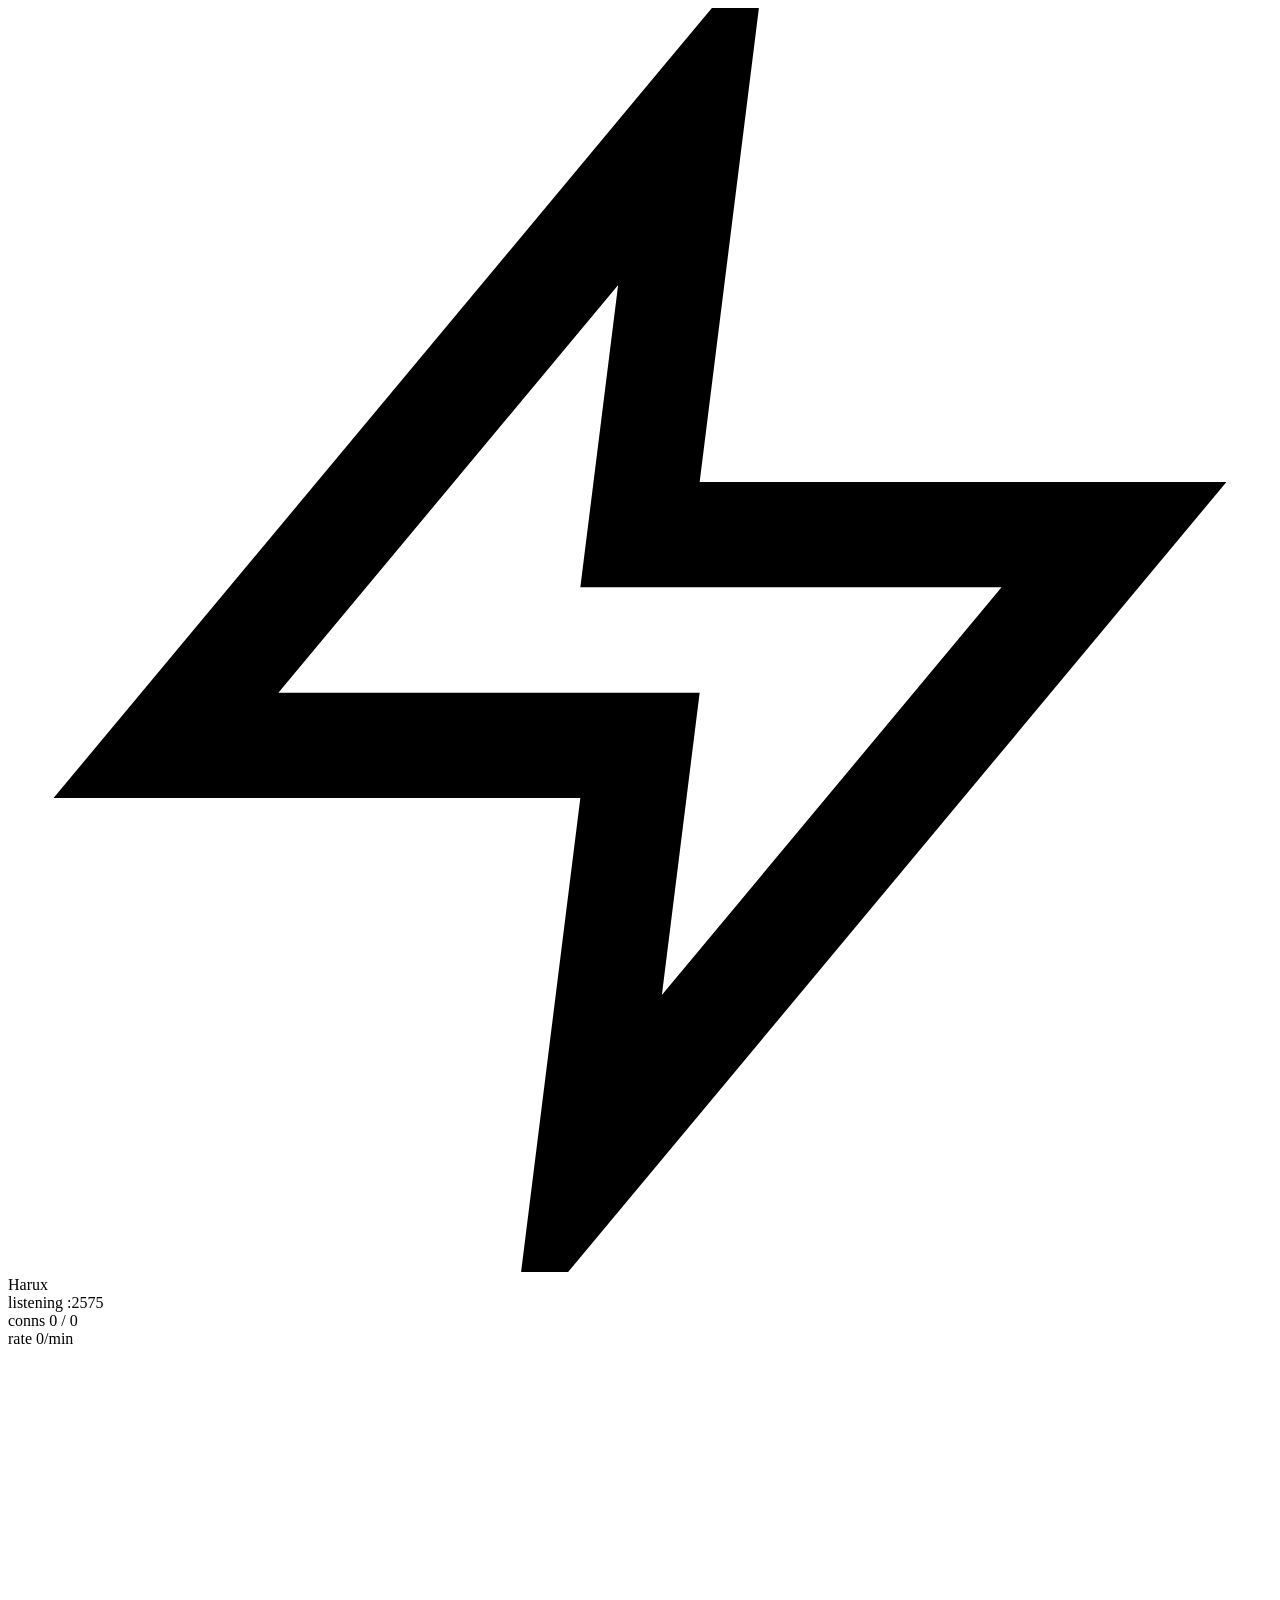
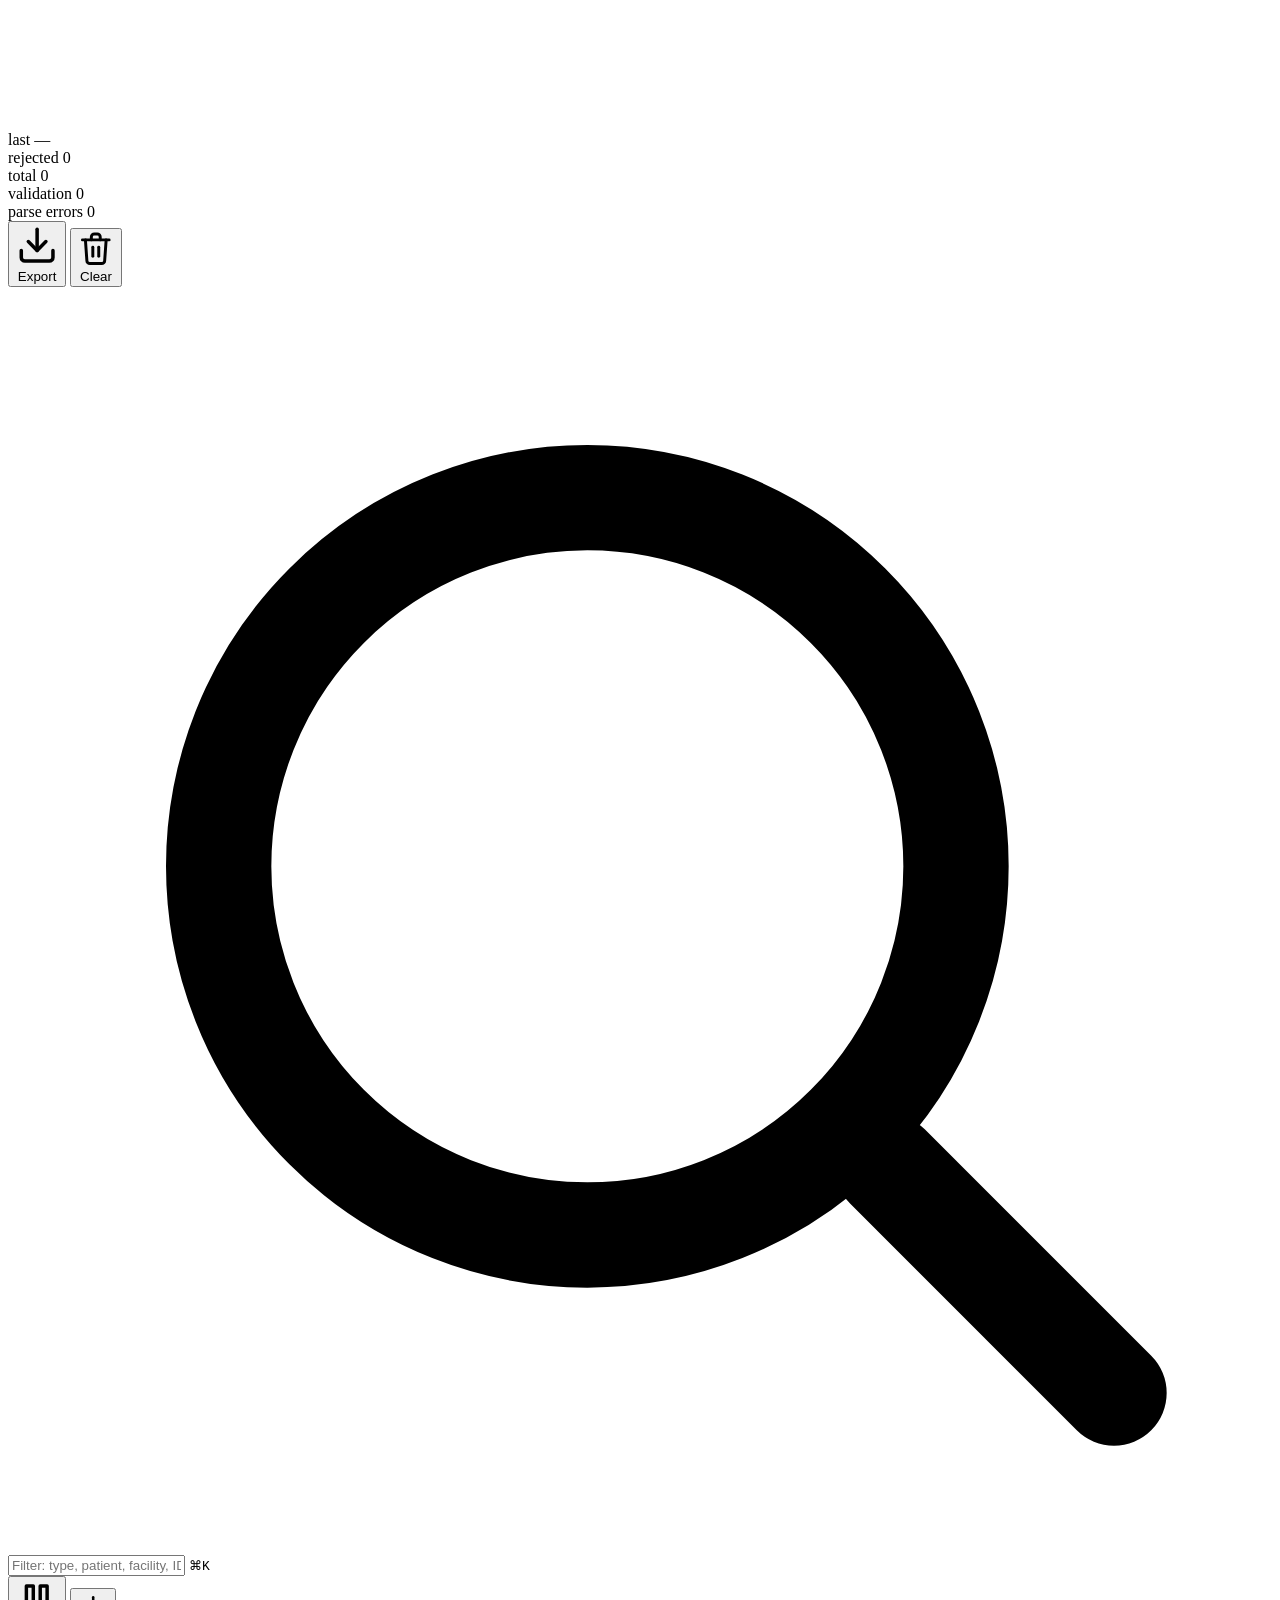
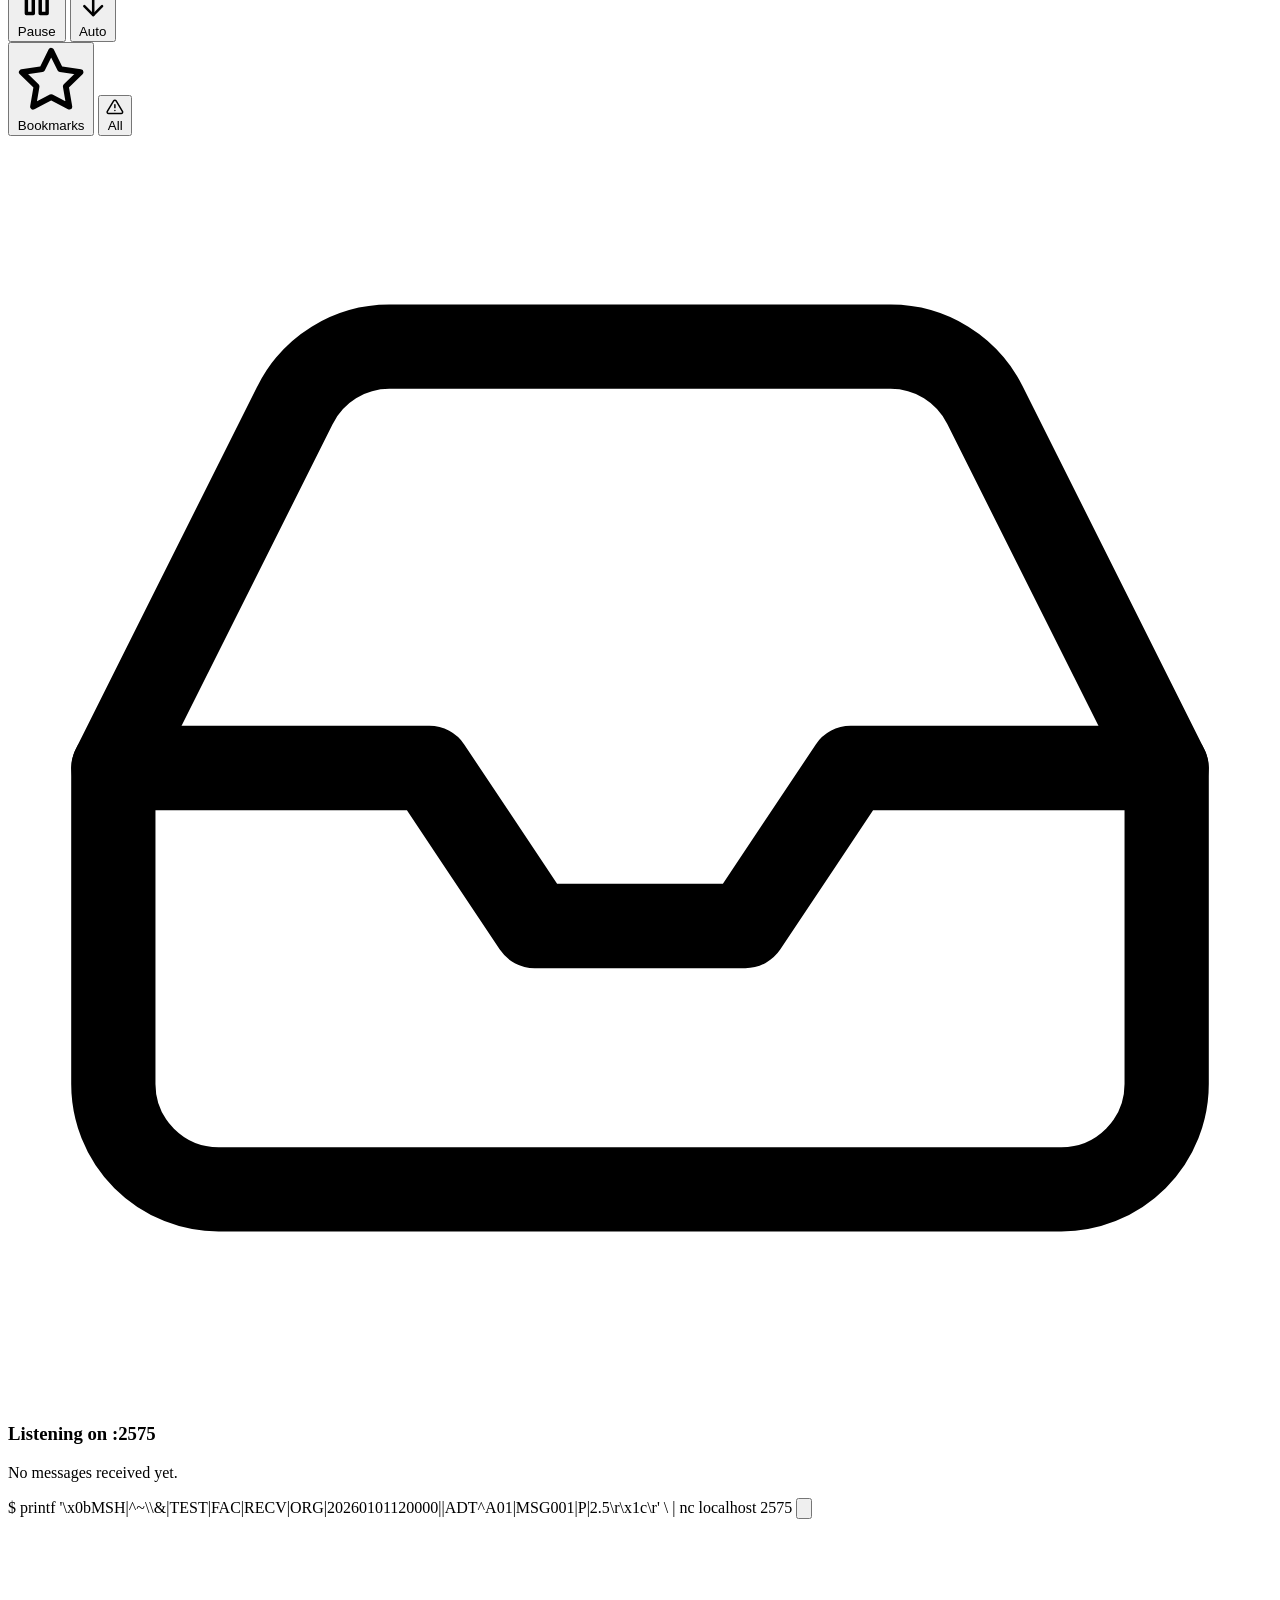
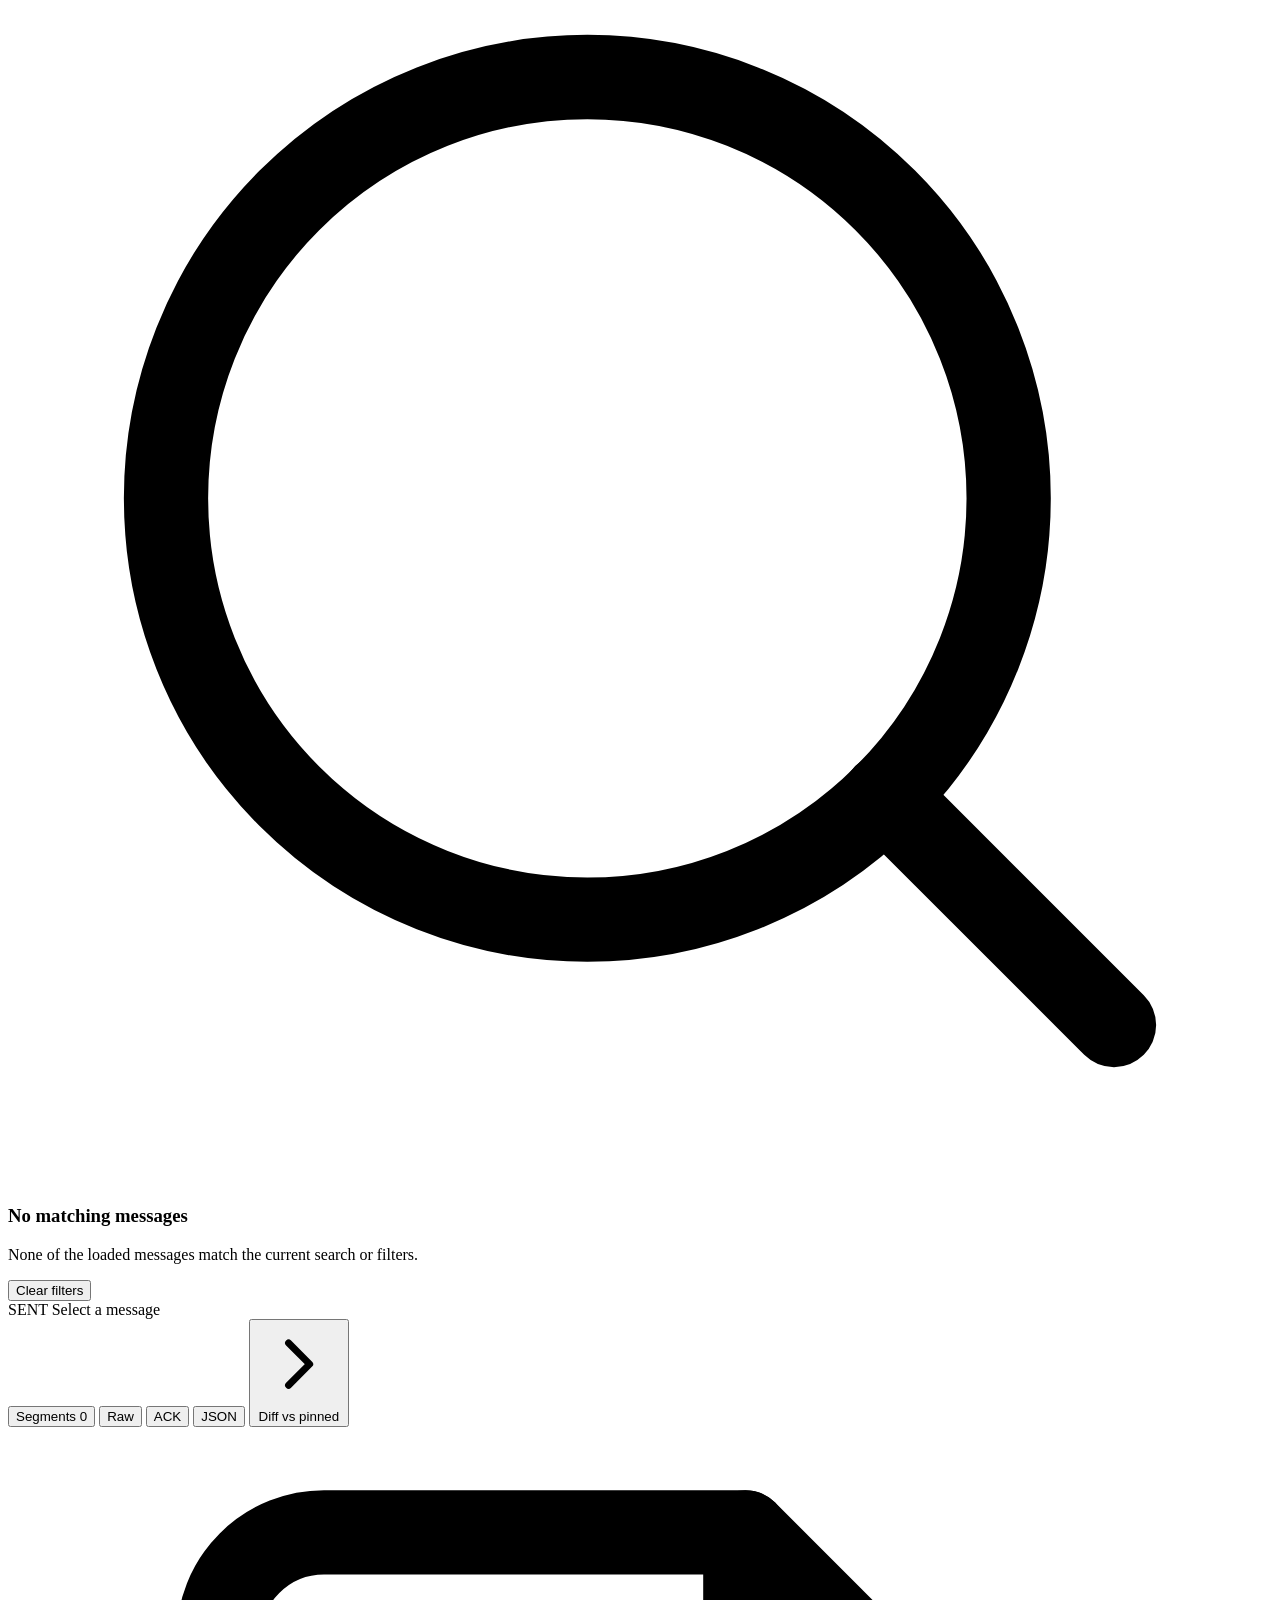
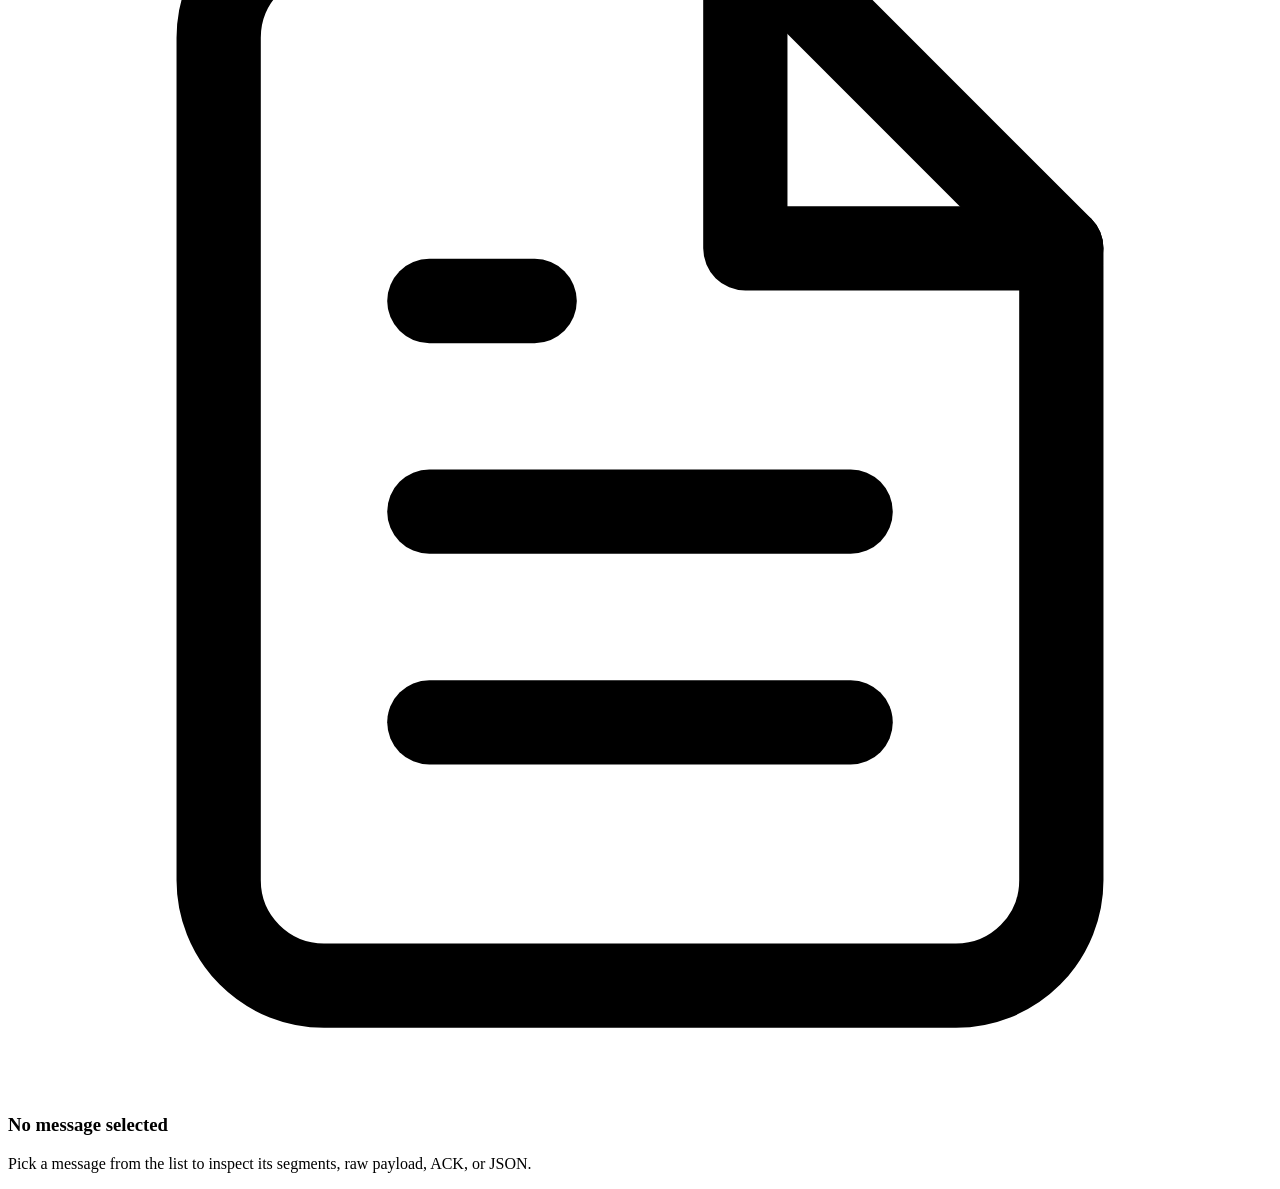
==== static/index.html @ ef63840b "feat(send): resend a stored message unchanged (M4-1, #272) First work package of Milestone 4. With `" ====
<!DOCTYPE html>
<html lang="en">

<head>
    <meta charset="UTF-8">
    <meta name="viewport" content="width=device-width, initial-scale=1.0">
    <title>Harux</title>
    <link rel="stylesheet" href="/style.css">
</head>

<body>
    <header>
        <div class="logo">
            <svg viewBox="0 0 24 24" fill="none" stroke="currentColor" stroke-width="2">
                <path d="M13 2L3 14h9l-1 8 10-12h-9l1-8z" fill="var(--accent)" stroke="var(--accent)" />
            </svg>
            Harux
        </div>
        <div class="health" id="health-pills">
            <div class="health-pill live" id="pill-listening" title="MLLP listener health">
                <span class="dot" id="health-dot"></span>
                <span class="label">listening</span>
                <span class="value">:<span id="pill-port">2575</span></span>
            </div>
            <div class="health-pill" id="pill-conns" title="Active TCP connections">
                <span class="label">conns</span>
                <span class="value" id="pill-conns-value">0 / 0</span>
            </div>
            <div class="health-pill hidden" id="pill-rate" title="Messages/min over last 60s">
                <span class="label">rate</span>
                <span class="value" id="pill-rate-value">0/min</span>
                <svg class="spark" id="pill-rate-spark" viewBox="0 0 60 18" preserveAspectRatio="none"></svg>
            </div>
            <div class="health-pill hidden" id="pill-last" title="Time since last message">
                <span class="label">last</span>
                <span class="value" id="pill-last-value">—</span>
            </div>
            <div class="health-pill hidden" id="pill-rejected" title="Connections rejected over capacity">
                <span class="label">rejected</span>
                <span class="value" id="pill-rejected-value">0</span>
            </div>
            <div class="topbar-divider" aria-hidden="true"></div>
            <div class="health-pill" id="pill-total" title="Total messages currently held in the inbox">
                <span class="label">total</span>
                <span class="value" id="pill-total-value">0</span>
            </div>
            <div class="health-pill" id="pill-validation" title="Validation warnings + segment errors across all messages">
                <span class="label">validation</span>
                <span class="value" id="pill-validation-value">0</span>
            </div>
            <div class="health-pill" id="pill-parse-errors" title="MLLP frames the parser rejected (server-side)">
                <span class="label">parse errors</span>
                <span class="value" id="pill-errors-value">0</span>
            </div>
        </div>
        <div class="header-actions">
            <button id="btn-export" title="Download all stored messages as an MLLP-framed .hl7 file, byte for byte as received">
                <svg class="i" viewBox="0 0 24 24" fill="none" stroke="currentColor" stroke-width="2" stroke-linecap="round" stroke-linejoin="round"><path d="M21 15v4a2 2 0 0 1-2 2H5a2 2 0 0 1-2-2v-4"/><polyline points="7 10 12 15 17 10"/><line x1="12" y1="15" x2="12" y2="3"/></svg>
                Export
            </button>
            <button id="btn-clear" class="danger" title="Clear all">
                <svg class="i" viewBox="0 0 24 24" fill="none" stroke="currentColor" stroke-width="2" stroke-linecap="round" stroke-linejoin="round"><polyline points="3 6 5 6 21 6"/><path d="M19 6l-1 14a2 2 0 0 1-2 2H8a2 2 0 0 1-2-2L5 6"/><line x1="10" y1="11" x2="10" y2="17"/><line x1="14" y1="11" x2="14" y2="17"/><path d="M9 6V4a2 2 0 0 1 2-2h2a2 2 0 0 1 2 2v2"/></svg>
                Clear
            </button>
        </div>
    </header>

    <div class="main-container">
        <div class="list-panel">
            <div class="search-bar">
                <svg class="i search-icon" viewBox="0 0 24 24" fill="none" stroke="currentColor" stroke-width="2" stroke-linecap="round" stroke-linejoin="round"><circle cx="11" cy="11" r="7"/><path d="M21 21l-4.3-4.3"/></svg>
                <input type="text" id="search-input" placeholder="Filter: type, patient, facility, ID, has:errors…" />
                <kbd class="search-tip" id="search-tip">⌘K</kbd>
            </div>
            <div class="inbox-controls">
                <button class="ctl-btn" id="btn-pause" title="Pause live updates">
                    <svg class="i" viewBox="0 0 24 24" fill="none" stroke="currentColor" stroke-width="2" stroke-linecap="round" stroke-linejoin="round"><rect x="6" y="4" width="4" height="16"/><rect x="14" y="4" width="4" height="16"/></svg>
                    <span class="btn-label">Pause</span>
                </button>
                <button class="ctl-btn" id="btn-autoscroll" title="Auto-scroll to newest">
                    <svg class="i" viewBox="0 0 24 24" fill="none" stroke="currentColor" stroke-width="2" stroke-linecap="round" stroke-linejoin="round"><line x1="12" y1="5" x2="12" y2="19"/><polyline points="19 12 12 19 5 12"/></svg>
                    <span class="btn-label">Auto</span>
                </button>
                <div class="ctl-divider" aria-hidden="true"></div>
                <button class="ctl-btn" id="btn-bookmarks" title="Show bookmarked only">
                    <svg class="i" viewBox="0 0 24 24" fill="none" stroke="currentColor" stroke-width="2" stroke-linecap="round" stroke-linejoin="round"><polygon points="12 2 15.09 8.26 22 9.27 17 14.14 18.18 21.02 12 17.77 5.82 21.02 7 14.14 2 9.27 8.91 8.26 12 2"/></svg>
                    <span class="btn-label">Bookmarks</span>
                </button>
                <button class="ctl-btn" id="btn-validation" title="Filter by validation state">
                    <svg class="i" viewBox="0 0 24 24" fill="none" stroke="currentColor" stroke-width="2" stroke-linecap="round" stroke-linejoin="round"><path d="M10.29 3.86L1.82 18a2 2 0 0 0 1.71 3h16.94a2 2 0 0 0 1.71-3L13.71 3.86a2 2 0 0 0-3.42 0z"/><line x1="12" y1="9" x2="12" y2="13"/><line x1="12" y1="17" x2="12.01" y2="17"/></svg>
                    <span class="btn-label">All</span>
                </button>
            </div>
            <div class="source-rail" id="source-rail"></div>
            <div class="message-list" id="message-list">
                <div class="empty-state" id="empty-state">
                    <div class="empty-card" id="empty-onboarding">
                        <div class="glyph">
                            <svg viewBox="0 0 24 24" fill="none" stroke="currentColor" stroke-width="1.6" stroke-linecap="round" stroke-linejoin="round">
                                <polyline points="22 12 16 12 14 15 10 15 8 12 2 12" />
                                <path d="M5.45 5.11L2 12v6a2 2 0 0 0 2 2h16a2 2 0 0 0 2-2v-6l-3.45-6.89A2 2 0 0 0 16.76 4H7.24a2 2 0 0 0-1.79 1.11z" />
                            </svg>
                        </div>
                        <h3>Listening on :<span id="mllp-port">2575</span></h3>
                        <p>No messages received yet.</p>
                        <div class="cli-block" id="cli-block">
                            <span class="prompt">$</span>
                            <span class="cmd"><span id="cli-snippet">printf '\x0bMSH|^~\\&|TEST|FAC|RECV|ORG|20260101120000||ADT^A01|MSG001|P|2.5\r\x1c\r' \
    | nc localhost <span id="cli-port">2575</span></span></span>
                            <button class="cmd-copy" id="btn-copy-cli" title="Copy command" aria-label="Copy command">
                                <svg class="i-sm" viewBox="0 0 24 24" fill="none" stroke="currentColor" stroke-width="2" stroke-linecap="round" stroke-linejoin="round">
                                    <rect x="9" y="9" width="13" height="13" rx="2" ry="2"/>
                                    <path d="M5 15H4a2 2 0 0 1-2-2V4a2 2 0 0 1 2-2h9a2 2 0 0 1 2 2v1"/>
                                </svg>
                            </button>
                        </div>
                    </div>
                    <div class="empty-card hidden" id="empty-no-match">
                        <div class="glyph">
                            <svg viewBox="0 0 24 24" fill="none" stroke="currentColor" stroke-width="1.6" stroke-linecap="round" stroke-linejoin="round">
                                <circle cx="11" cy="11" r="8" />
                                <line x1="21" y1="21" x2="16.65" y2="16.65" />
                            </svg>
                        </div>
                        <h3>No matching messages</h3>
                        <p>None of the loaded messages match the current search or filters.</p>
                        <button class="ctl-btn empty-action" id="btn-clear-filters">Clear filters</button>
                    </div>
                </div>
            </div>
        </div>

        <div class="panel-splitter" id="panel-splitter" title="Drag to resize, double-click to reset"></div>

        <div class="detail-panel">
            <div class="detail-header" id="detail-header">
                <div class="detail-title-line">
                    <span id="detail-direction" class="detail-direction hidden" title="A message Harux sent">SENT</span>
                    <span id="detail-type" class="detail-type hidden"></span>
                    <span id="detail-title" class="detail-title">Select a message</span>
                </div>
                <div id="detail-actions" class="detail-actions">
                    <div id="detail-tags" class="detail-tags-inline"></div>
                </div>
                <div id="detail-desc" class="detail-desc hidden"></div>
                <div id="detail-meta" class="detail-meta"></div>
            </div>
            <div class="detail-tabs">
                <button class="detail-tab active" data-tab="parsed">
                    Segments <span class="badge hidden" id="tab-segments-badge">0</span>
                </button>
                <button class="detail-tab" data-tab="raw">Raw</button>
                <button class="detail-tab" id="tab-btn-ack" data-tab="ack">ACK</button>
                <button class="detail-tab" data-tab="json">JSON</button>
                <button class="detail-tab diff-tab hidden" id="tab-btn-diff" data-tab="diff">
                    <svg class="i-sm" viewBox="0 0 24 24" fill="none" stroke="currentColor" stroke-width="2" stroke-linecap="round" stroke-linejoin="round"><polyline points="9 18 15 12 9 6"/></svg>
                    Diff vs pinned
                </button>
            </div>
            <div class="detail-content" id="detail-content">
                <div class="empty-state">
                    <div class="empty-card">
                        <div class="glyph">
                            <svg viewBox="0 0 24 24" fill="none" stroke="currentColor" stroke-width="1.6" stroke-linecap="round" stroke-linejoin="round">
                                <path d="M14 2H6a2 2 0 0 0-2 2v16a2 2 0 0 0 2 2h12a2 2 0 0 0 2-2V8z"/>
                                <polyline points="14 2 14 8 20 8"/>
                                <line x1="16" y1="13" x2="8" y2="13"/>
                                <line x1="16" y1="17" x2="8" y2="17"/>
                                <polyline points="10 9 9 9 8 9"/>
                            </svg>
                        </div>
                        <h3>No message selected</h3>
                        <p>Pick a message from the list to inspect its segments, raw payload, ACK, or JSON.</p>
                    </div>
                </div>
            </div>
        </div>
    </div>

    <script src="/state.js" defer></script>
    <script src="/util.js" defer></script>
    <script src="/ws.js" defer></script>
    <script src="/render.js" defer></script>
    <script src="/diff.js" defer></script>
    <script src="/app.js" defer></script>
</body>

</html>
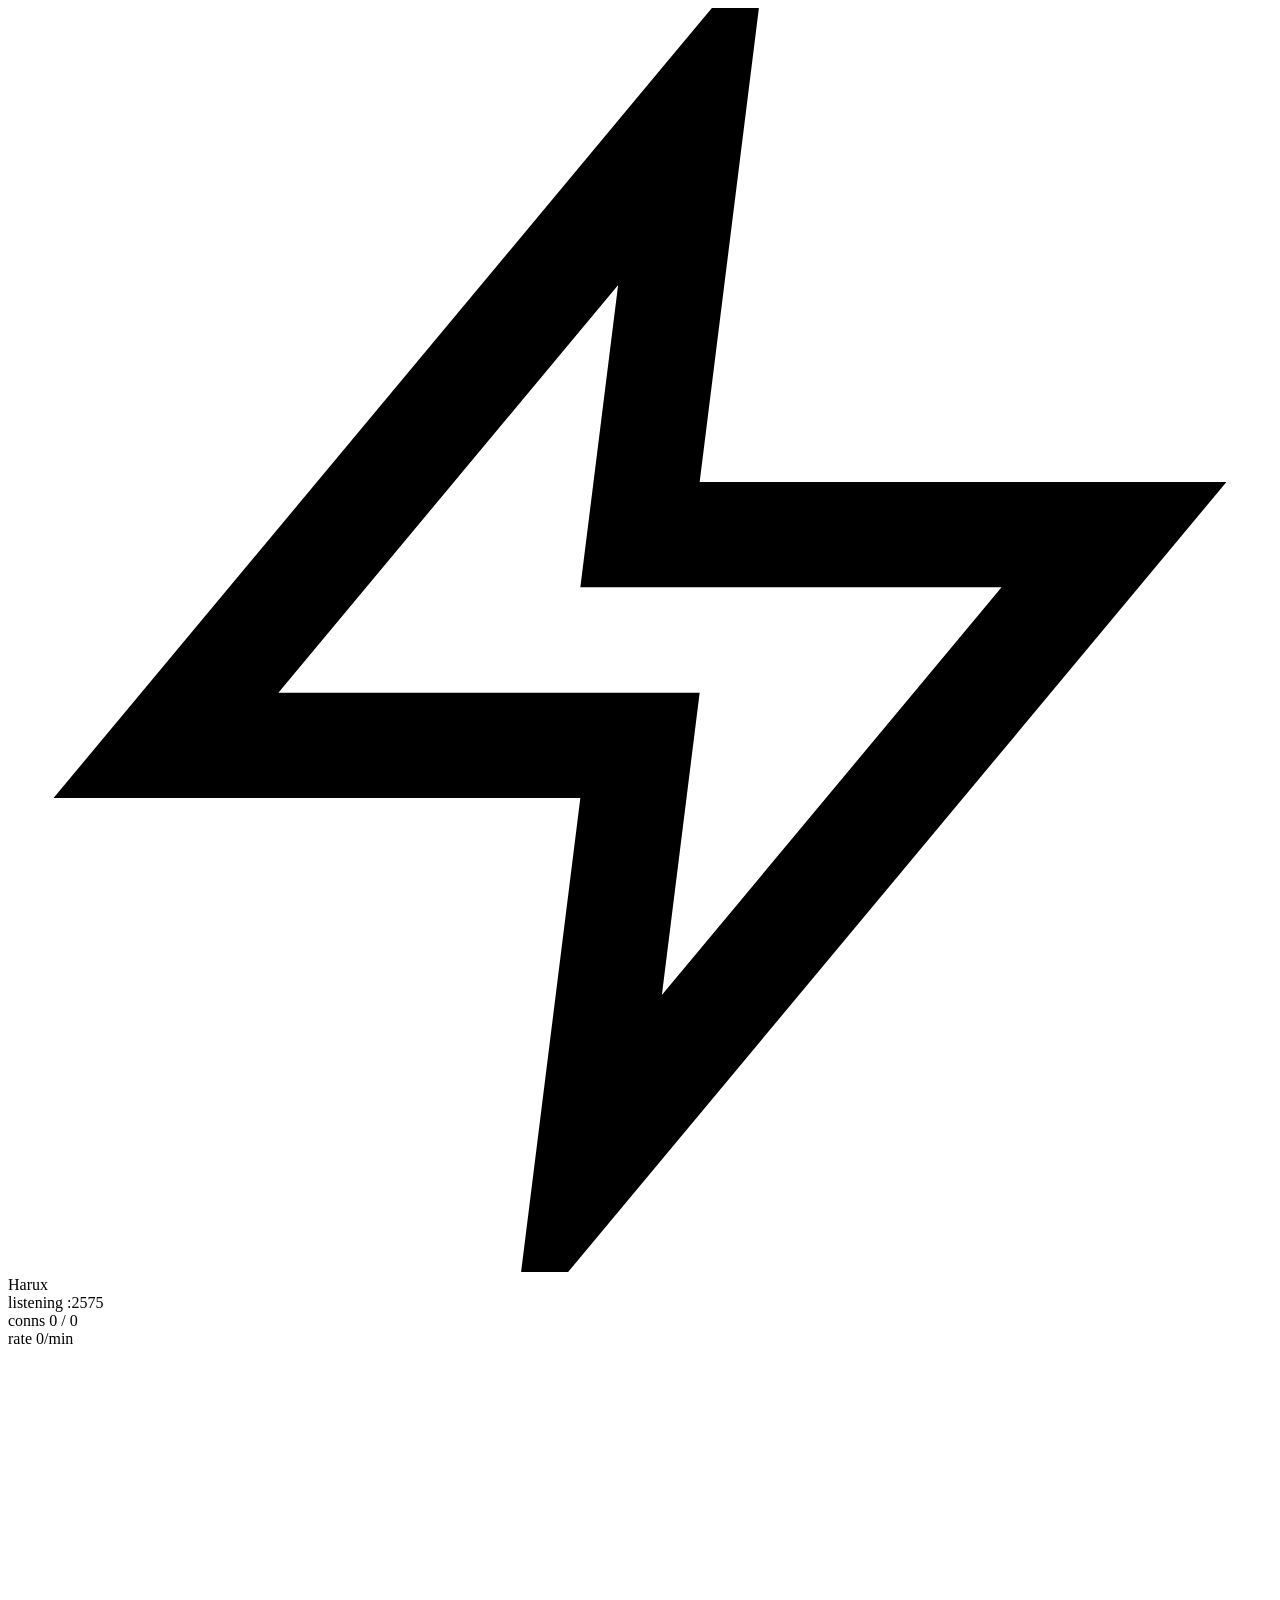
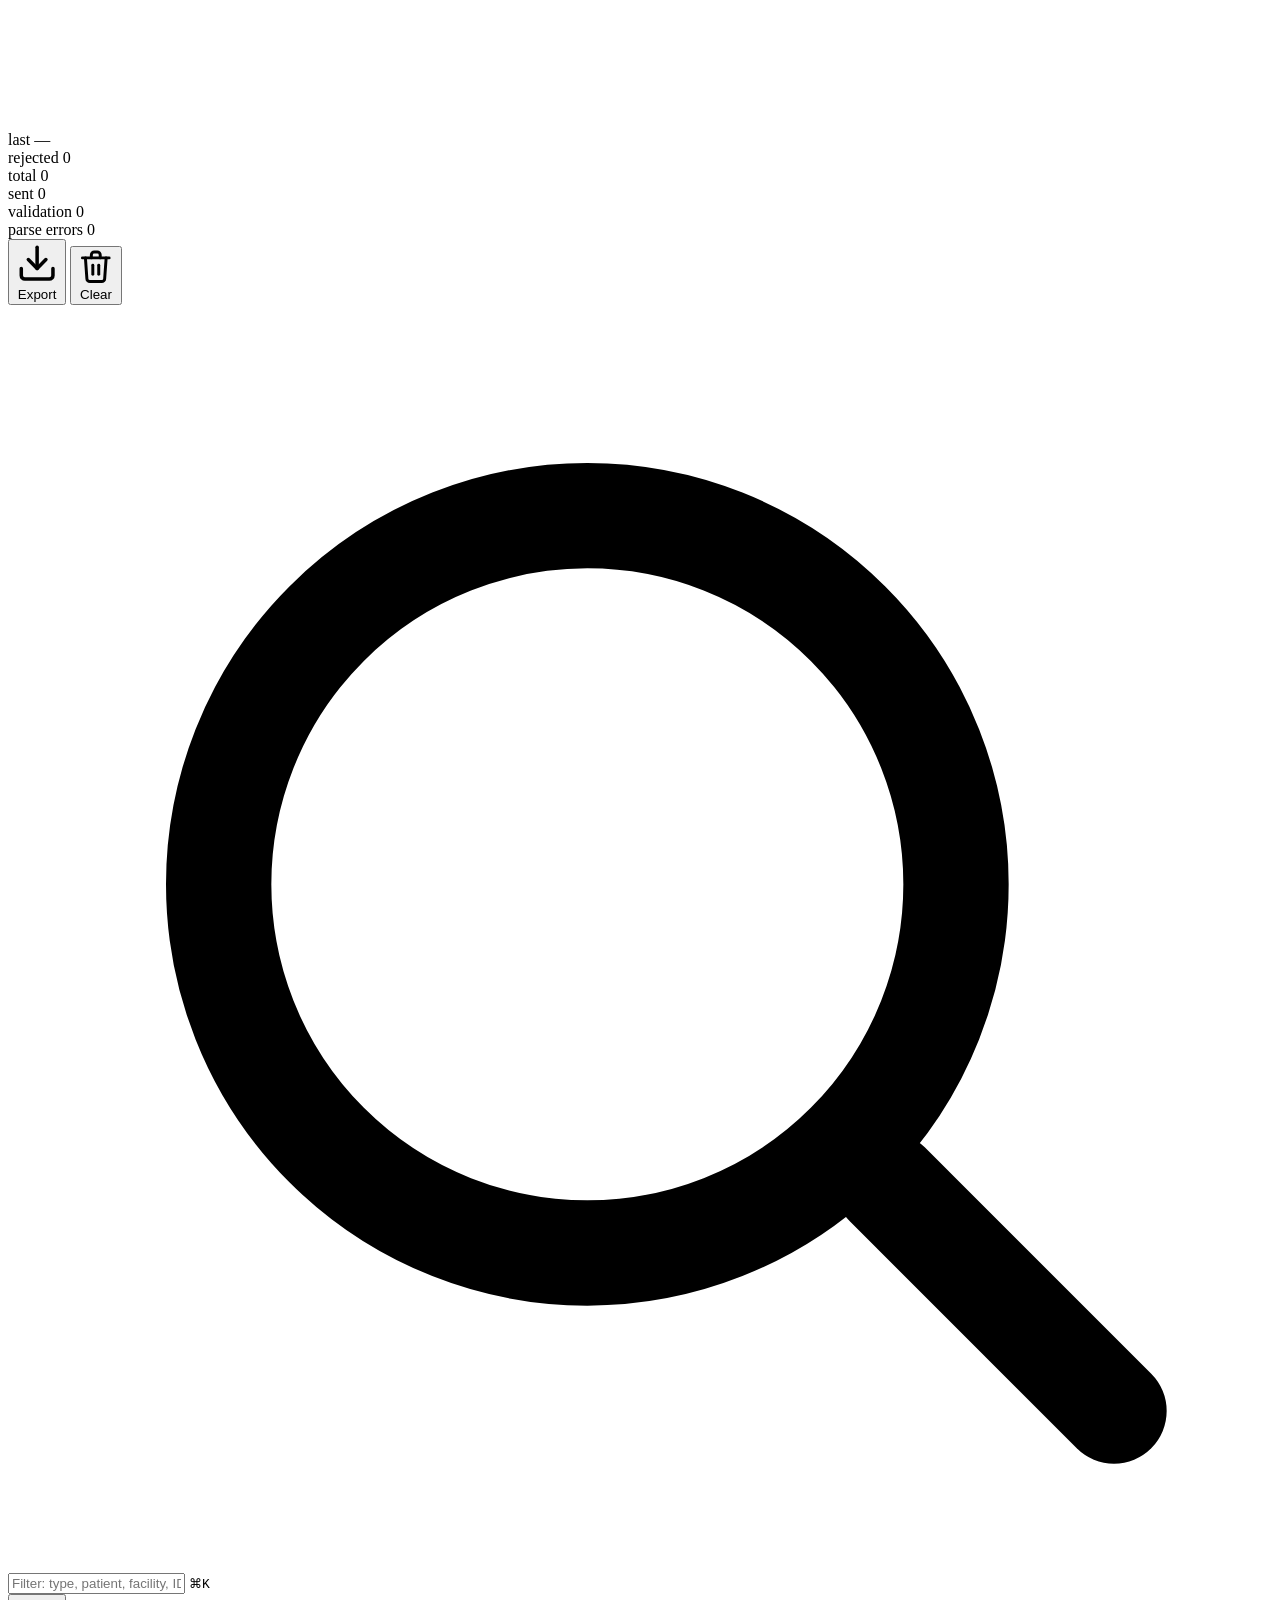
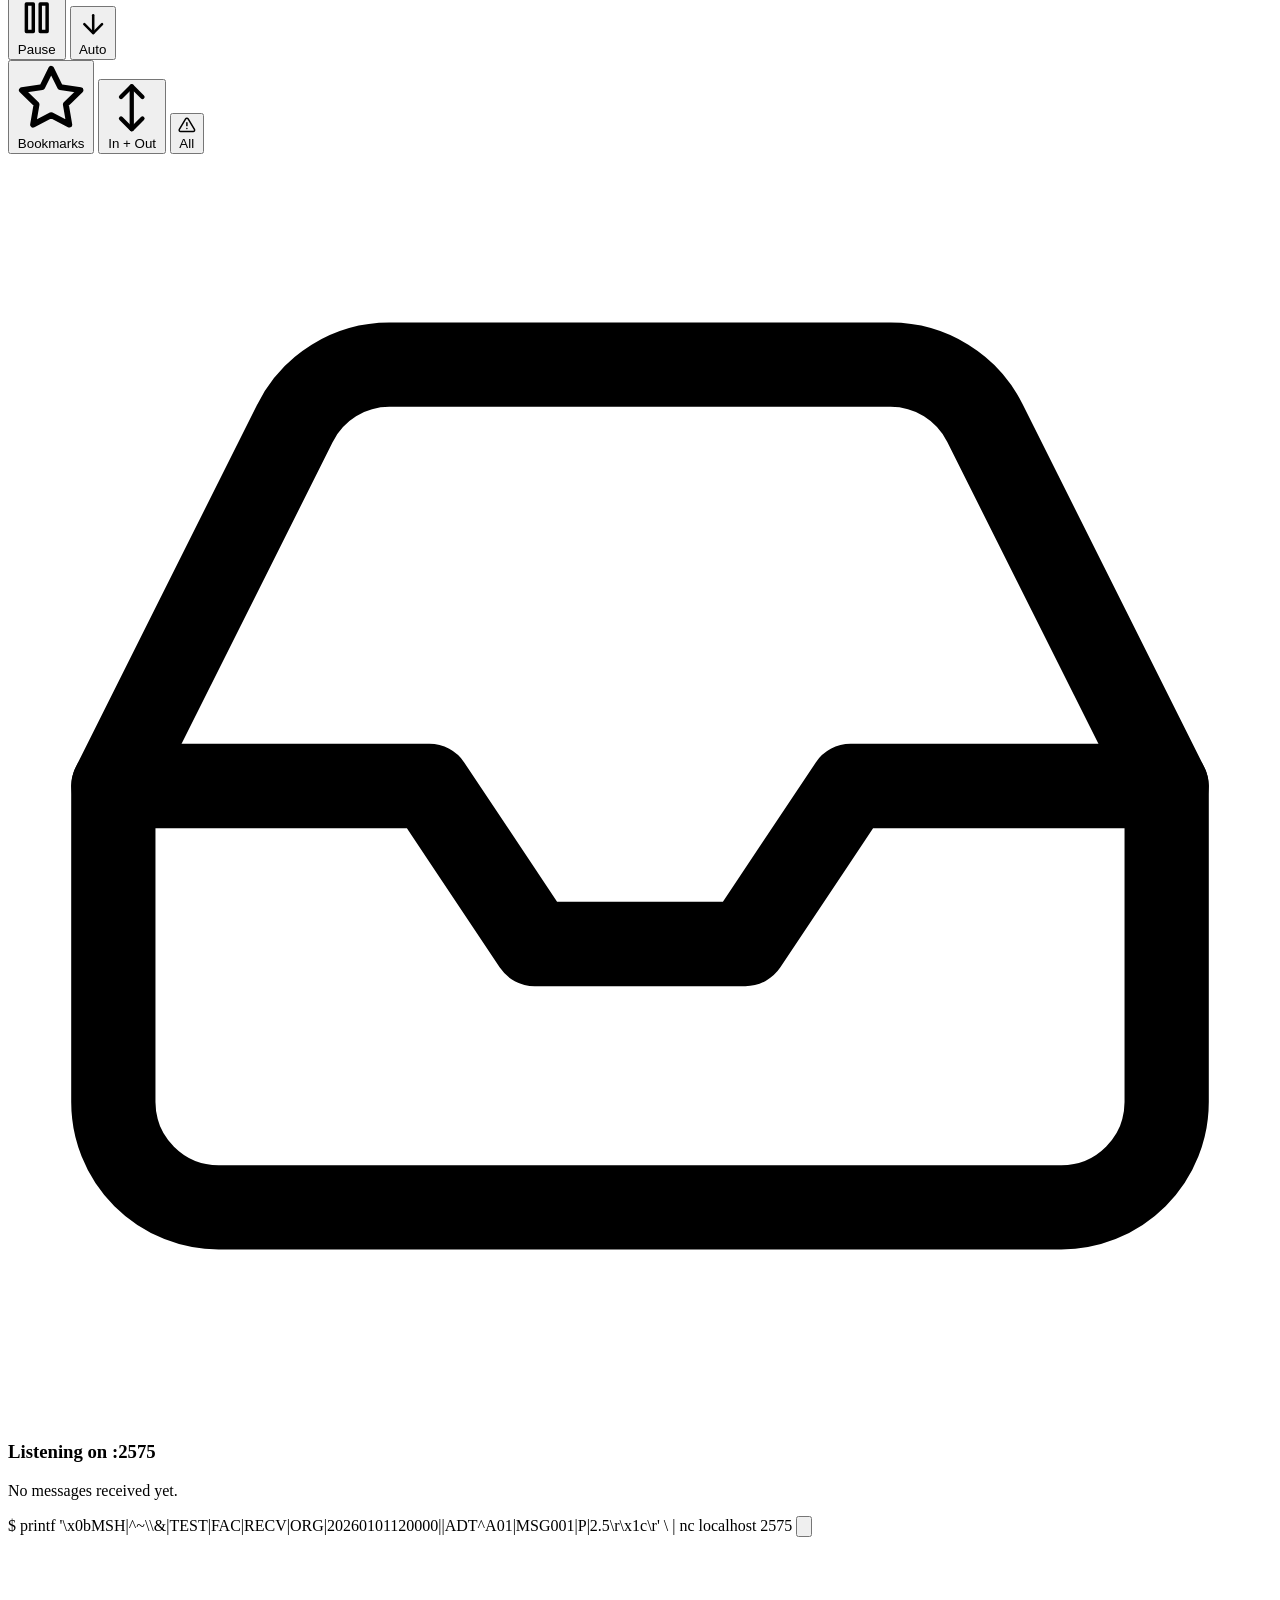
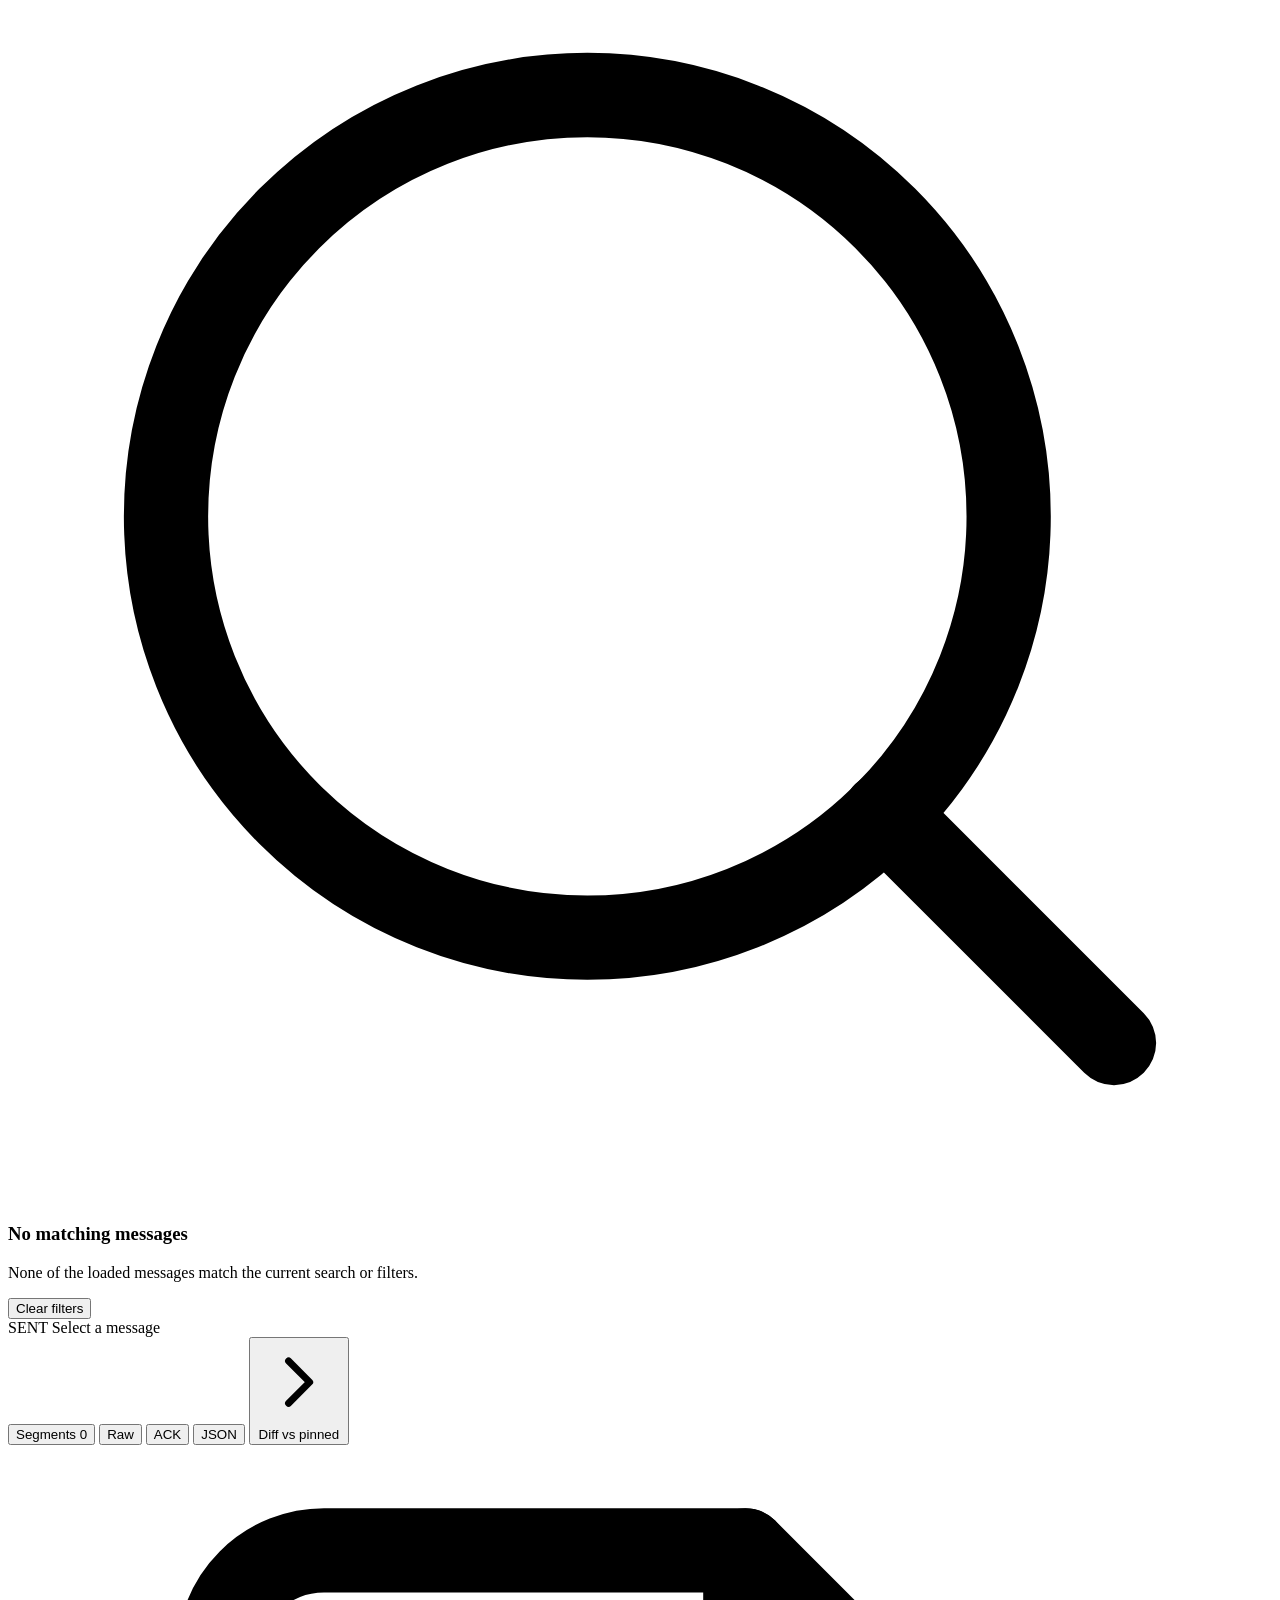
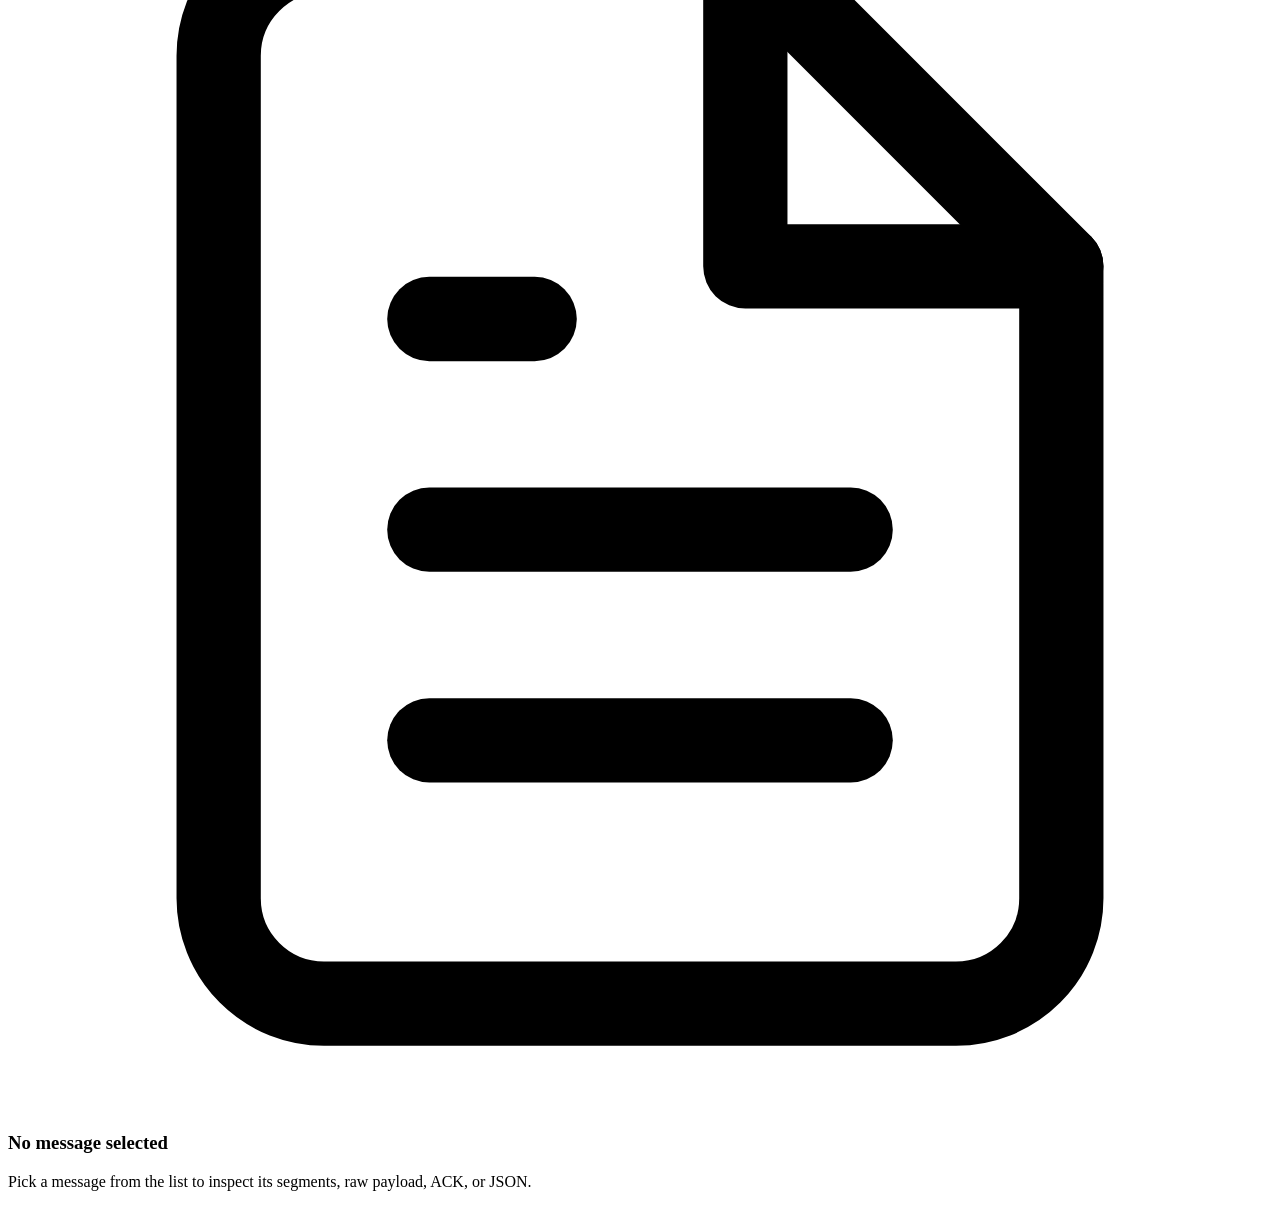
==== commit 9b77d572: "feat(ui): resend from the UI with a target list per user (M4-3, #274) While sending is on, the detai" ====
--- a/static/index.html
+++ b/static/index.html
@@ -44,6 +44,10 @@
                 <span class="label">total</span>
                 <span class="value" id="pill-total-value">0</span>
             </div>
+            <div class="health-pill hidden" id="pill-sent" title="Messages Harux sent">
+                <span class="label">sent</span>
+                <span class="value" id="pill-sent-value">0</span>
+            </div>
             <div class="health-pill" id="pill-validation" title="Validation warnings + segment errors across all messages">
                 <span class="label">validation</span>
                 <span class="value" id="pill-validation-value">0</span>
@@ -85,6 +89,10 @@
                 <button class="ctl-btn" id="btn-bookmarks" title="Show bookmarked only">
                     <svg class="i" viewBox="0 0 24 24" fill="none" stroke="currentColor" stroke-width="2" stroke-linecap="round" stroke-linejoin="round"><polygon points="12 2 15.09 8.26 22 9.27 17 14.14 18.18 21.02 12 17.77 5.82 21.02 7 14.14 2 9.27 8.91 8.26 12 2"/></svg>
                     <span class="btn-label">Bookmarks</span>
+                </button>
+                <button class="ctl-btn hidden" id="btn-direction" title="Show received and sent messages, received only, or sent only">
+                    <svg class="i" viewBox="0 0 24 24" fill="none" stroke="currentColor" stroke-width="2" stroke-linecap="round" stroke-linejoin="round"><polyline points="7 7 12 2 17 7"/><line x1="12" y1="2" x2="12" y2="22"/><polyline points="17 17 12 22 7 17"/></svg>
+                    <span class="btn-label">In + Out</span>
                 </button>
                 <button class="ctl-btn" id="btn-validation" title="Filter by validation state">
                     <svg class="i" viewBox="0 0 24 24" fill="none" stroke="currentColor" stroke-width="2" stroke-linecap="round" stroke-linejoin="round"><path d="M10.29 3.86L1.82 18a2 2 0 0 0 1.71 3h16.94a2 2 0 0 0 1.71-3L13.71 3.86a2 2 0 0 0-3.42 0z"/><line x1="12" y1="9" x2="12" y2="13"/><line x1="12" y1="17" x2="12.01" y2="17"/></svg>
@@ -144,6 +152,7 @@
                 </div>
                 <div id="detail-desc" class="detail-desc hidden"></div>
                 <div id="detail-meta" class="detail-meta"></div>
+                <div id="detail-tools" class="detail-tools"></div>
             </div>
             <div class="detail-tabs">
                 <button class="detail-tab active" data-tab="parsed">
@@ -182,6 +191,7 @@
     <script src="/ws.js" defer></script>
     <script src="/render.js" defer></script>
     <script src="/diff.js" defer></script>
+    <script src="/send.js" defer></script>
     <script src="/app.js" defer></script>
 </body>
 
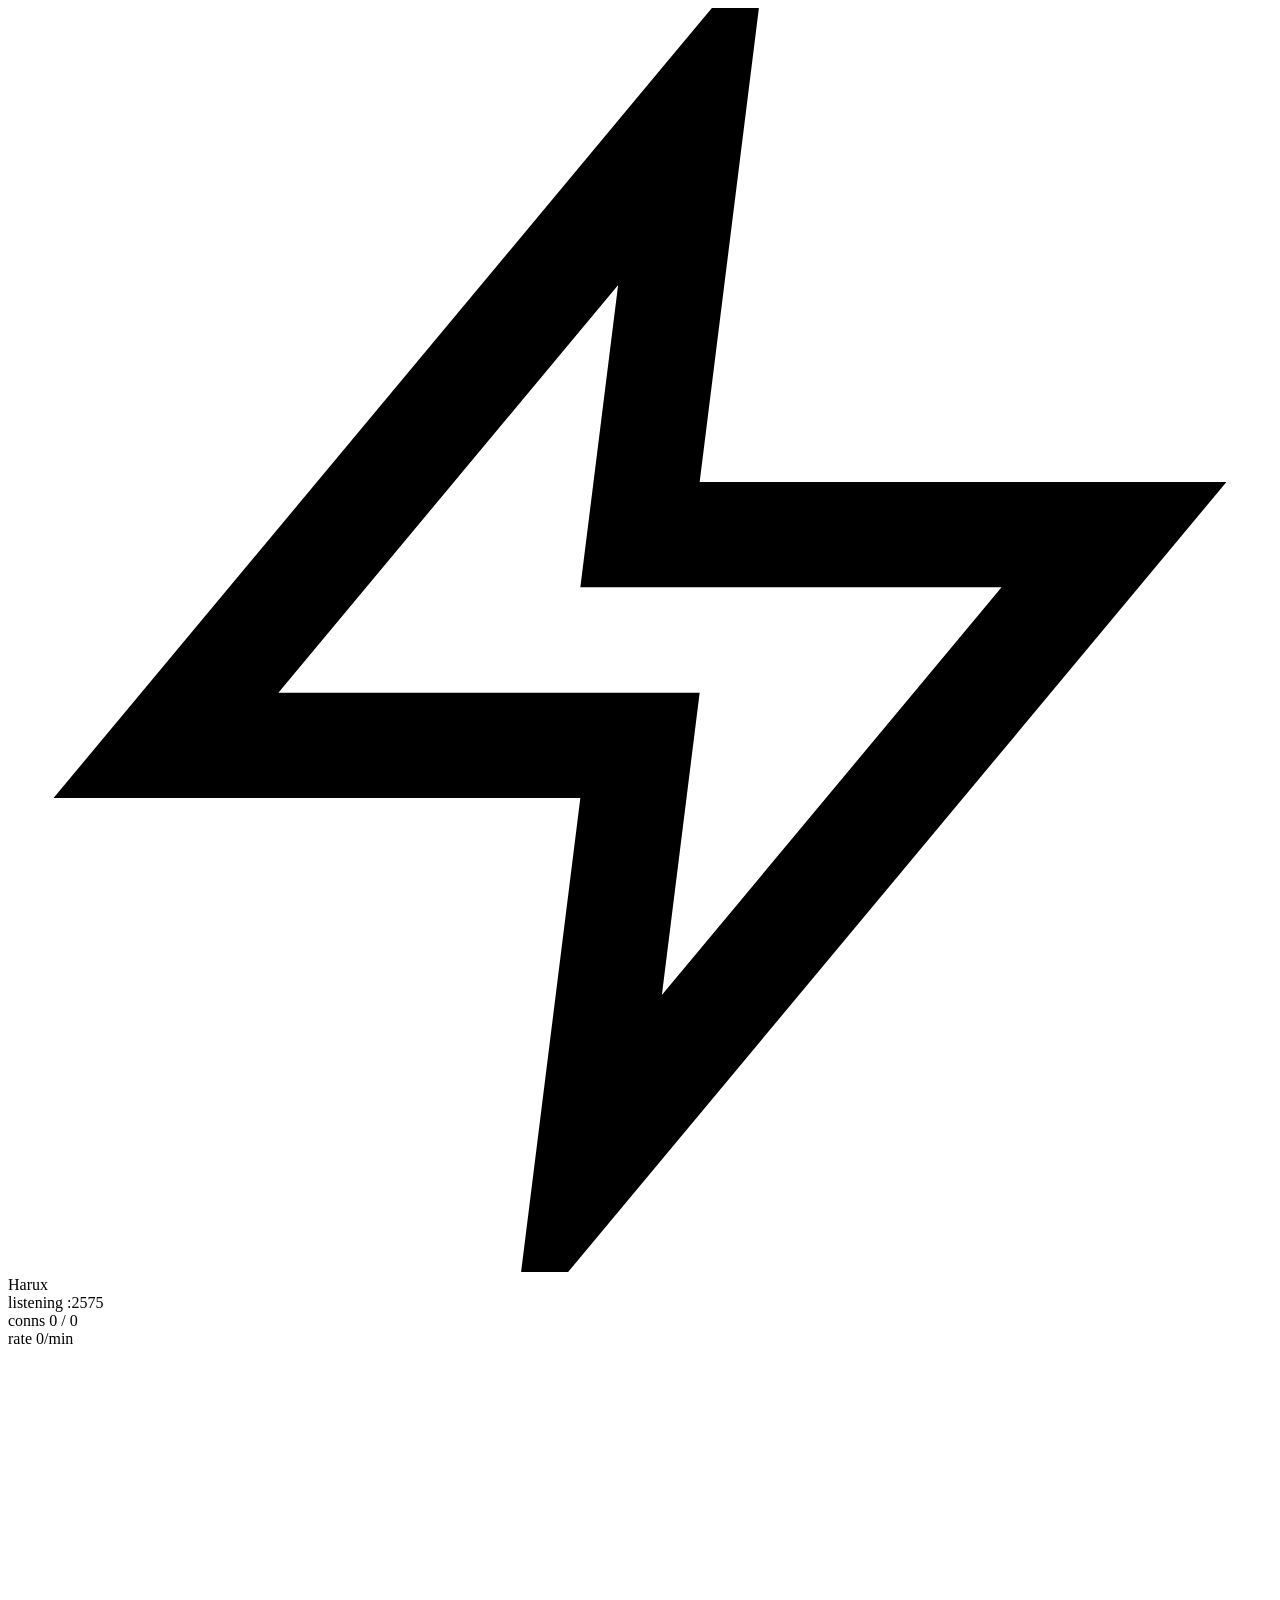
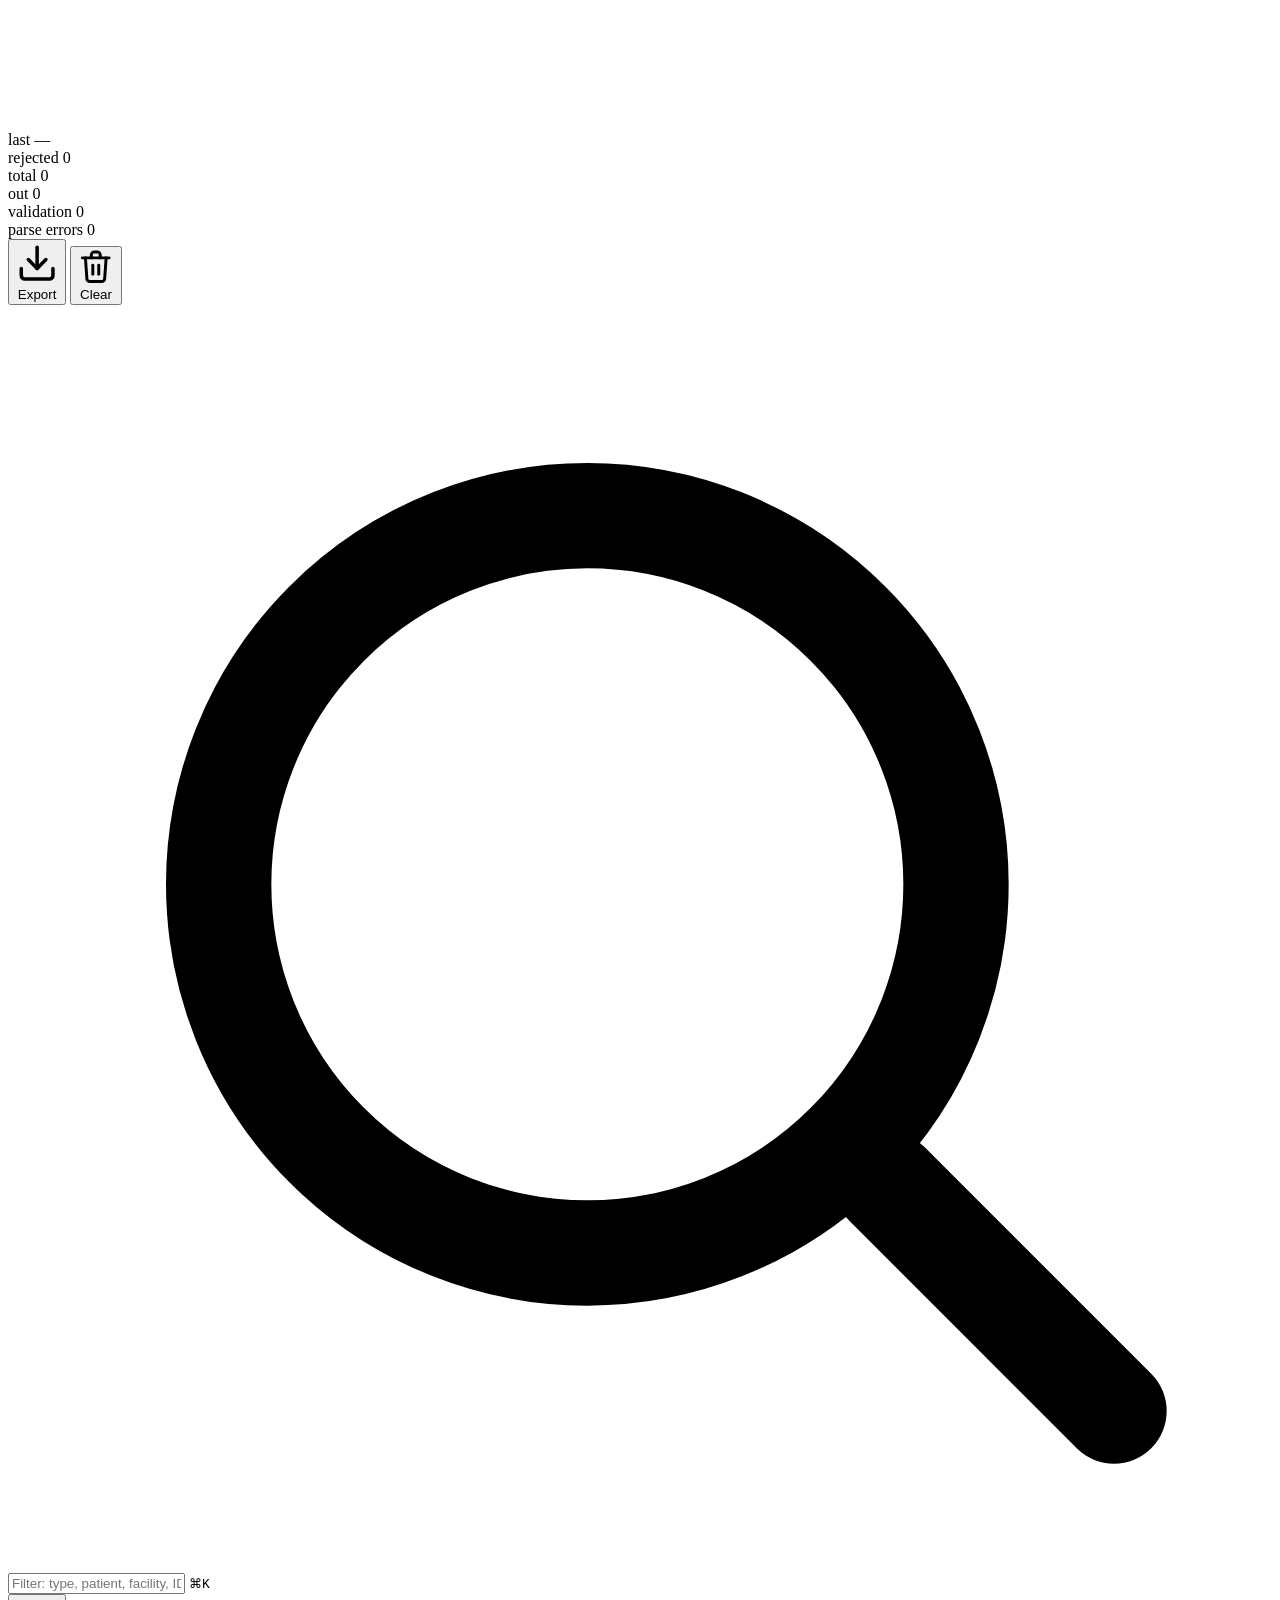
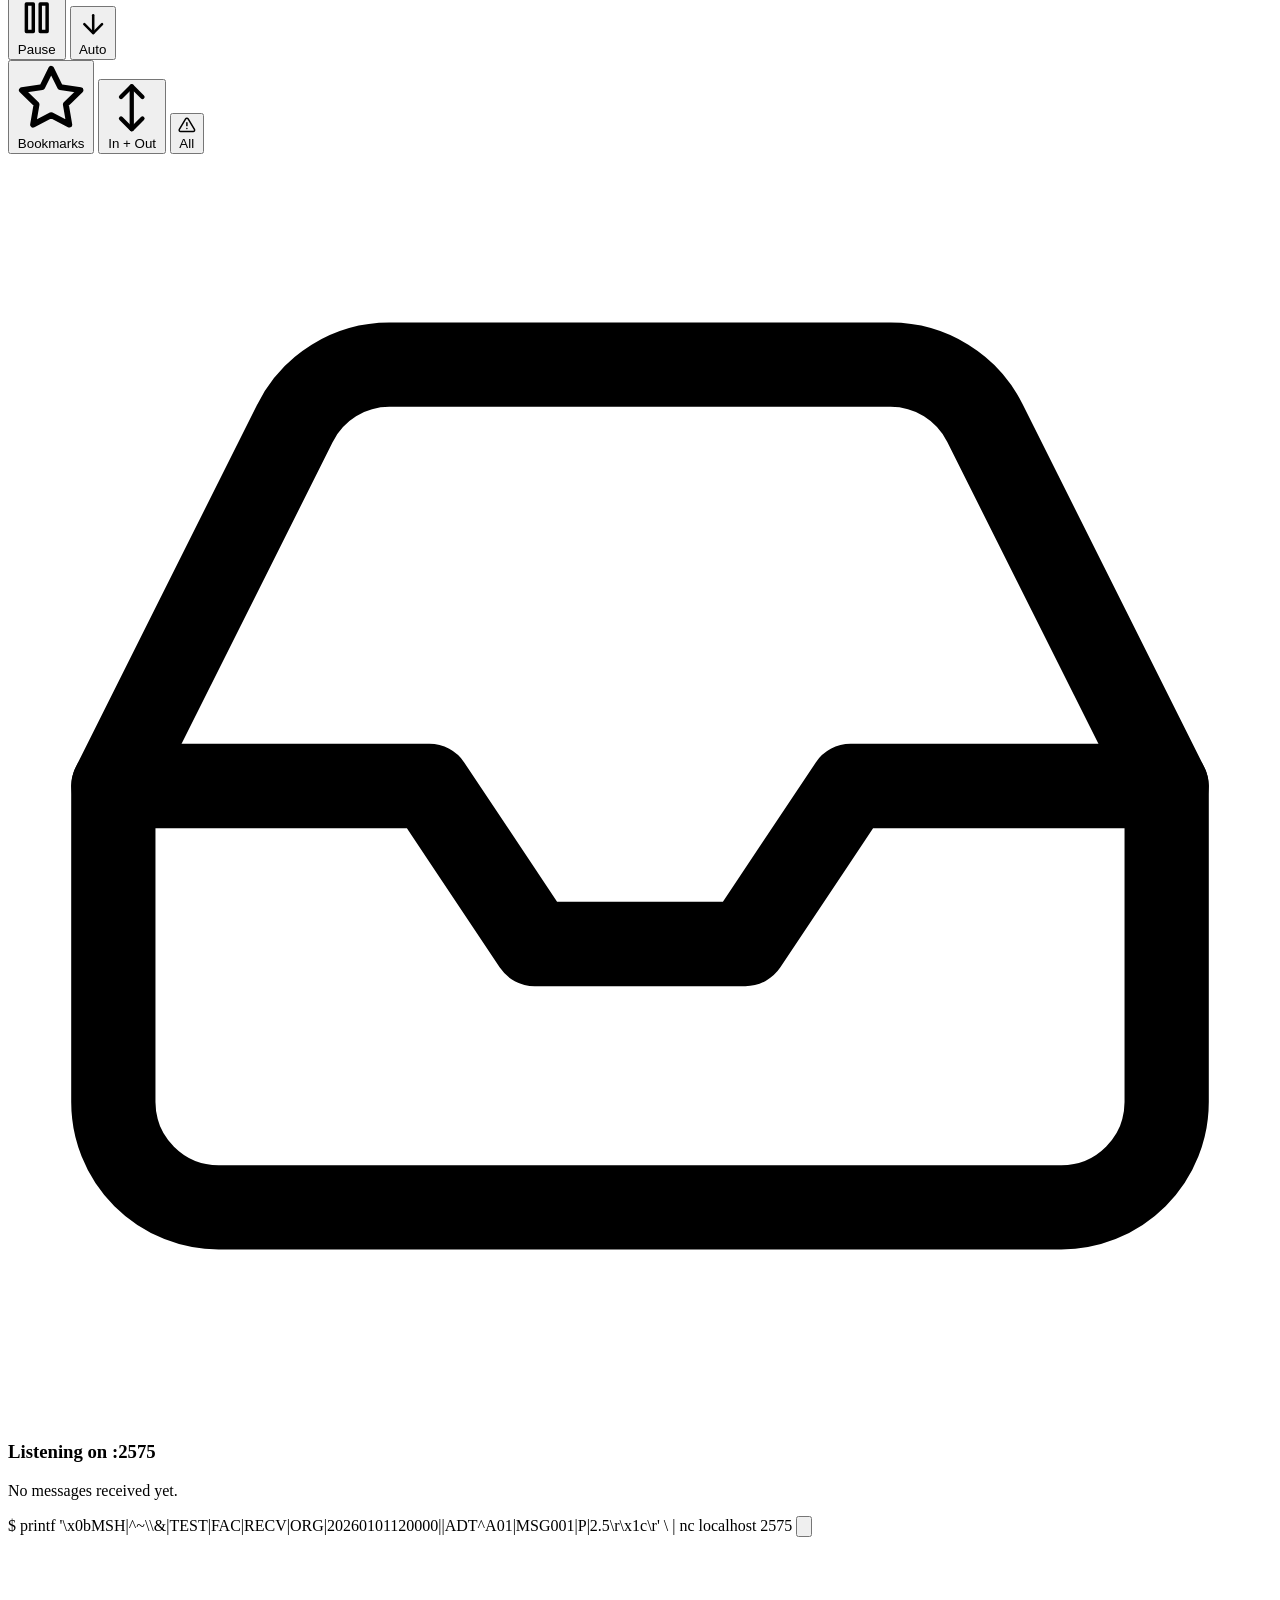
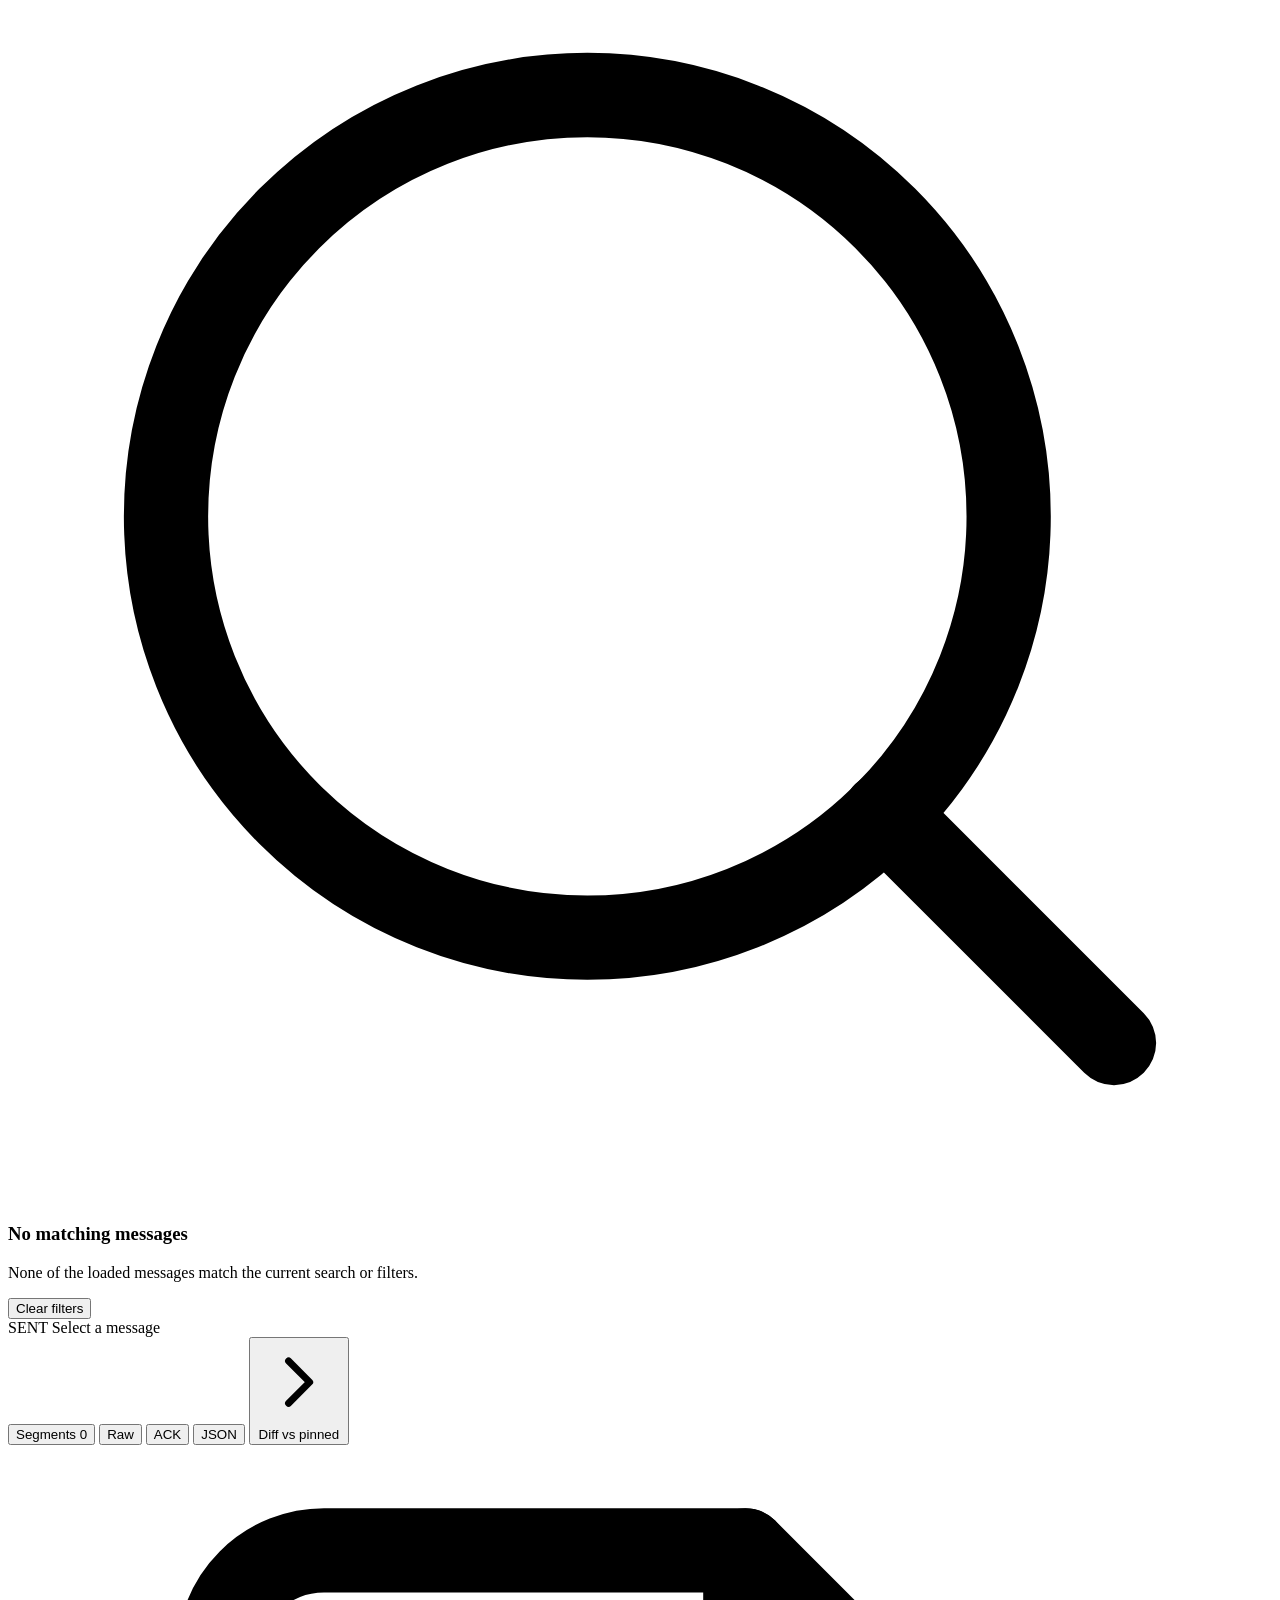
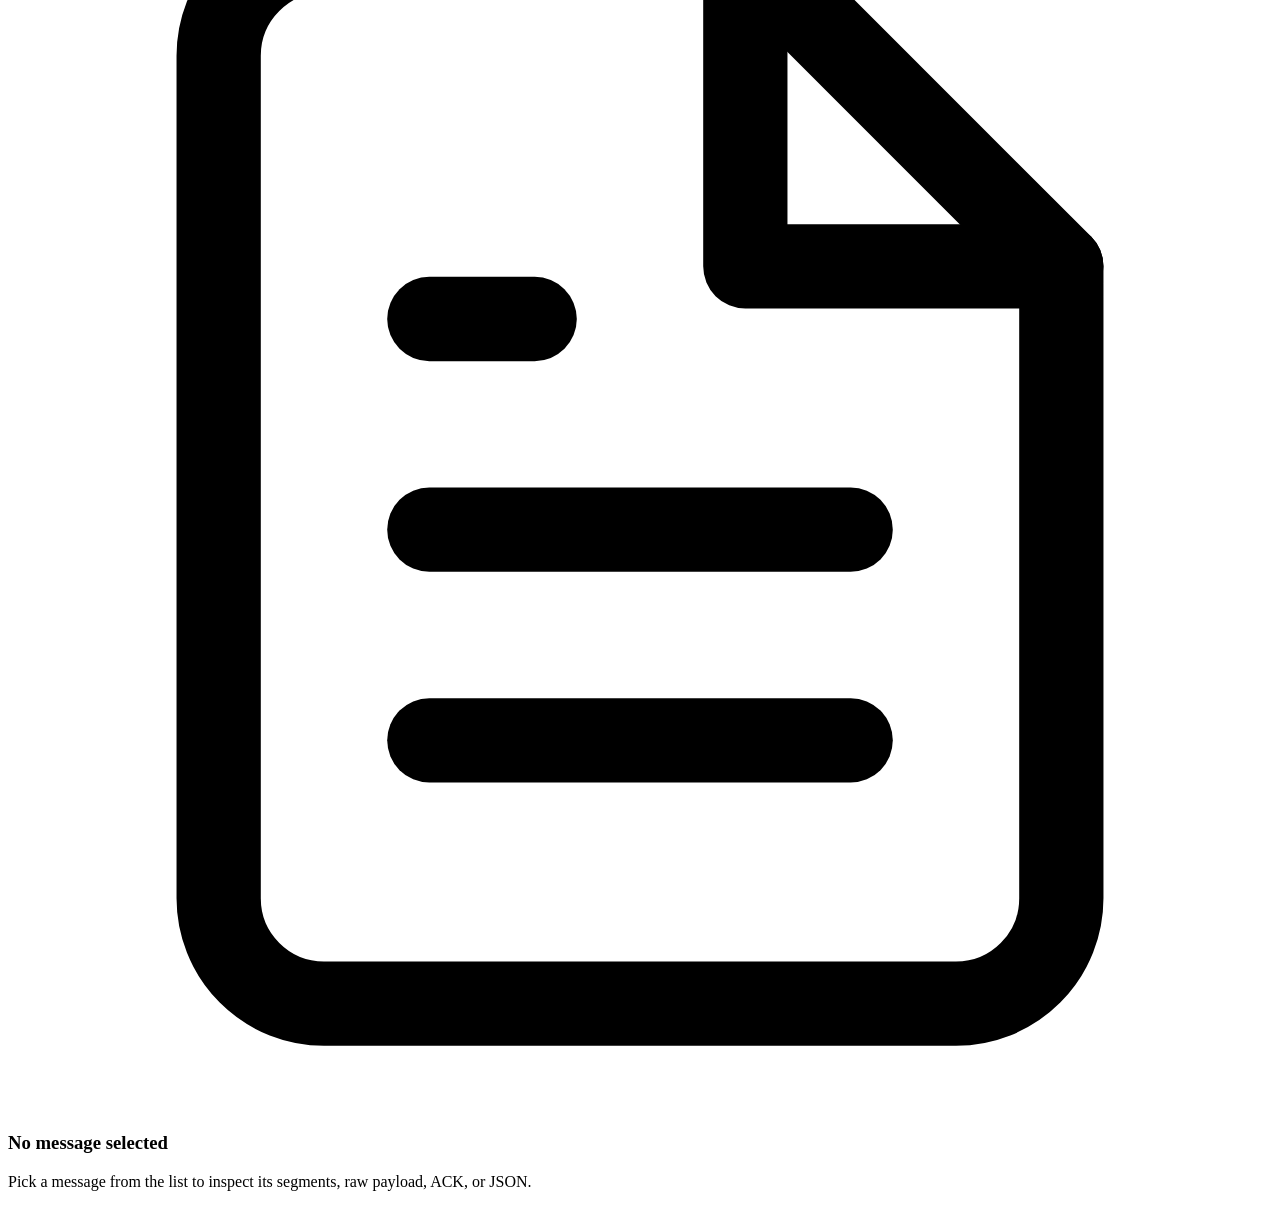
==== commit 53a8a6c9: "fix(ui): review of #286 — escaping test, newId guard, focus, `out` pill (#274) - tests/js/send.test." ====
--- a/static/index.html
+++ b/static/index.html
@@ -44,8 +44,8 @@
                 <span class="label">total</span>
                 <span class="value" id="pill-total-value">0</span>
             </div>
-            <div class="health-pill hidden" id="pill-sent" title="Messages Harux sent">
-                <span class="label">sent</span>
+            <div class="health-pill hidden" id="pill-sent" title="Messages Harux sent or tried to send">
+                <span class="label">out</span>
                 <span class="value" id="pill-sent-value">0</span>
             </div>
             <div class="health-pill" id="pill-validation" title="Validation warnings + segment errors across all messages">
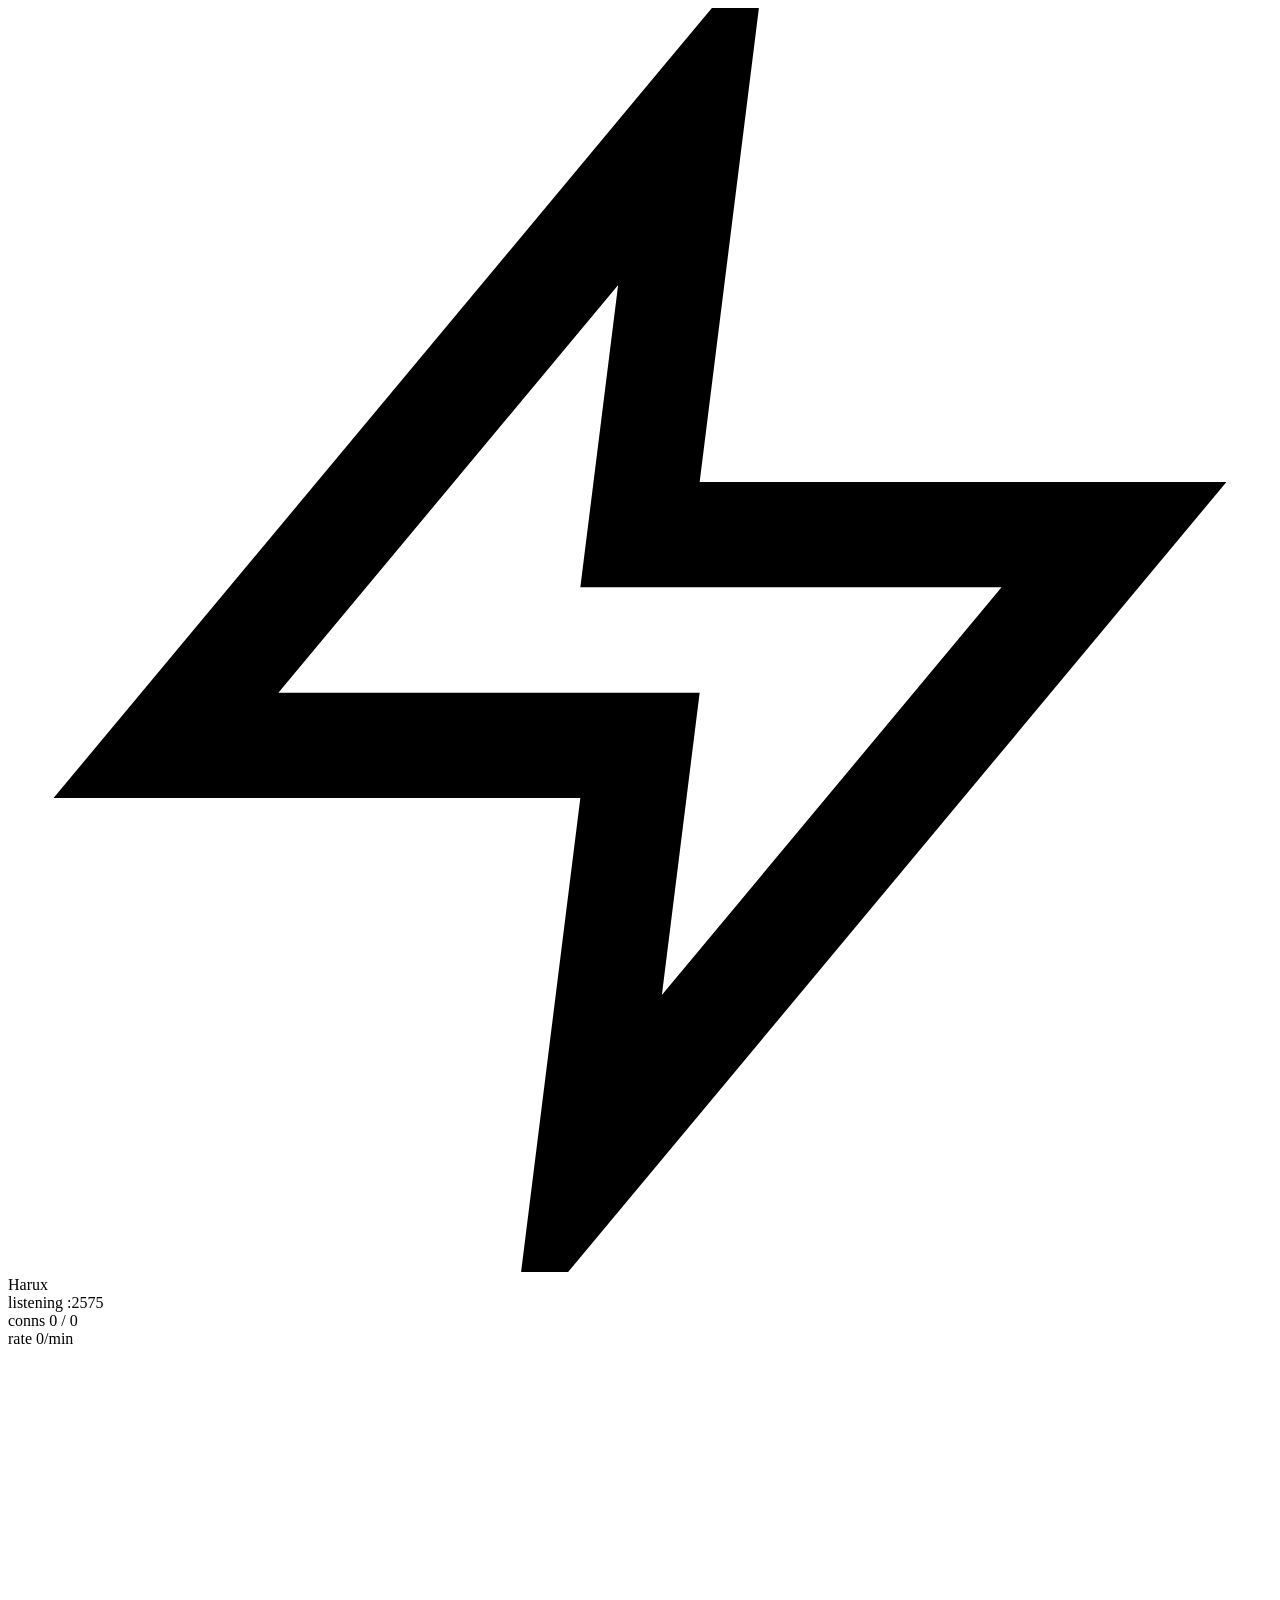
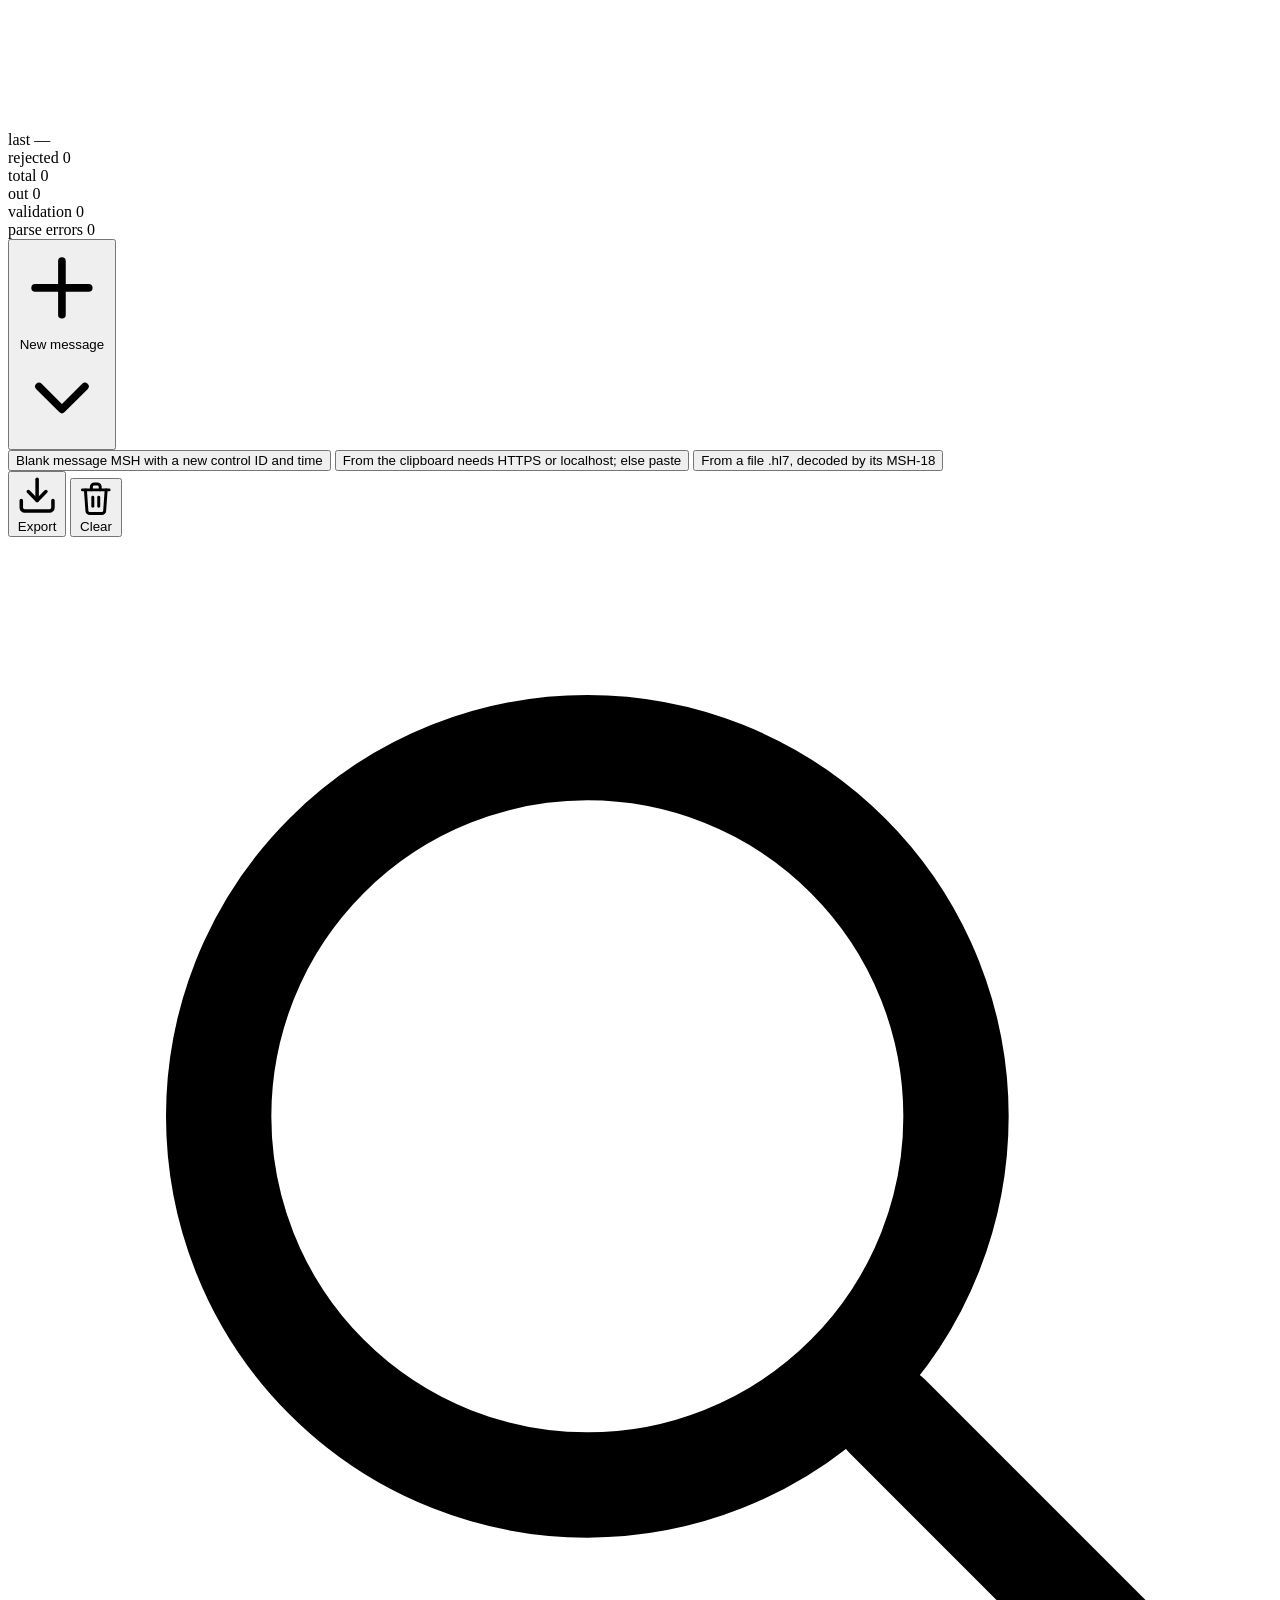
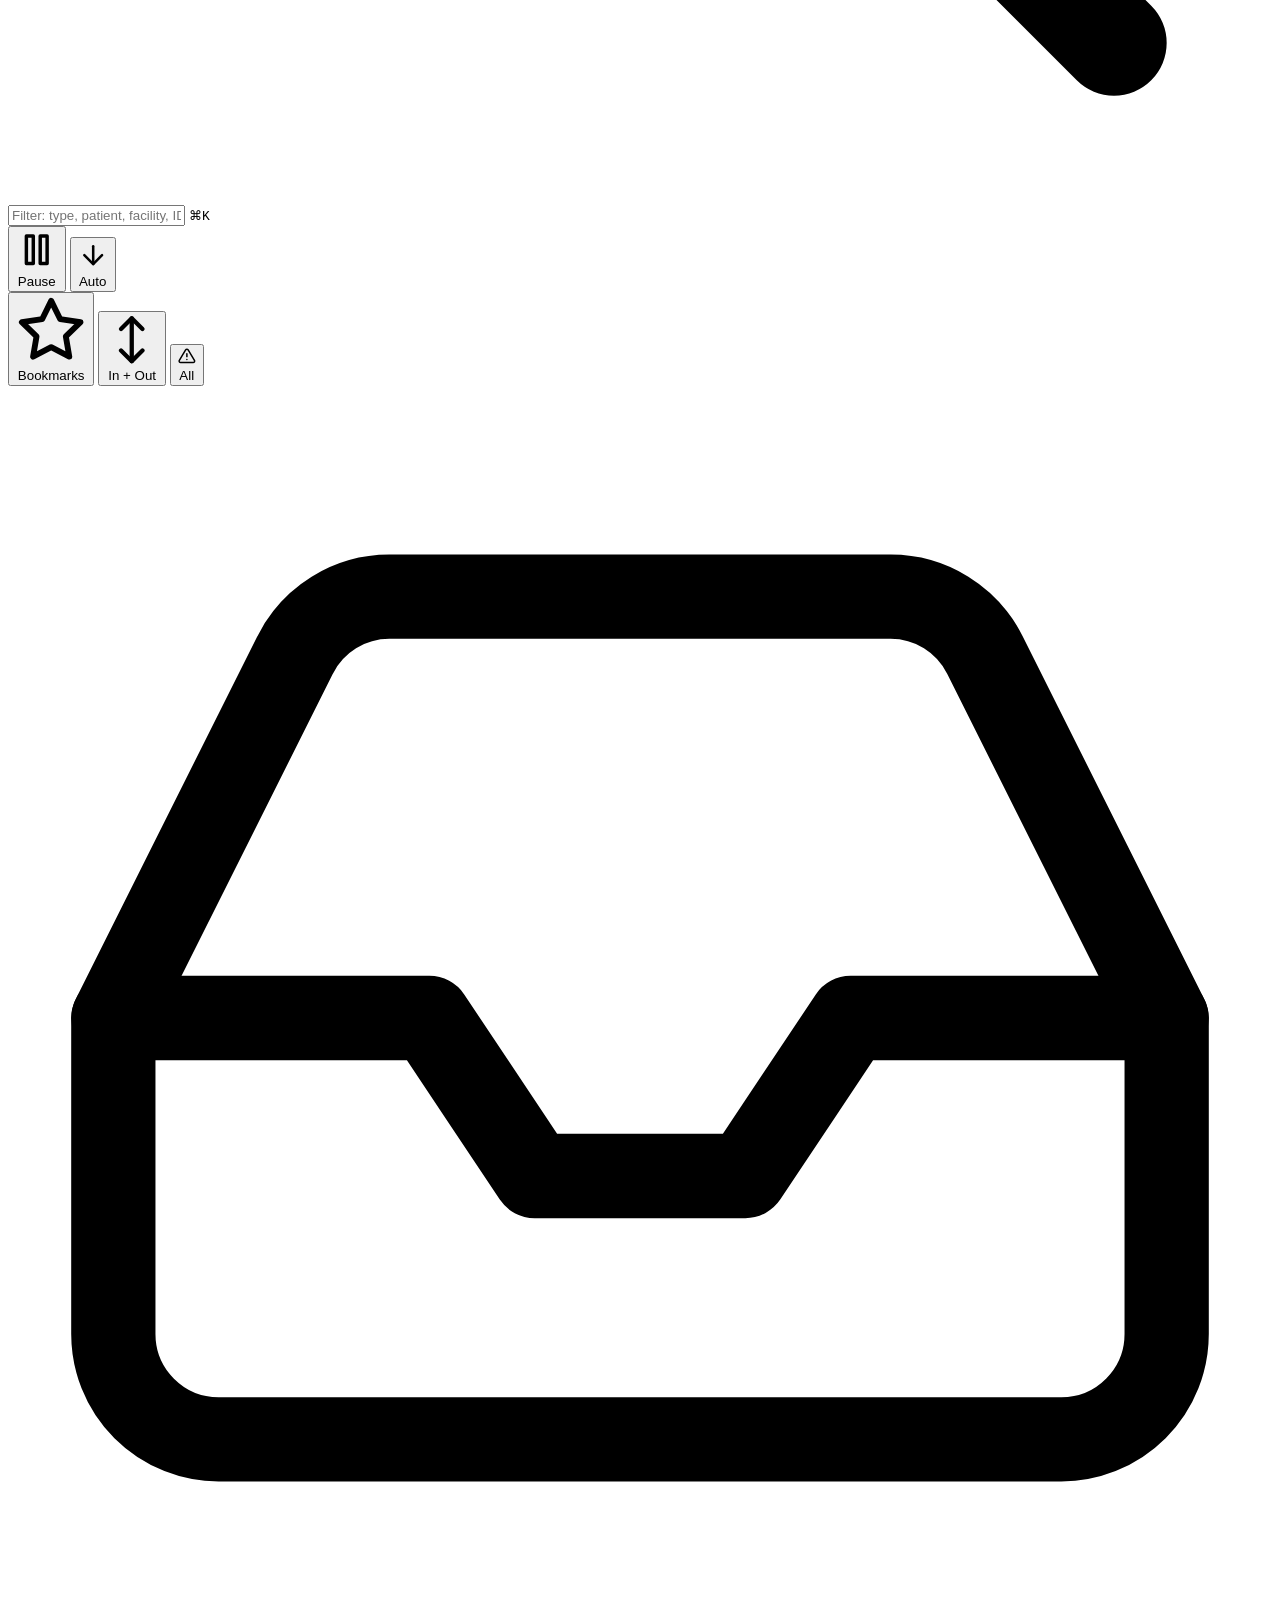
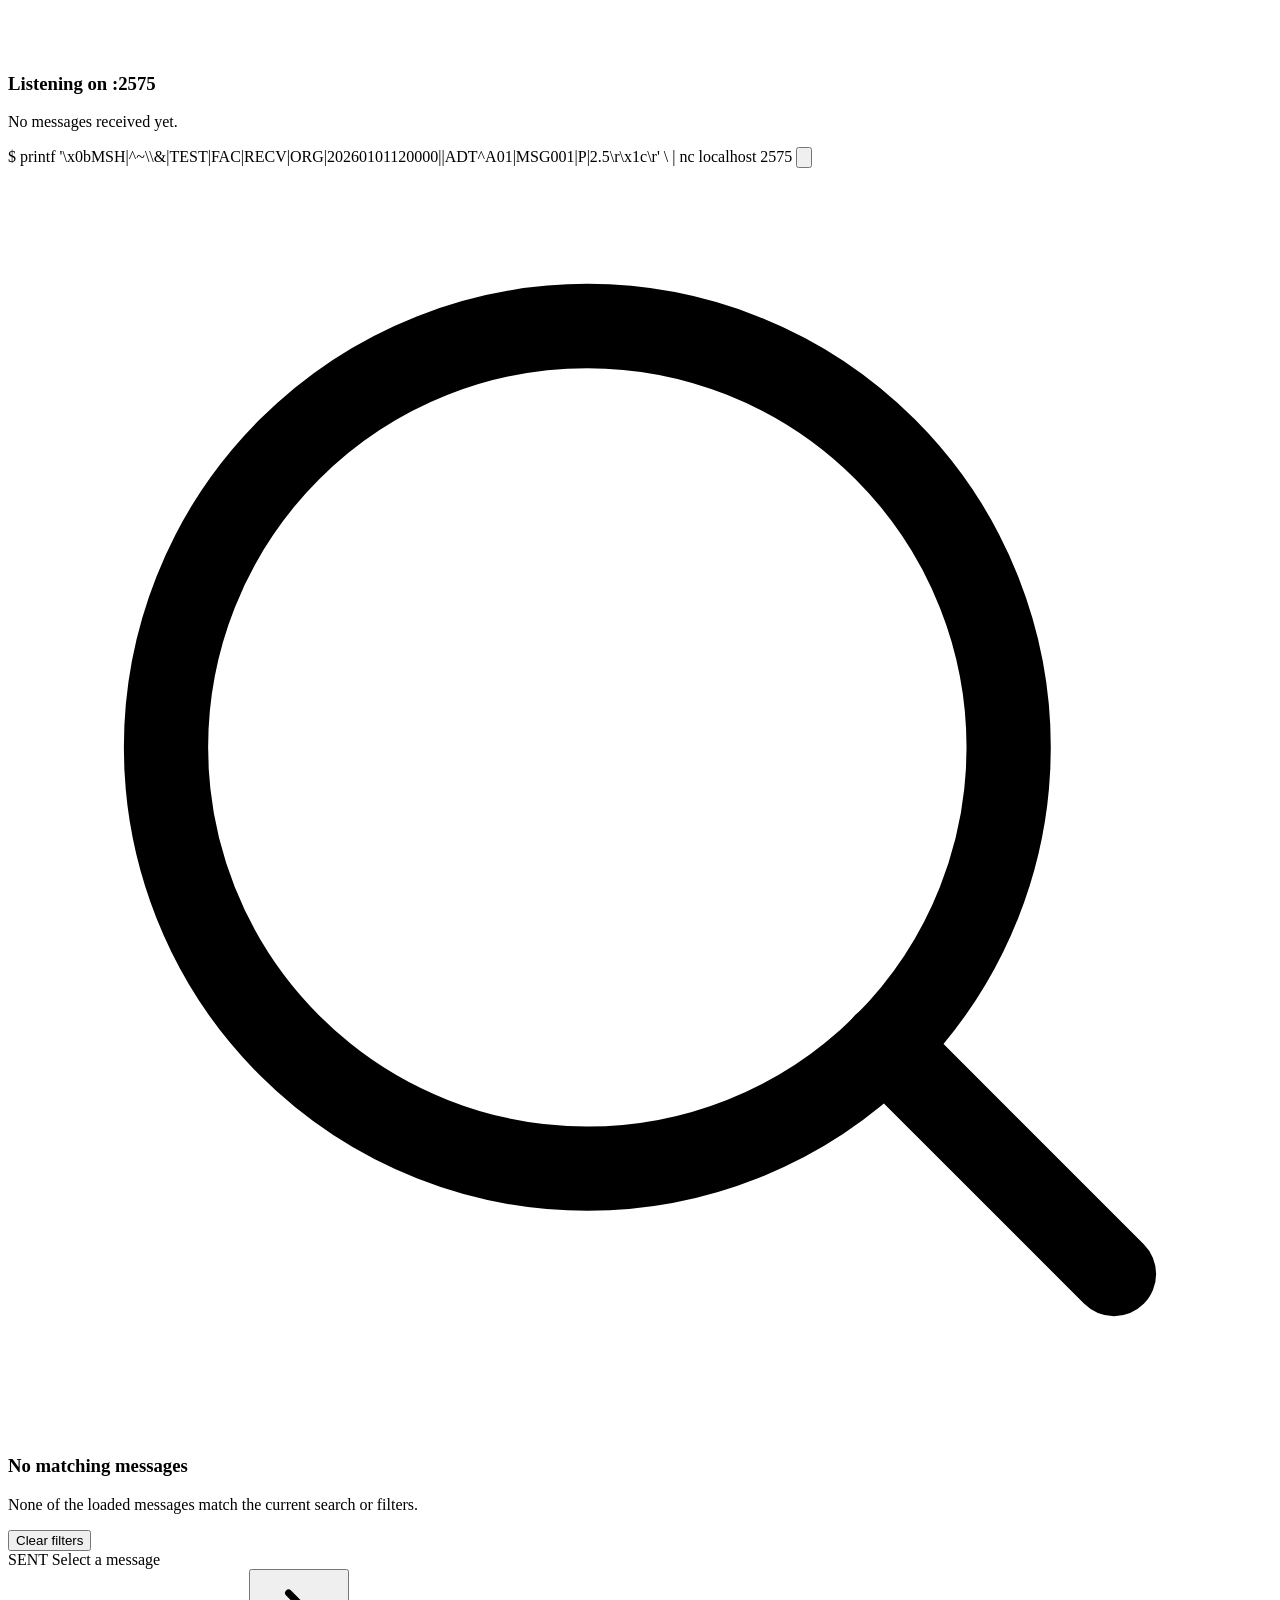
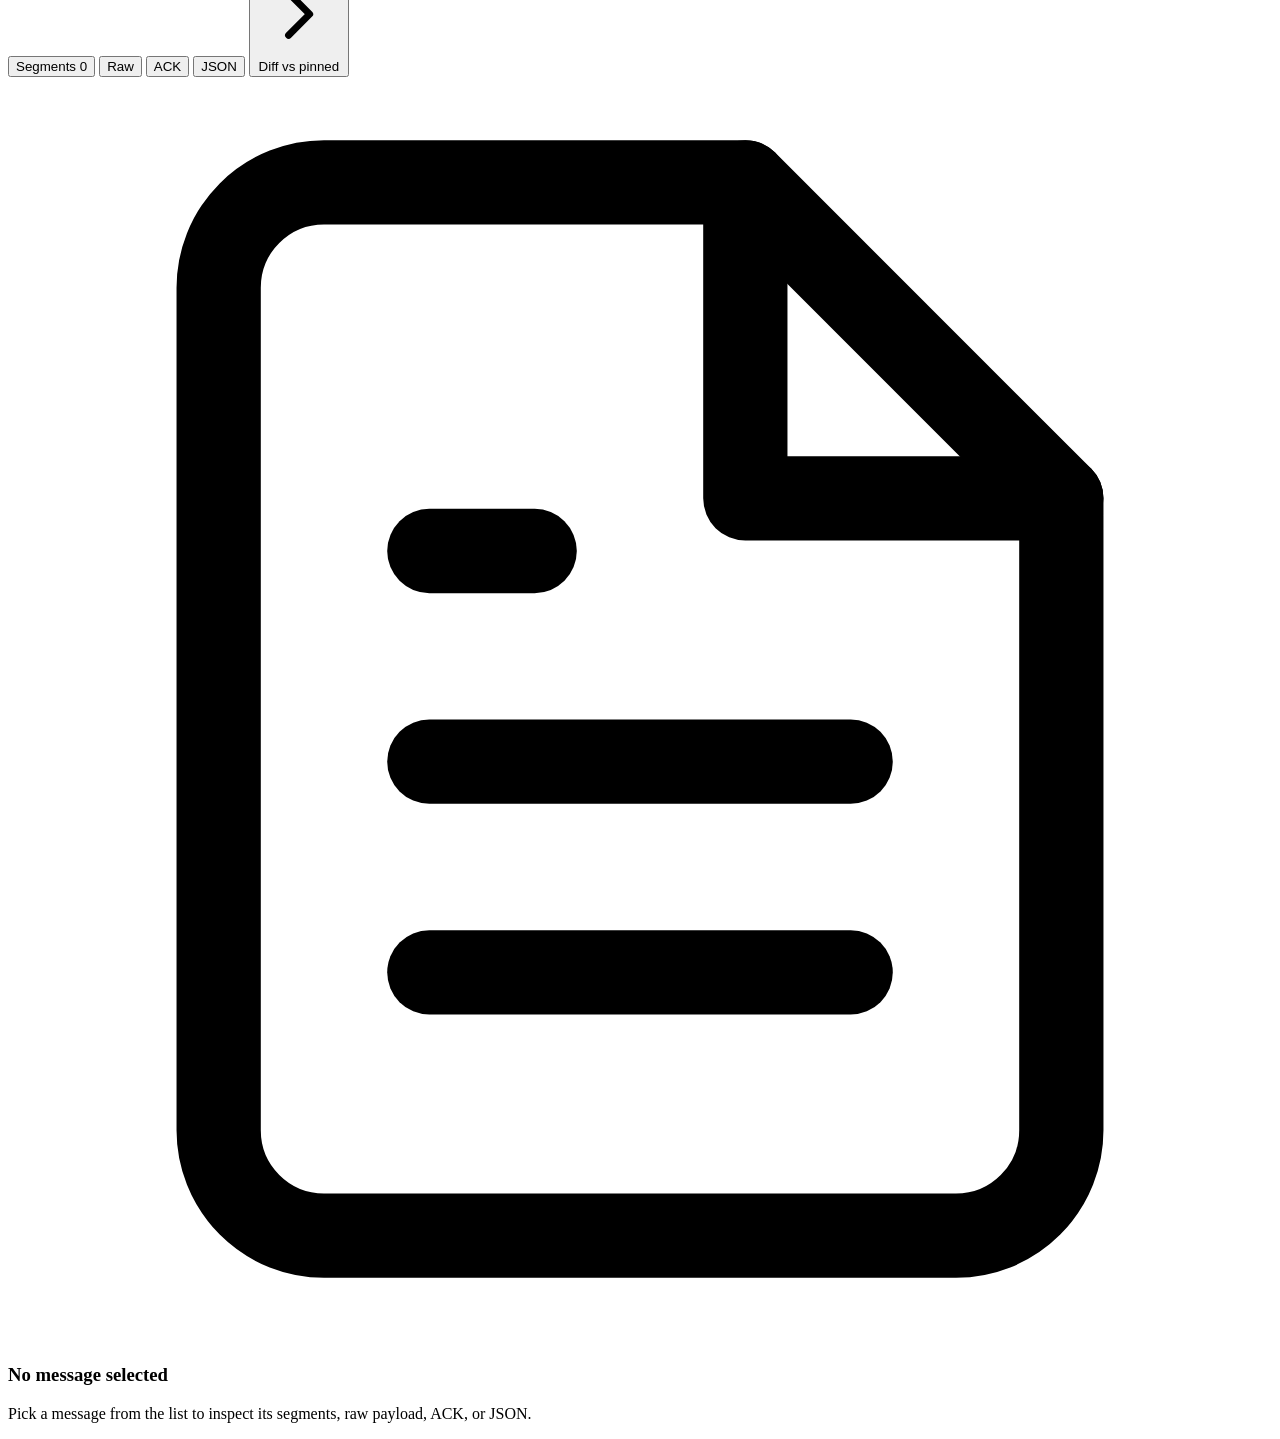
==== commit 102d729e: "feat(ui): drafts in the UI — edit or write a message and send it (M4-6, #277) - static/compose.js: t" ====
--- a/static/index.html
+++ b/static/index.html
@@ -58,6 +58,18 @@
             </div>
         </div>
         <div class="header-actions">
+            <div class="new-message hidden" id="new-message">
+                <button id="btn-new-message" aria-haspopup="menu" aria-expanded="false" title="Write a message as a draft and send it">
+                    <svg class="i" viewBox="0 0 24 24" fill="none" stroke="currentColor" stroke-width="2" stroke-linecap="round" stroke-linejoin="round"><line x1="12" y1="5" x2="12" y2="19"/><line x1="5" y1="12" x2="19" y2="12"/></svg>
+                    New message
+                    <svg class="i-sm" viewBox="0 0 24 24" fill="none" stroke="currentColor" stroke-width="2" stroke-linecap="round" stroke-linejoin="round"><polyline points="6 9 12 15 18 9"/></svg>
+                </button>
+                <div class="new-menu hidden" id="new-menu" role="menu" aria-label="New message">
+                    <button role="menuitem" data-action="new-blank">Blank message <span class="hint">MSH with a new control ID and time</span></button>
+                    <button role="menuitem" data-action="new-clipboard">From the clipboard <span class="hint">needs HTTPS or localhost; else paste</span></button>
+                    <button role="menuitem" data-action="new-file">From a file <span class="hint">.hl7, decoded by its MSH-18</span></button>
+                </div>
+            </div>
             <button id="btn-export" title="Download all stored messages as an MLLP-framed .hl7 file, byte for byte as received">
                 <svg class="i" viewBox="0 0 24 24" fill="none" stroke="currentColor" stroke-width="2" stroke-linecap="round" stroke-linejoin="round"><path d="M21 15v4a2 2 0 0 1-2 2H5a2 2 0 0 1-2-2v-4"/><polyline points="7 10 12 15 17 10"/><line x1="12" y1="15" x2="12" y2="3"/></svg>
                 Export
@@ -100,6 +112,7 @@
                 </button>
             </div>
             <div class="source-rail" id="source-rail"></div>
+            <div class="draft-rail hidden" id="draft-rail" aria-label="Drafts"></div>
             <div class="message-list" id="message-list">
                 <div class="empty-state" id="empty-state">
                     <div class="empty-card" id="empty-onboarding">
@@ -160,7 +173,7 @@
                 </button>
                 <button class="detail-tab" data-tab="raw">Raw</button>
                 <button class="detail-tab" id="tab-btn-ack" data-tab="ack">ACK</button>
-                <button class="detail-tab" data-tab="json">JSON</button>
+                <button class="detail-tab" id="tab-btn-json" data-tab="json">JSON</button>
                 <button class="detail-tab diff-tab hidden" id="tab-btn-diff" data-tab="diff">
                     <svg class="i-sm" viewBox="0 0 24 24" fill="none" stroke="currentColor" stroke-width="2" stroke-linecap="round" stroke-linejoin="round"><polyline points="9 18 15 12 9 6"/></svg>
                     Diff vs pinned
@@ -192,6 +205,7 @@
     <script src="/render.js" defer></script>
     <script src="/diff.js" defer></script>
     <script src="/send.js" defer></script>
+    <script src="/compose.js" defer></script>
     <script src="/app.js" defer></script>
 </body>
 
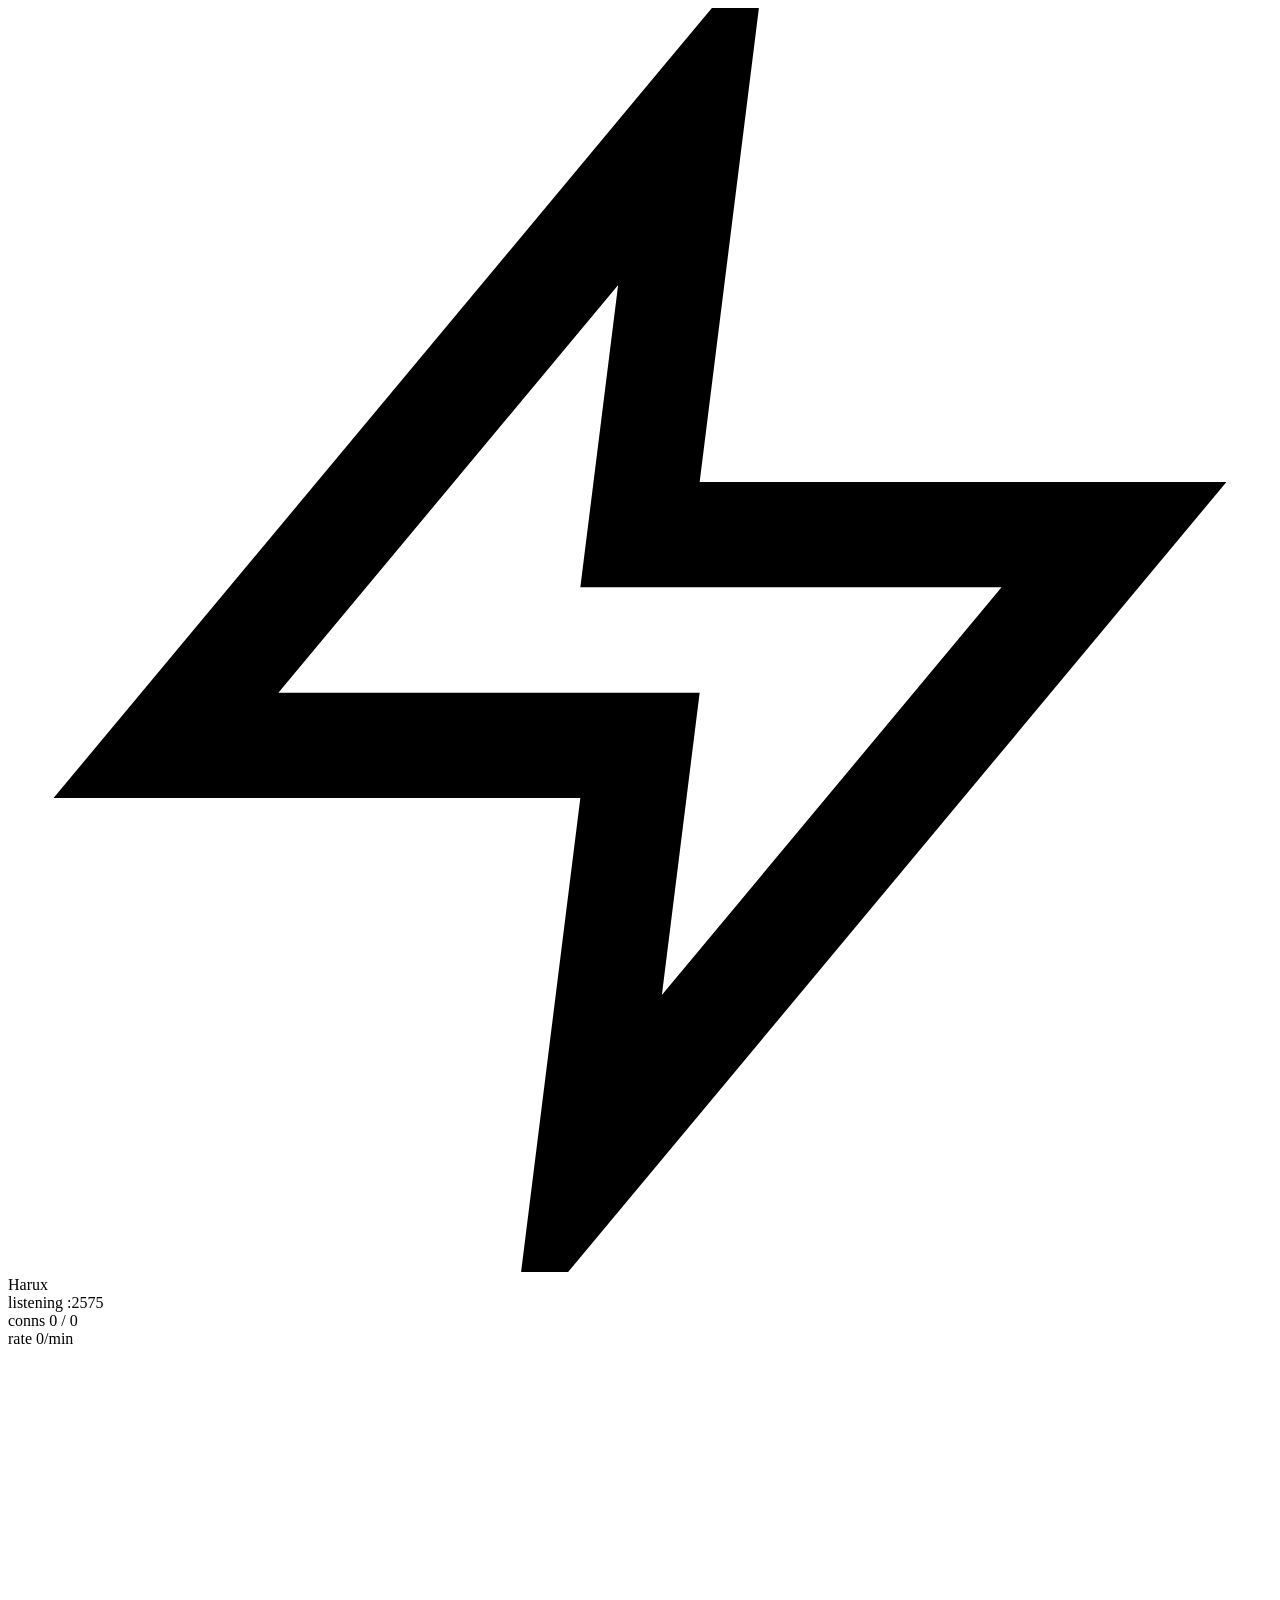
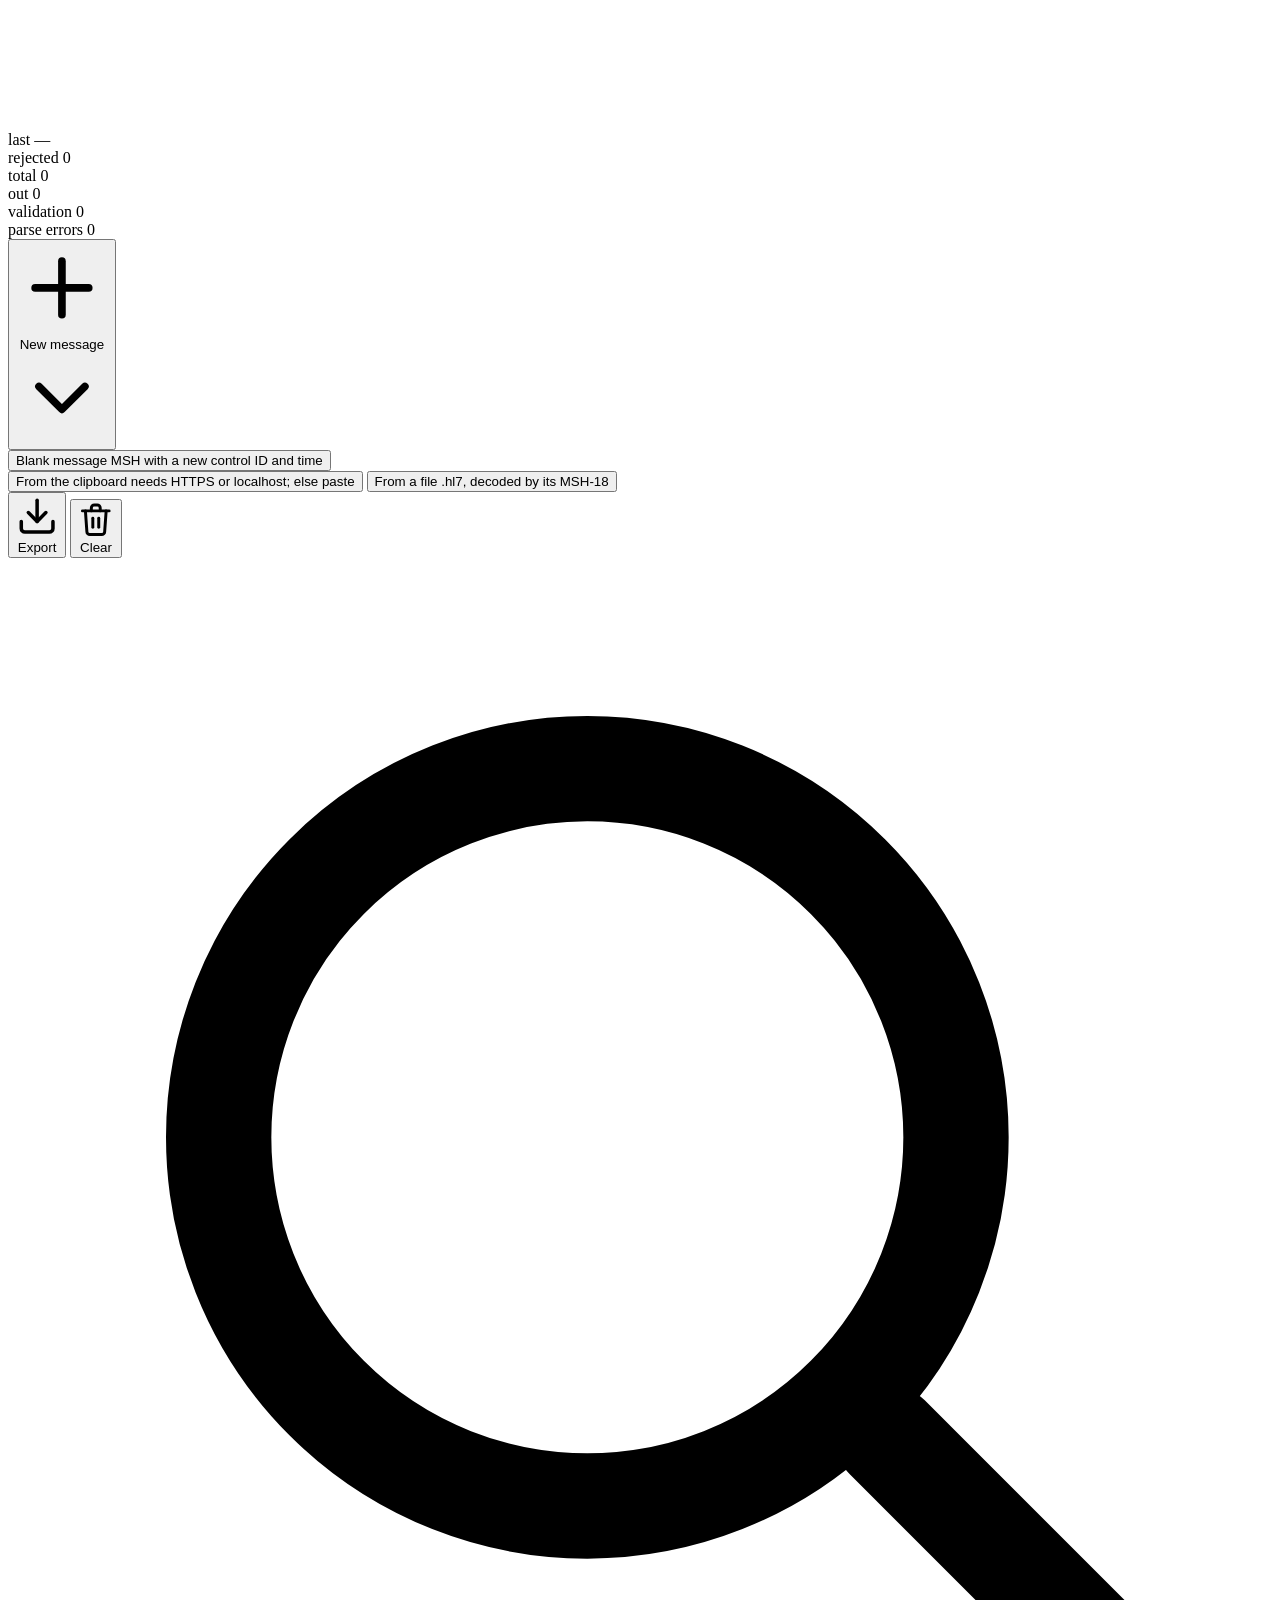
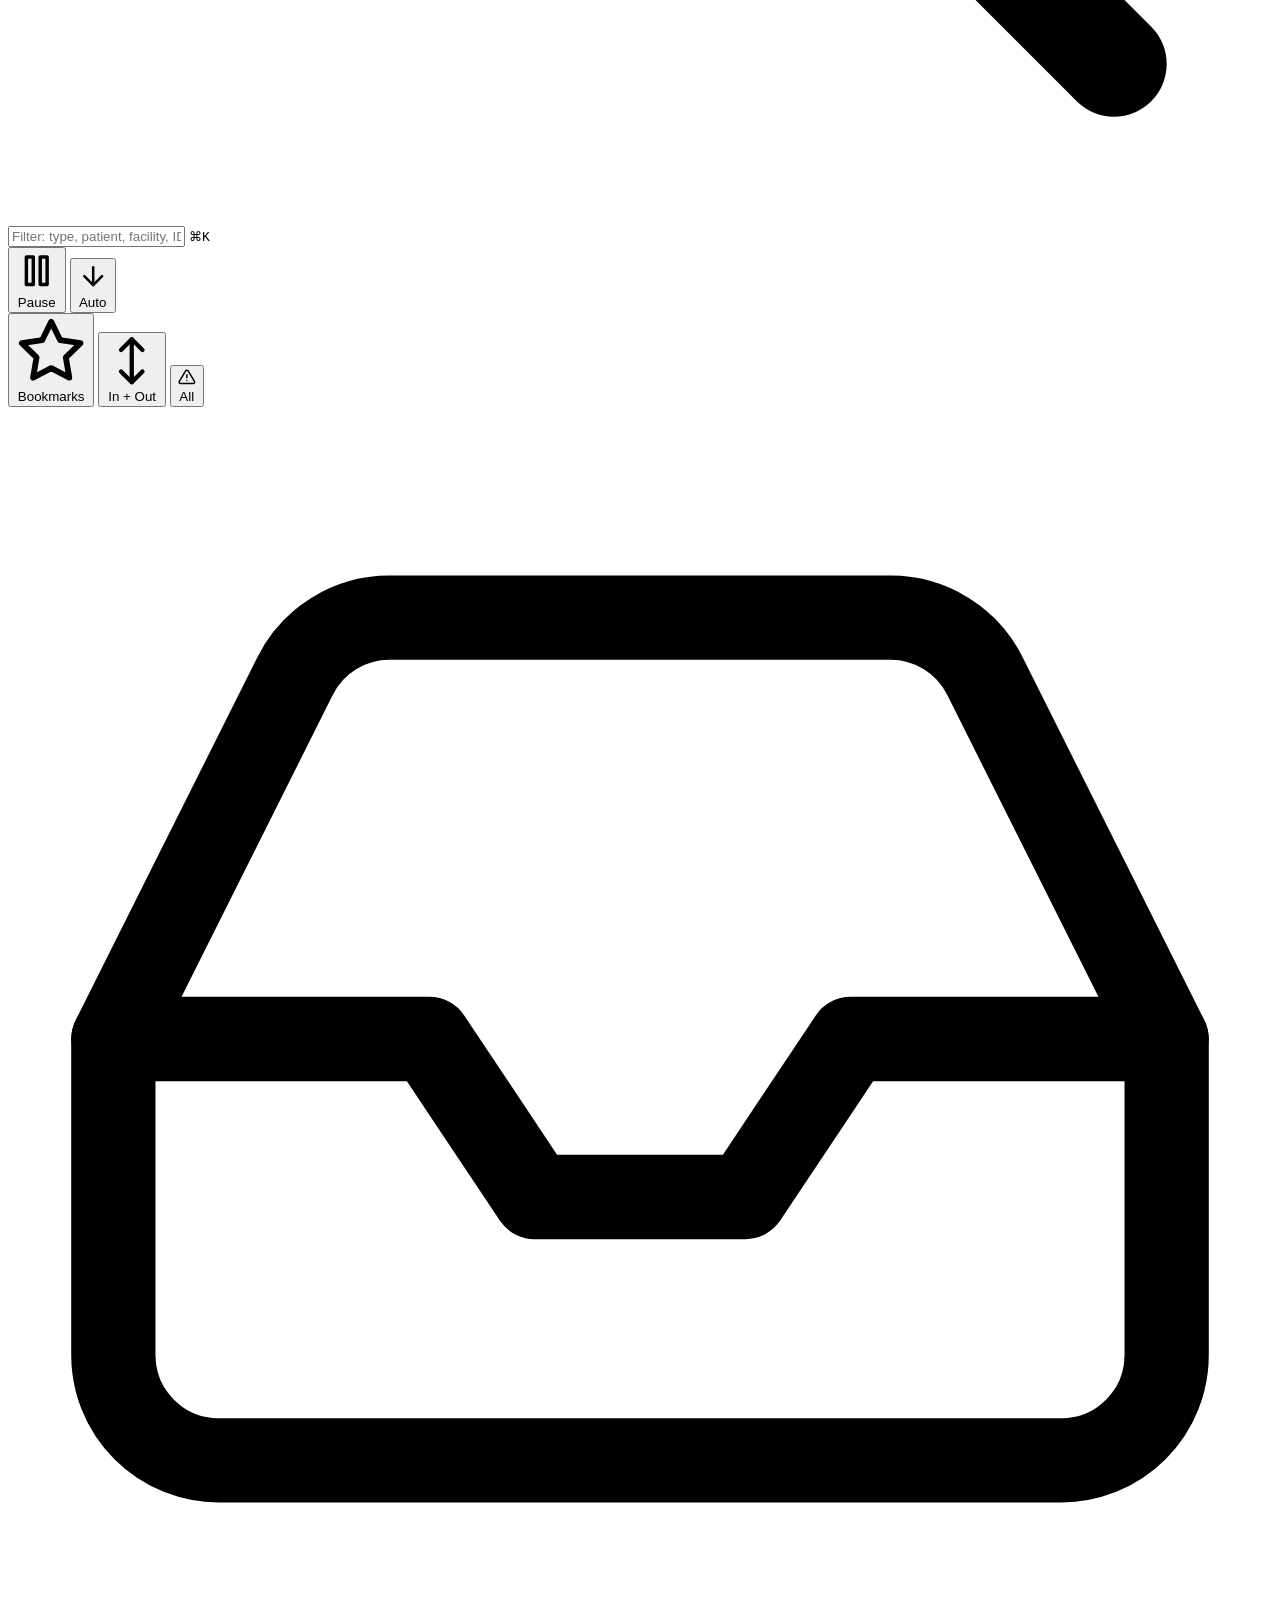
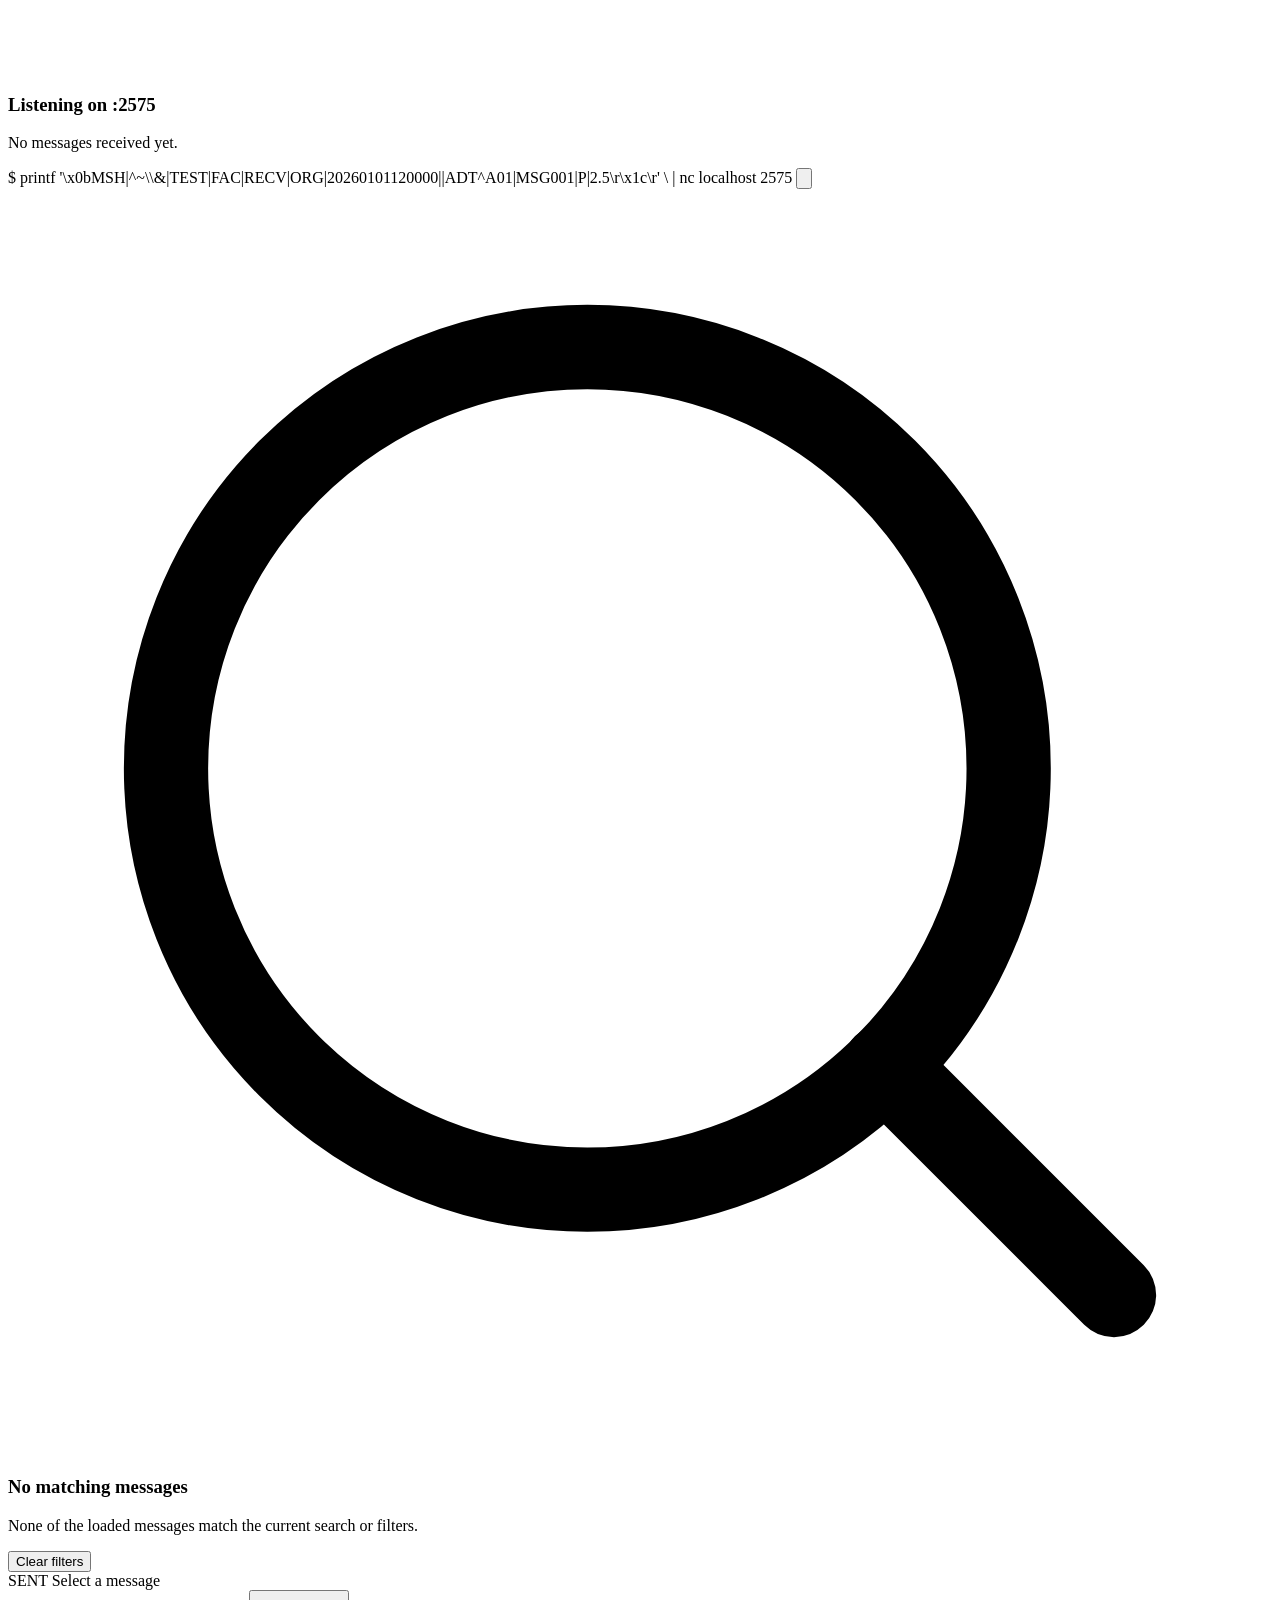
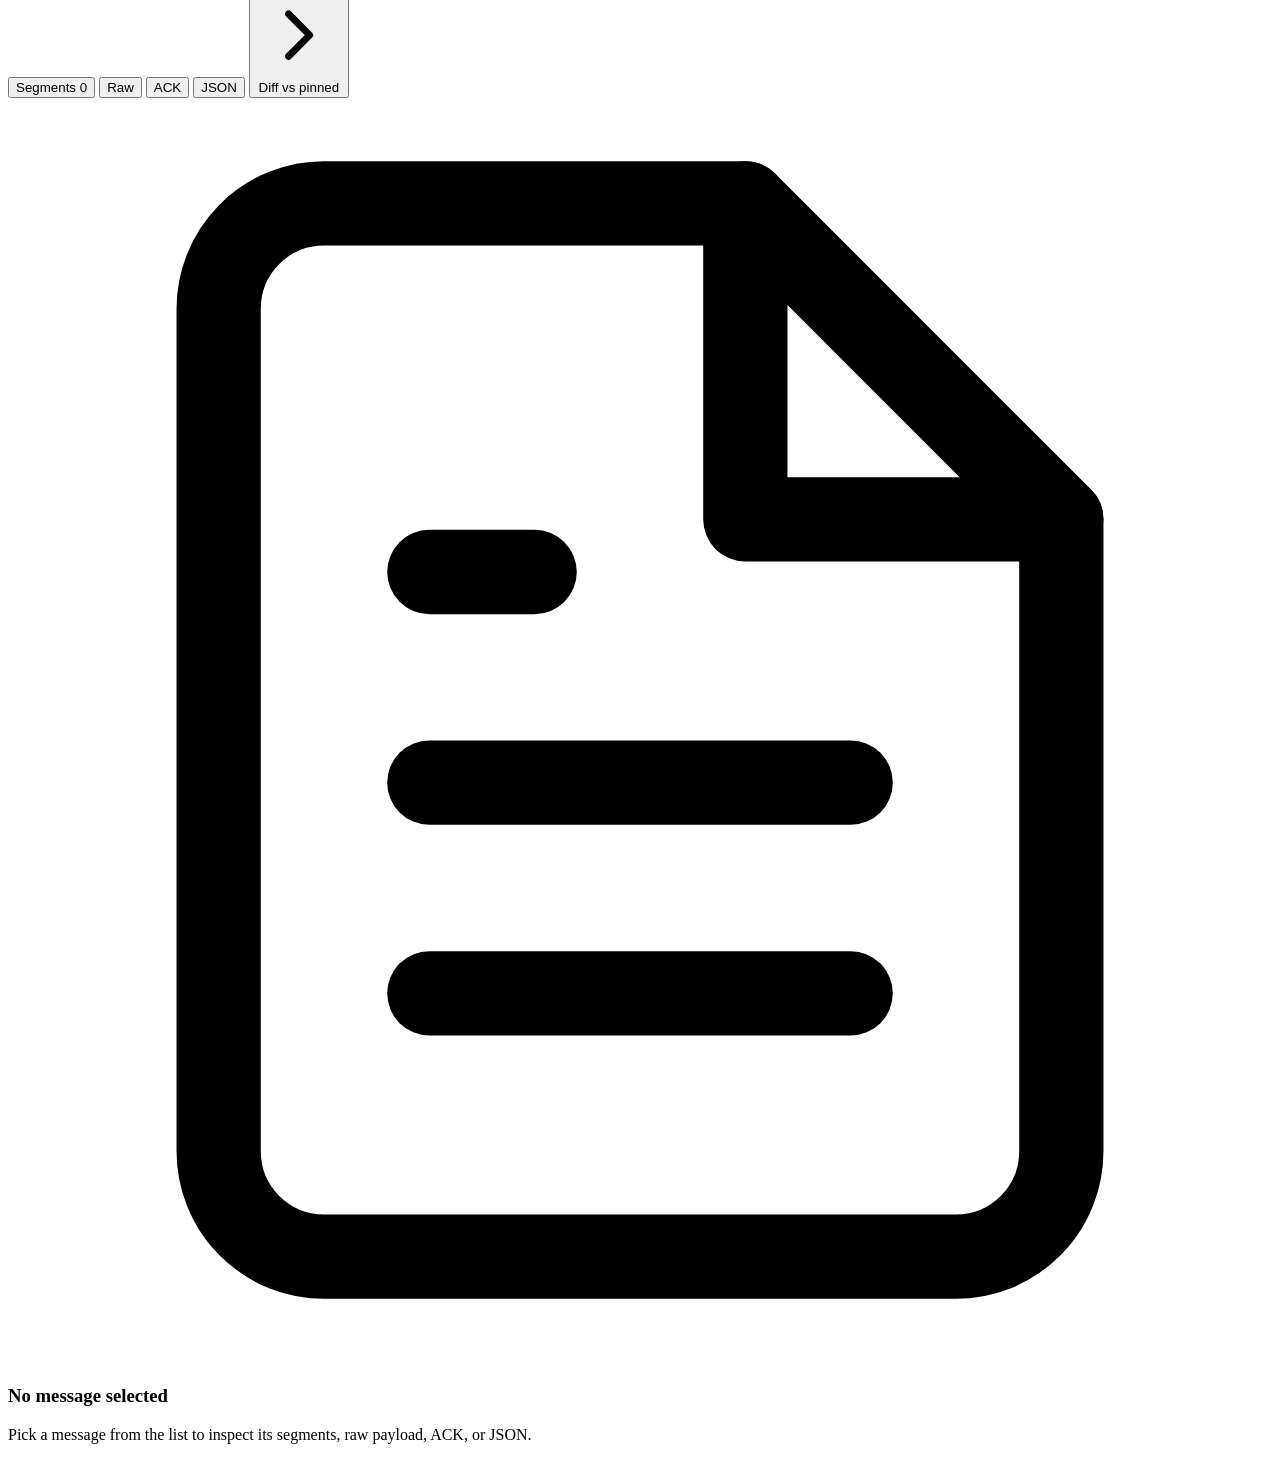
==== commit 6ce93192: "feat(templates): built-in set, a site template directory, New message menu (M4-8, #279) - src/templa" ====
--- a/static/index.html
+++ b/static/index.html
@@ -66,6 +66,7 @@
                 </button>
                 <div class="new-menu hidden" id="new-menu" role="menu" aria-label="New message">
                     <button role="menuitem" data-action="new-blank">Blank message <span class="hint">MSH with a new control ID and time</span></button>
+                    <div class="new-menu-templates" id="new-menu-templates" role="group" aria-label="Templates"></div>
                     <button role="menuitem" data-action="new-clipboard">From the clipboard <span class="hint">needs HTTPS or localhost; else paste</span></button>
                     <button role="menuitem" data-action="new-file">From a file <span class="hint">.hl7, decoded by its MSH-18</span></button>
                 </div>
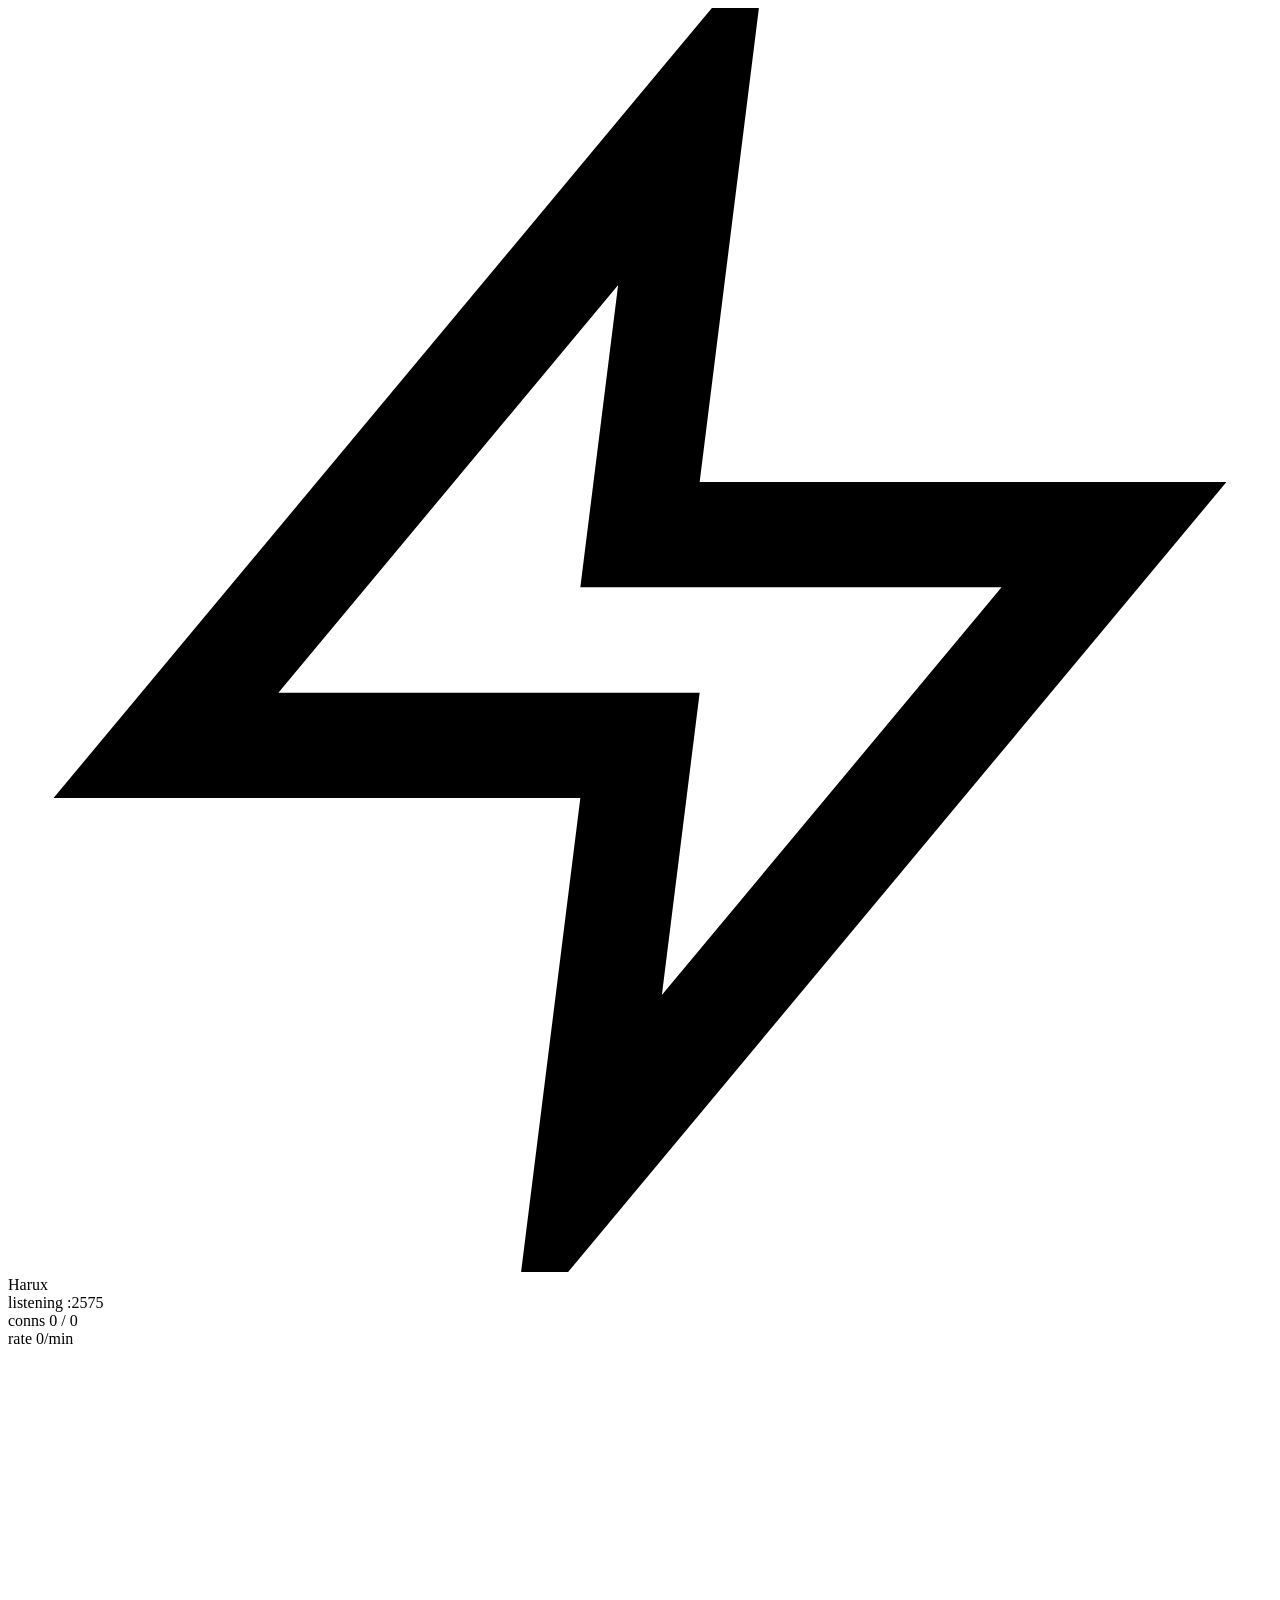
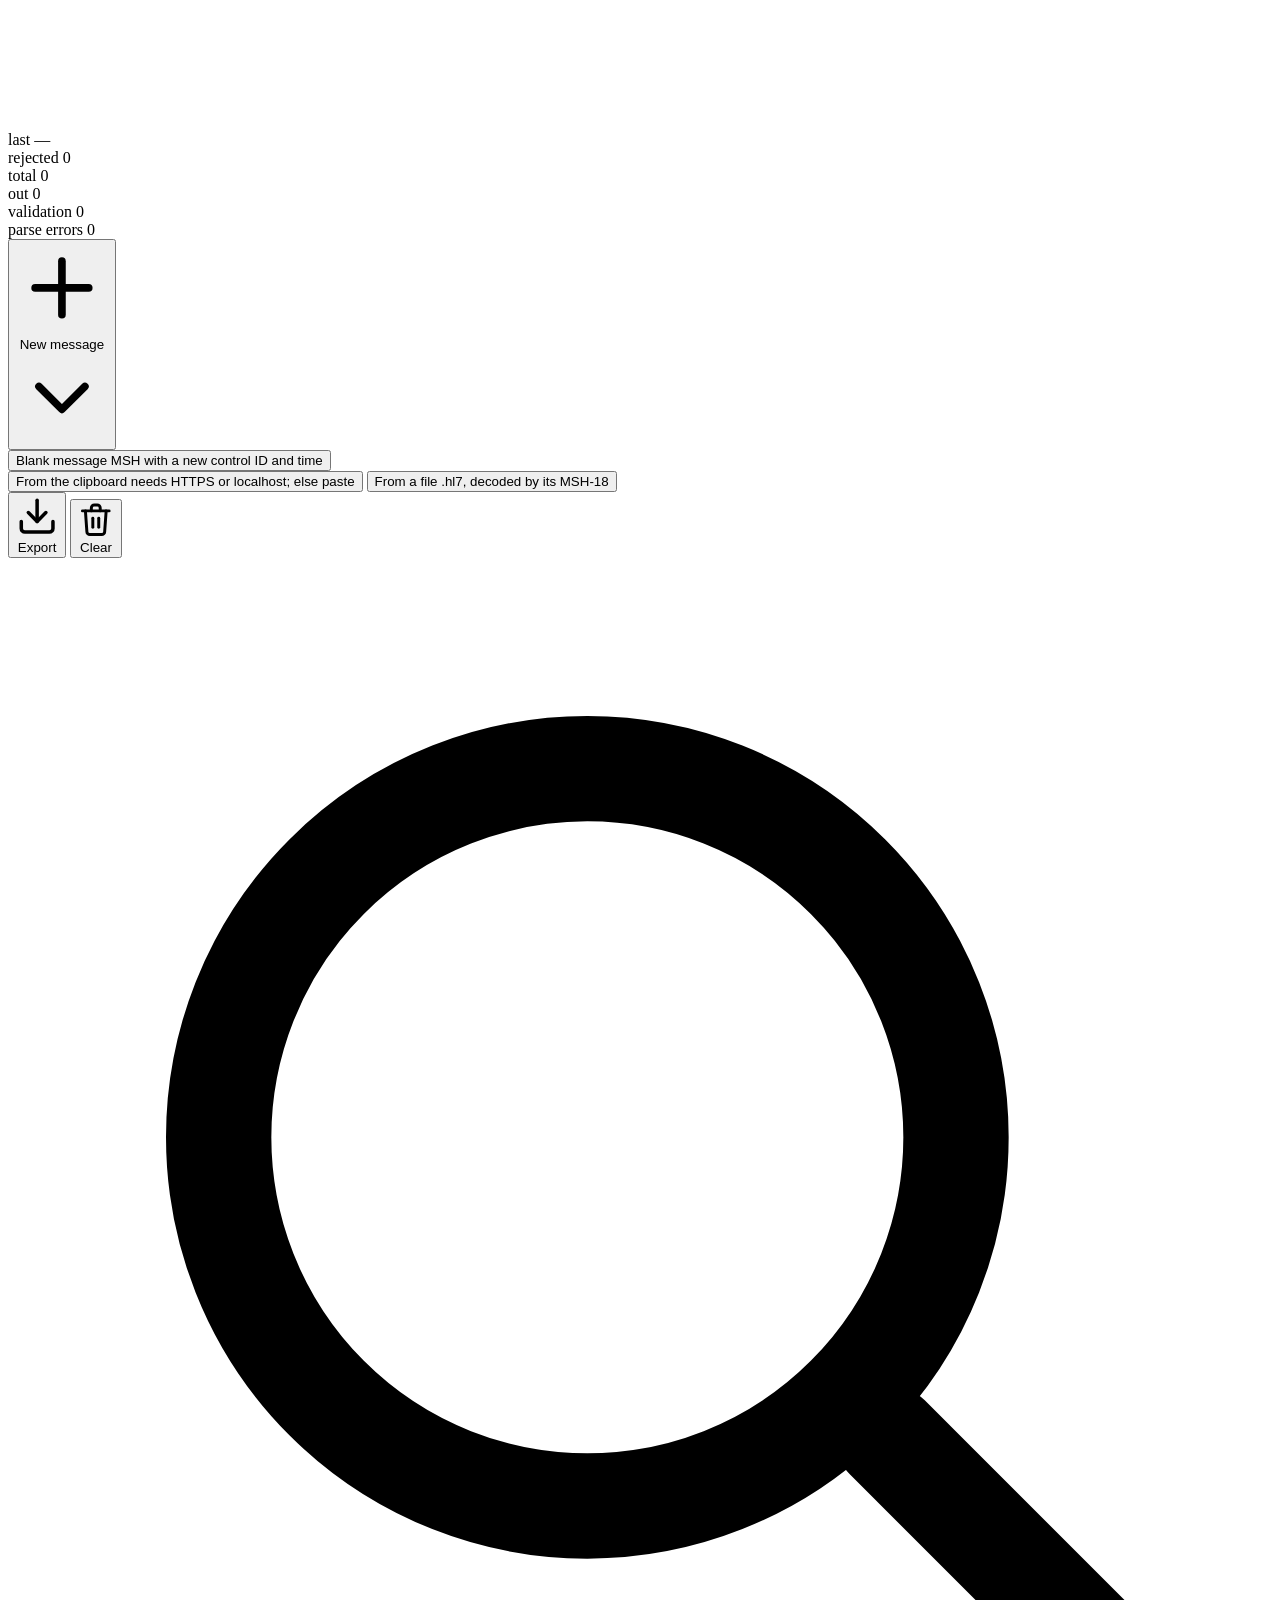
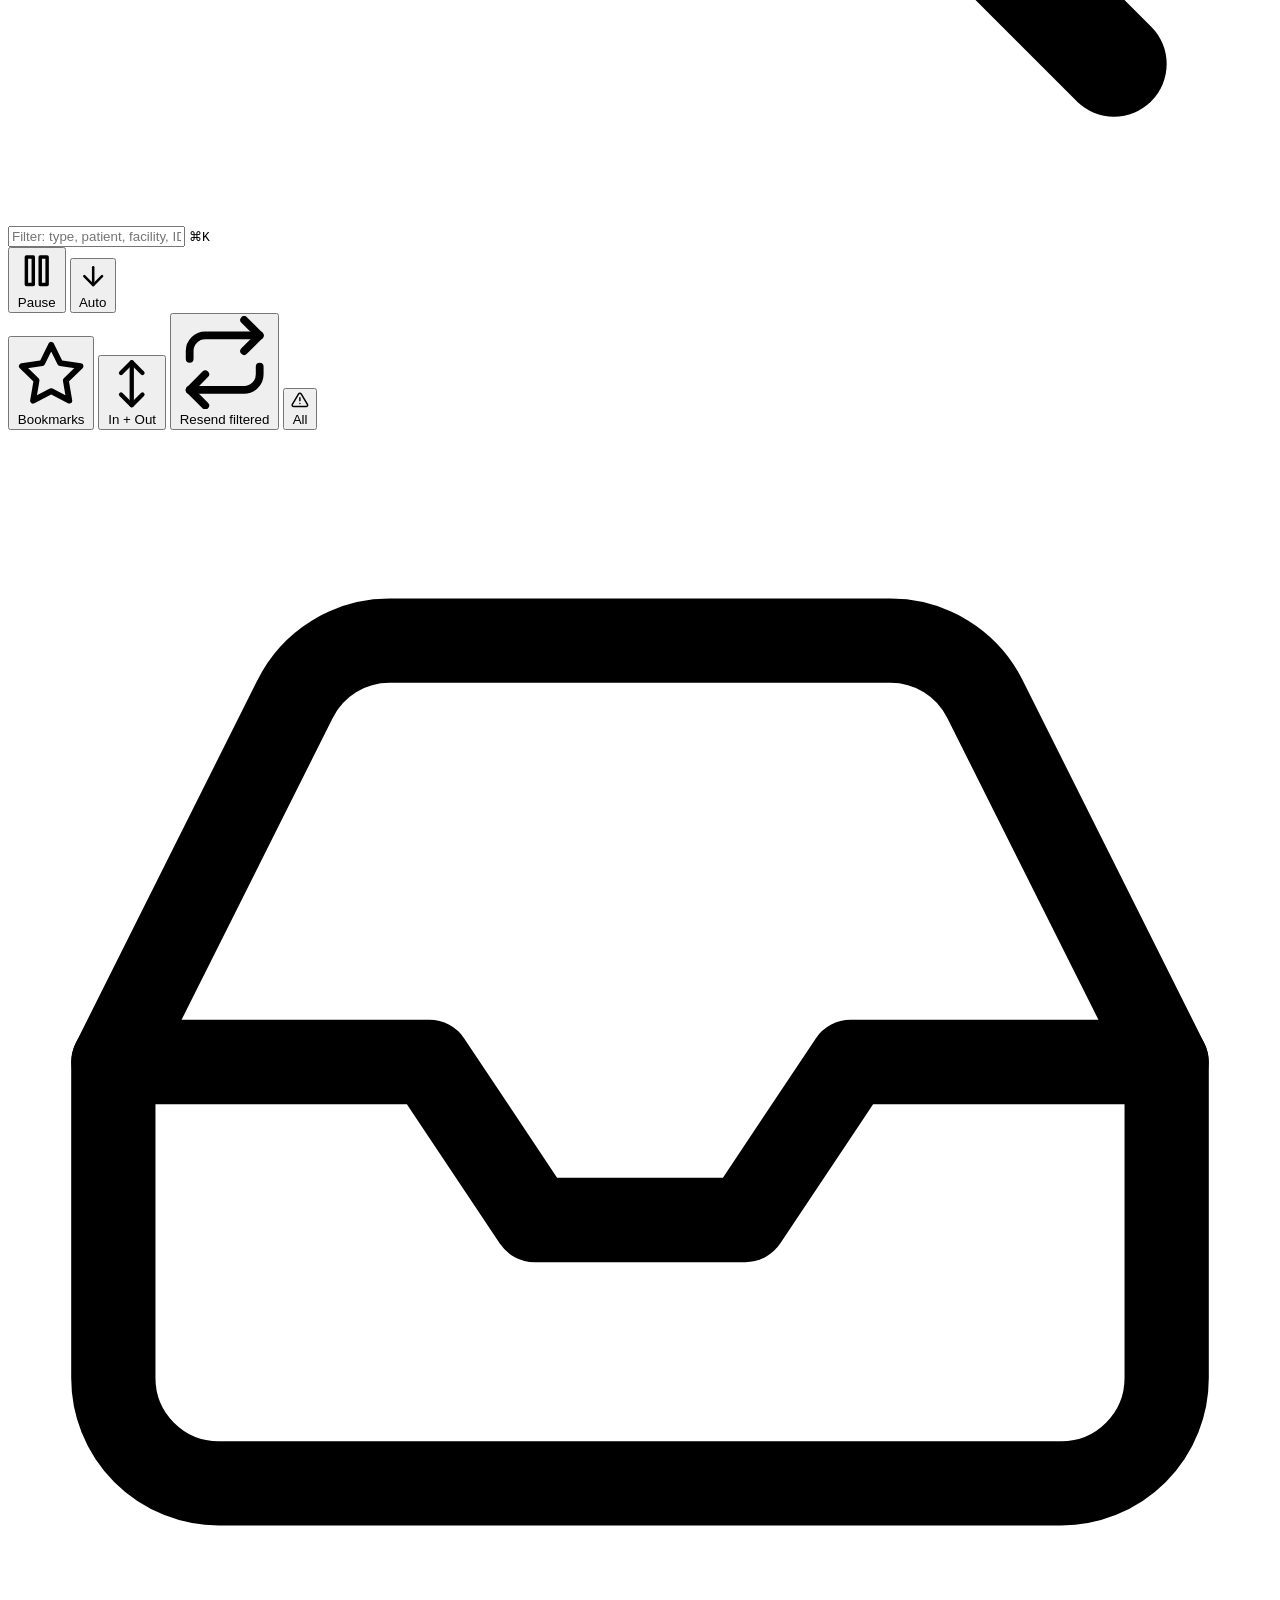
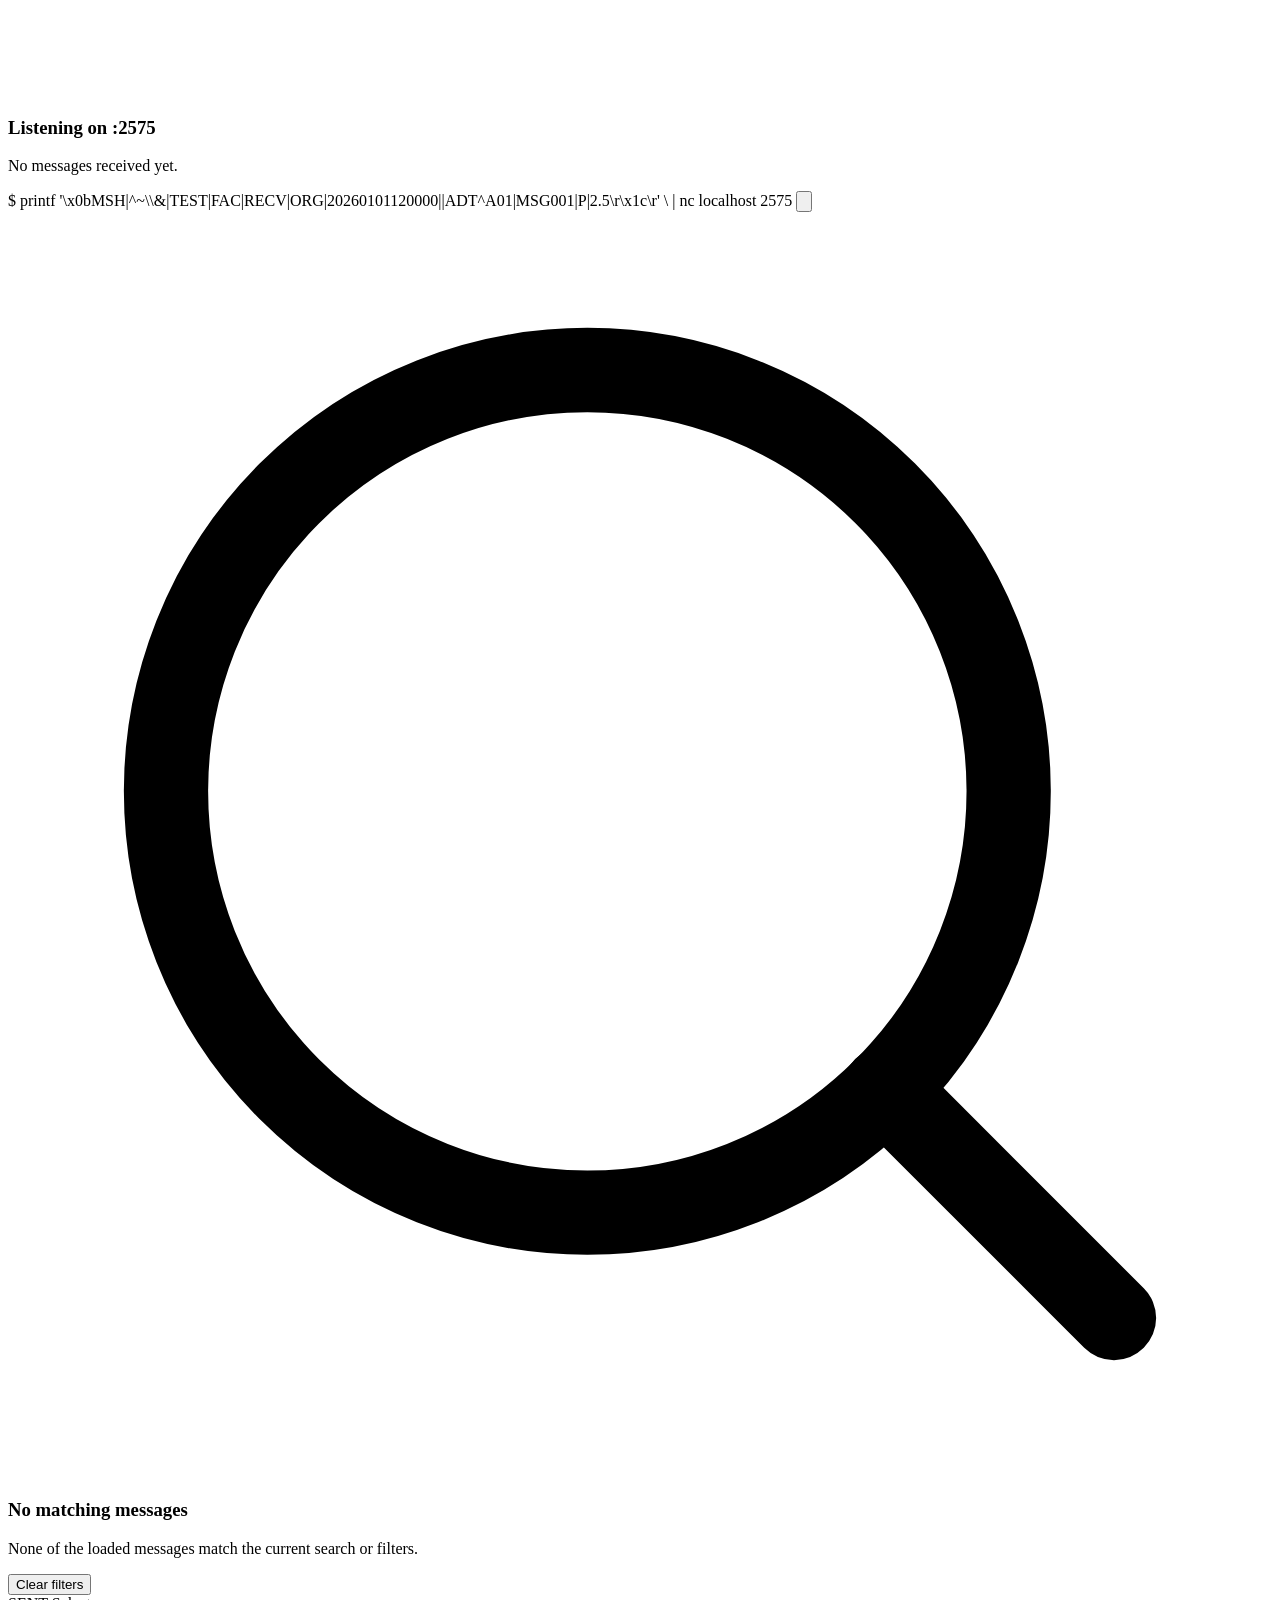
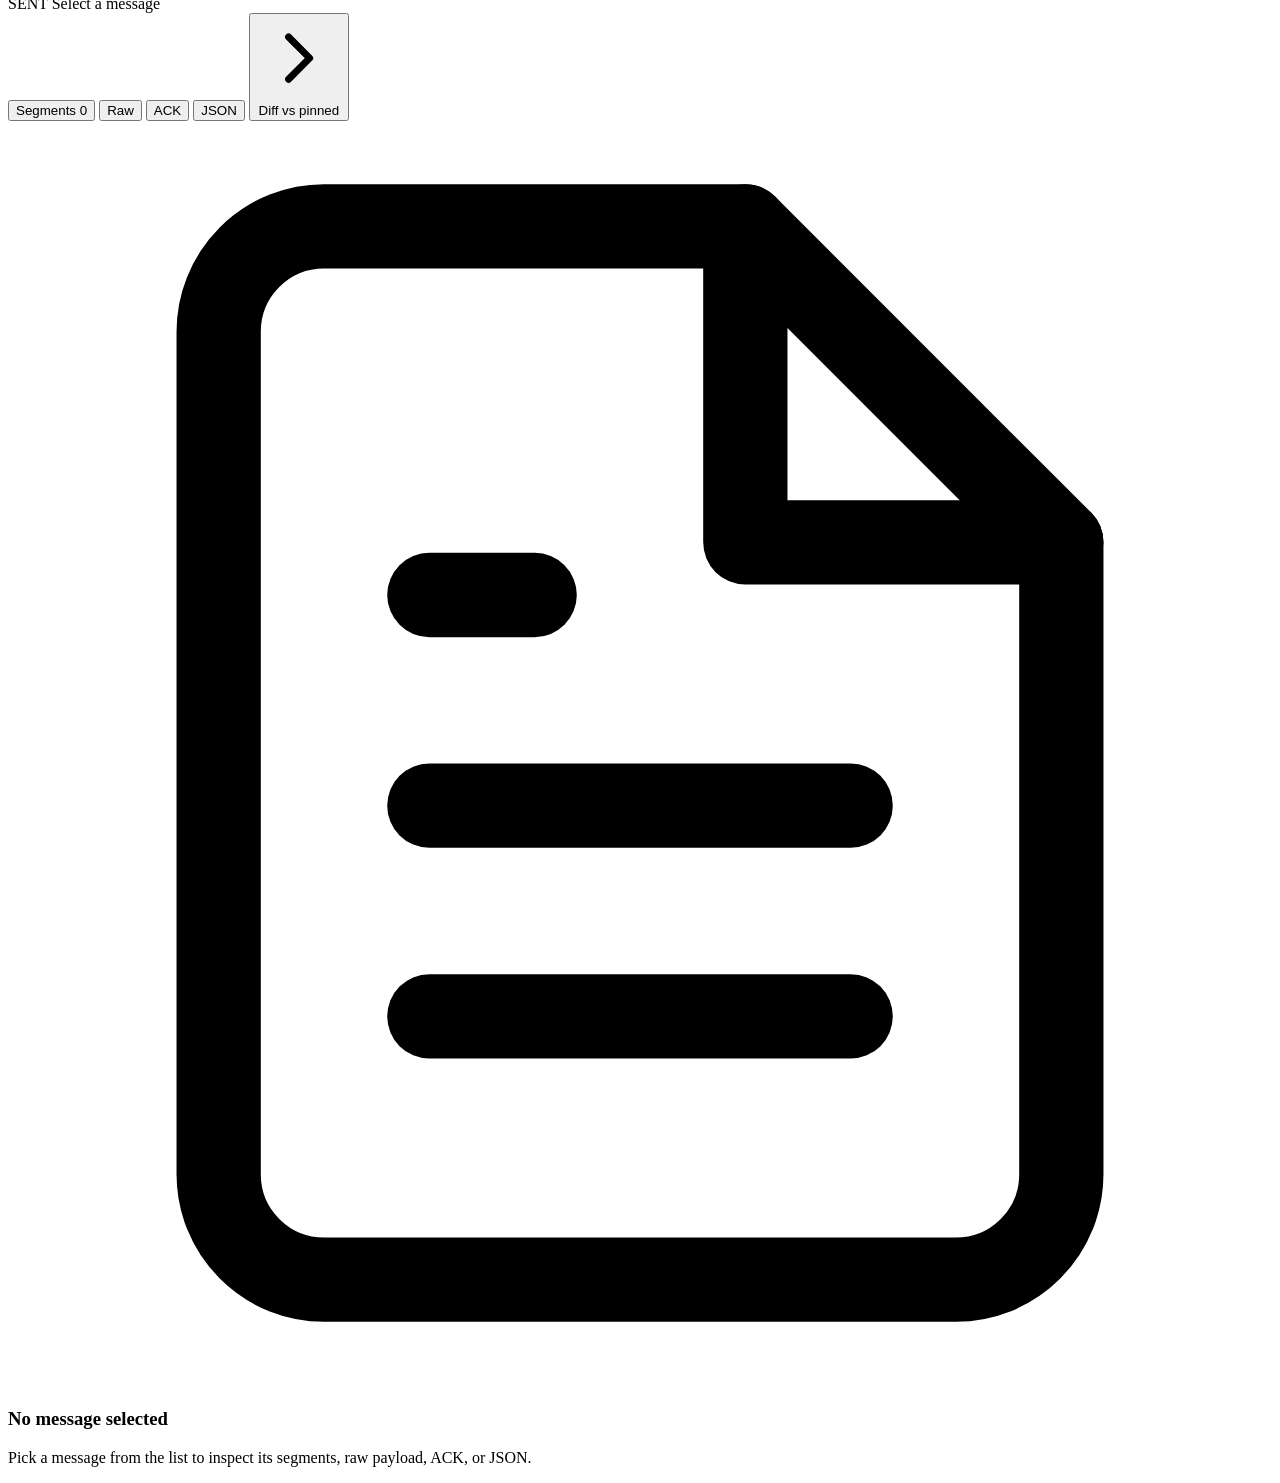
==== commit 757a240e: "feat(send): runs — several messages in order over one connection, with progress and cancel (#280) M4" ====
--- a/static/index.html
+++ b/static/index.html
@@ -107,11 +107,16 @@
                     <svg class="i" viewBox="0 0 24 24" fill="none" stroke="currentColor" stroke-width="2" stroke-linecap="round" stroke-linejoin="round"><polyline points="7 7 12 2 17 7"/><line x1="12" y1="2" x2="12" y2="22"/><polyline points="17 17 12 22 7 17"/></svg>
                     <span class="btn-label">In + Out</span>
                 </button>
+                <button class="ctl-btn hidden" id="btn-resend-filtered" data-action="resend-filtered" aria-haspopup="dialog" aria-expanded="false" title="Resend the messages the filters show to one target, oldest first">
+                    <svg class="i" viewBox="0 0 24 24" fill="none" stroke="currentColor" stroke-width="2" stroke-linecap="round" stroke-linejoin="round"><polyline points="17 1 21 5 17 9"/><path d="M3 11V9a4 4 0 0 1 4-4h14"/><polyline points="7 23 3 19 7 15"/><path d="M21 13v2a4 4 0 0 1-4 4H3"/></svg>
+                    <span class="btn-label">Resend filtered</span>
+                </button>
                 <button class="ctl-btn" id="btn-validation" title="Filter by validation state">
                     <svg class="i" viewBox="0 0 24 24" fill="none" stroke="currentColor" stroke-width="2" stroke-linecap="round" stroke-linejoin="round"><path d="M10.29 3.86L1.82 18a2 2 0 0 0 1.71 3h16.94a2 2 0 0 0 1.71-3L13.71 3.86a2 2 0 0 0-3.42 0z"/><line x1="12" y1="9" x2="12" y2="13"/><line x1="12" y1="17" x2="12.01" y2="17"/></svg>
                     <span class="btn-label">All</span>
                 </button>
             </div>
+            <div class="run-menu-host" id="run-menu-host"></div>
             <div class="source-rail" id="source-rail"></div>
             <div class="draft-rail hidden" id="draft-rail" aria-label="Drafts"></div>
             <div class="message-list" id="message-list">
@@ -150,6 +155,7 @@
                     </div>
                 </div>
             </div>
+            <div class="run-bar hidden" id="run-bar" aria-label="Run"></div>
         </div>
 
         <div class="panel-splitter" id="panel-splitter" title="Drag to resize, double-click to reset"></div>
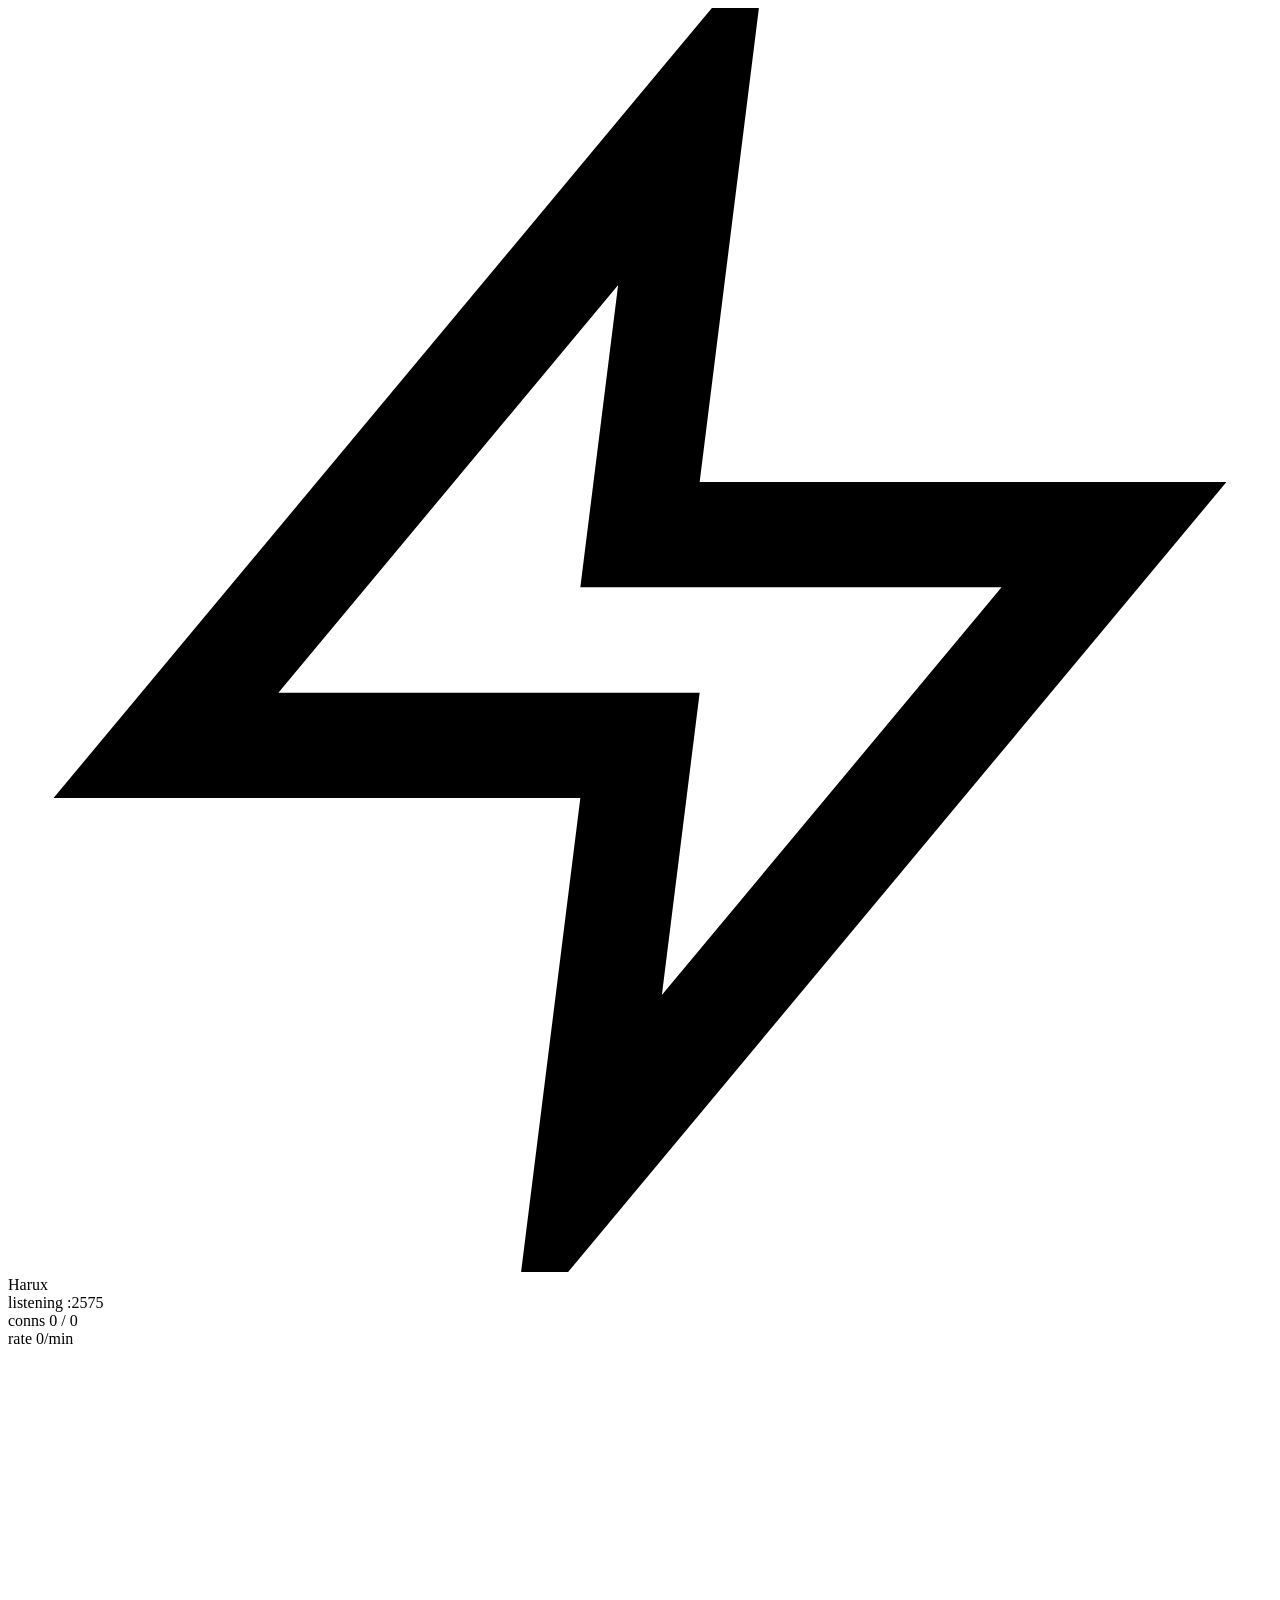
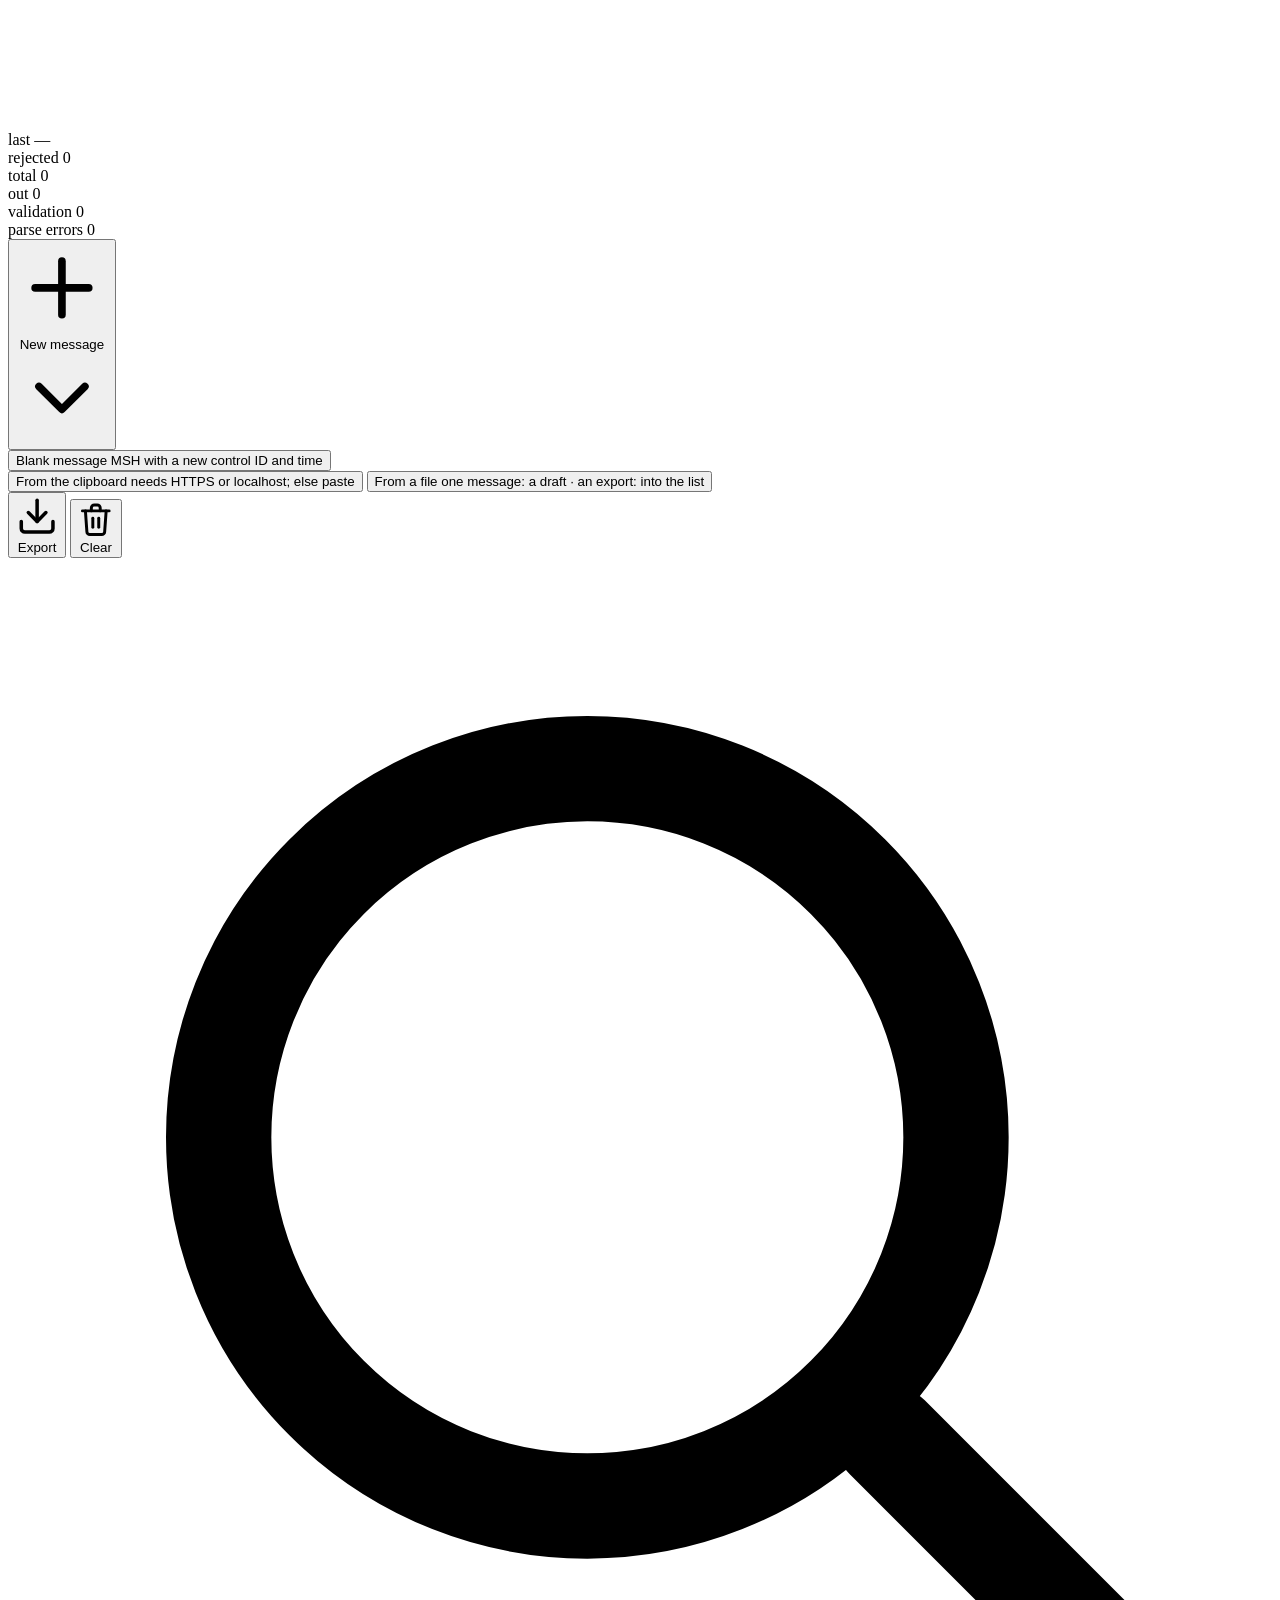
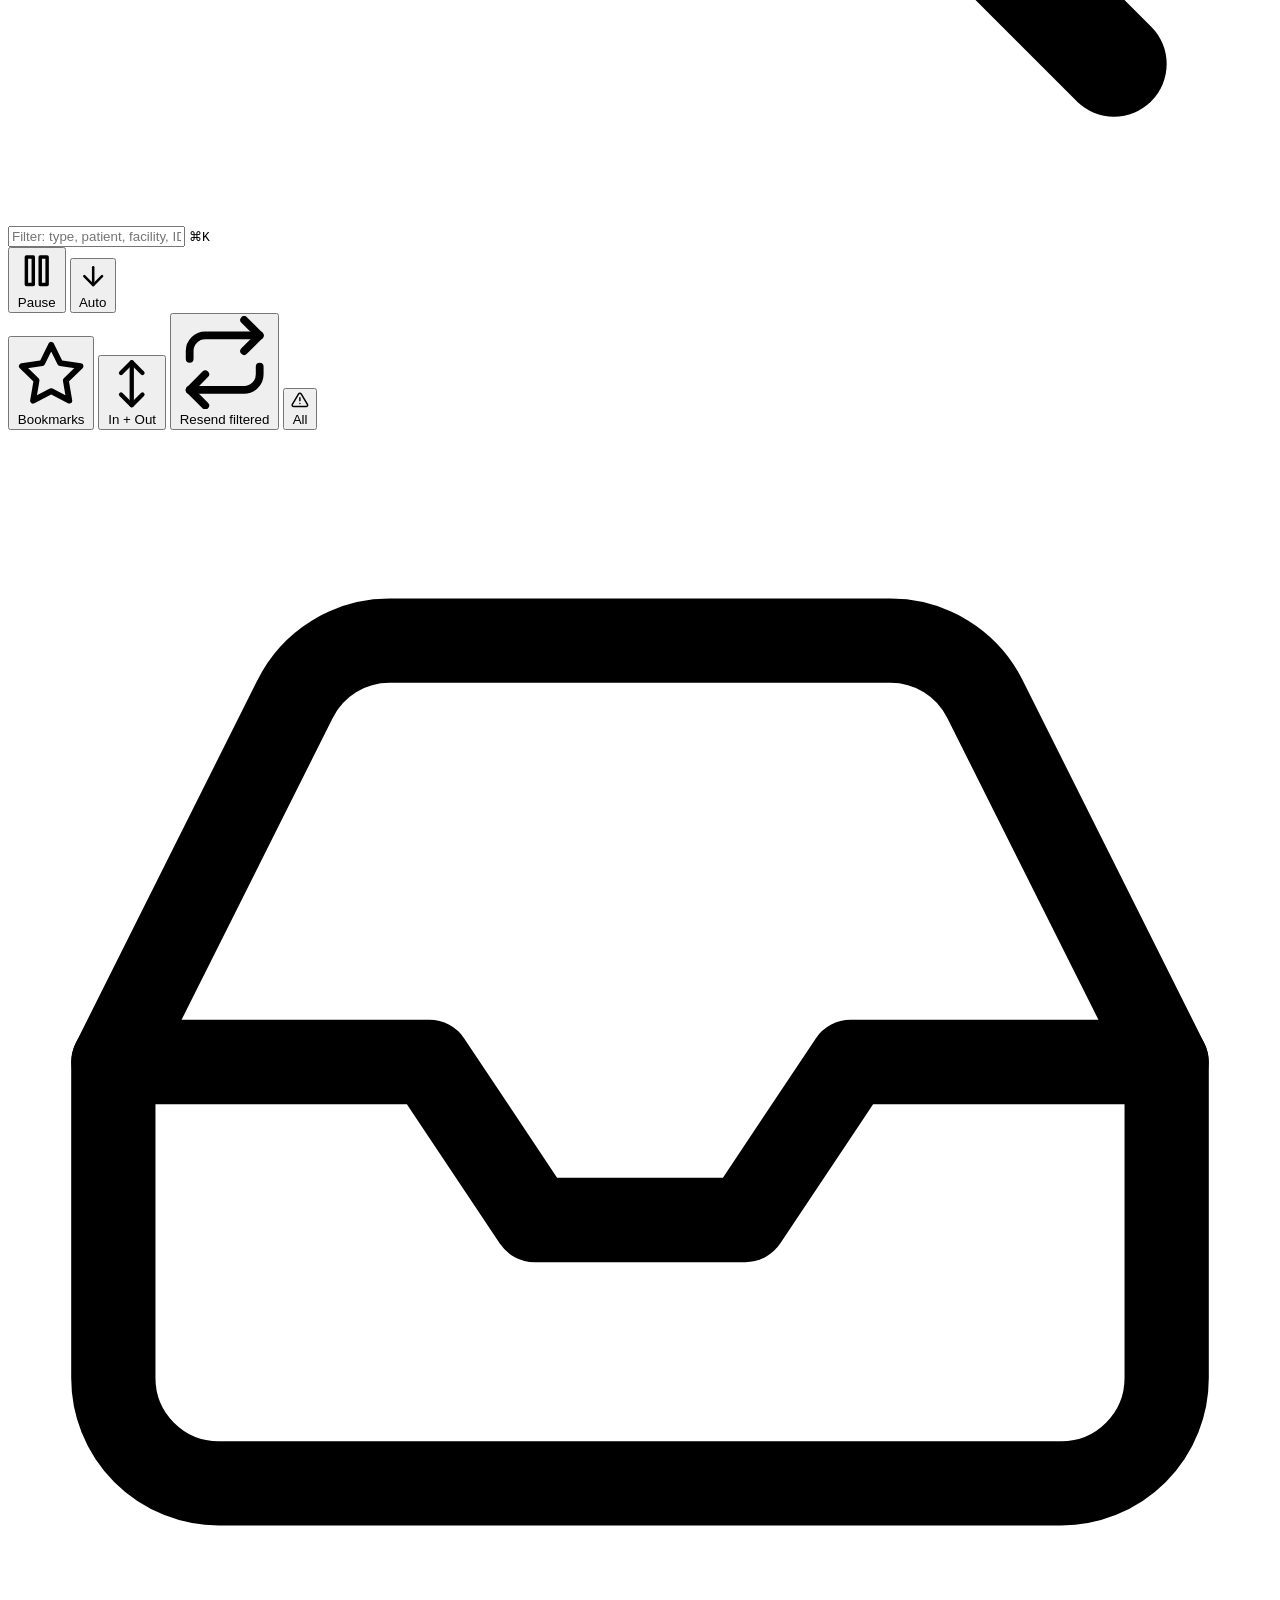
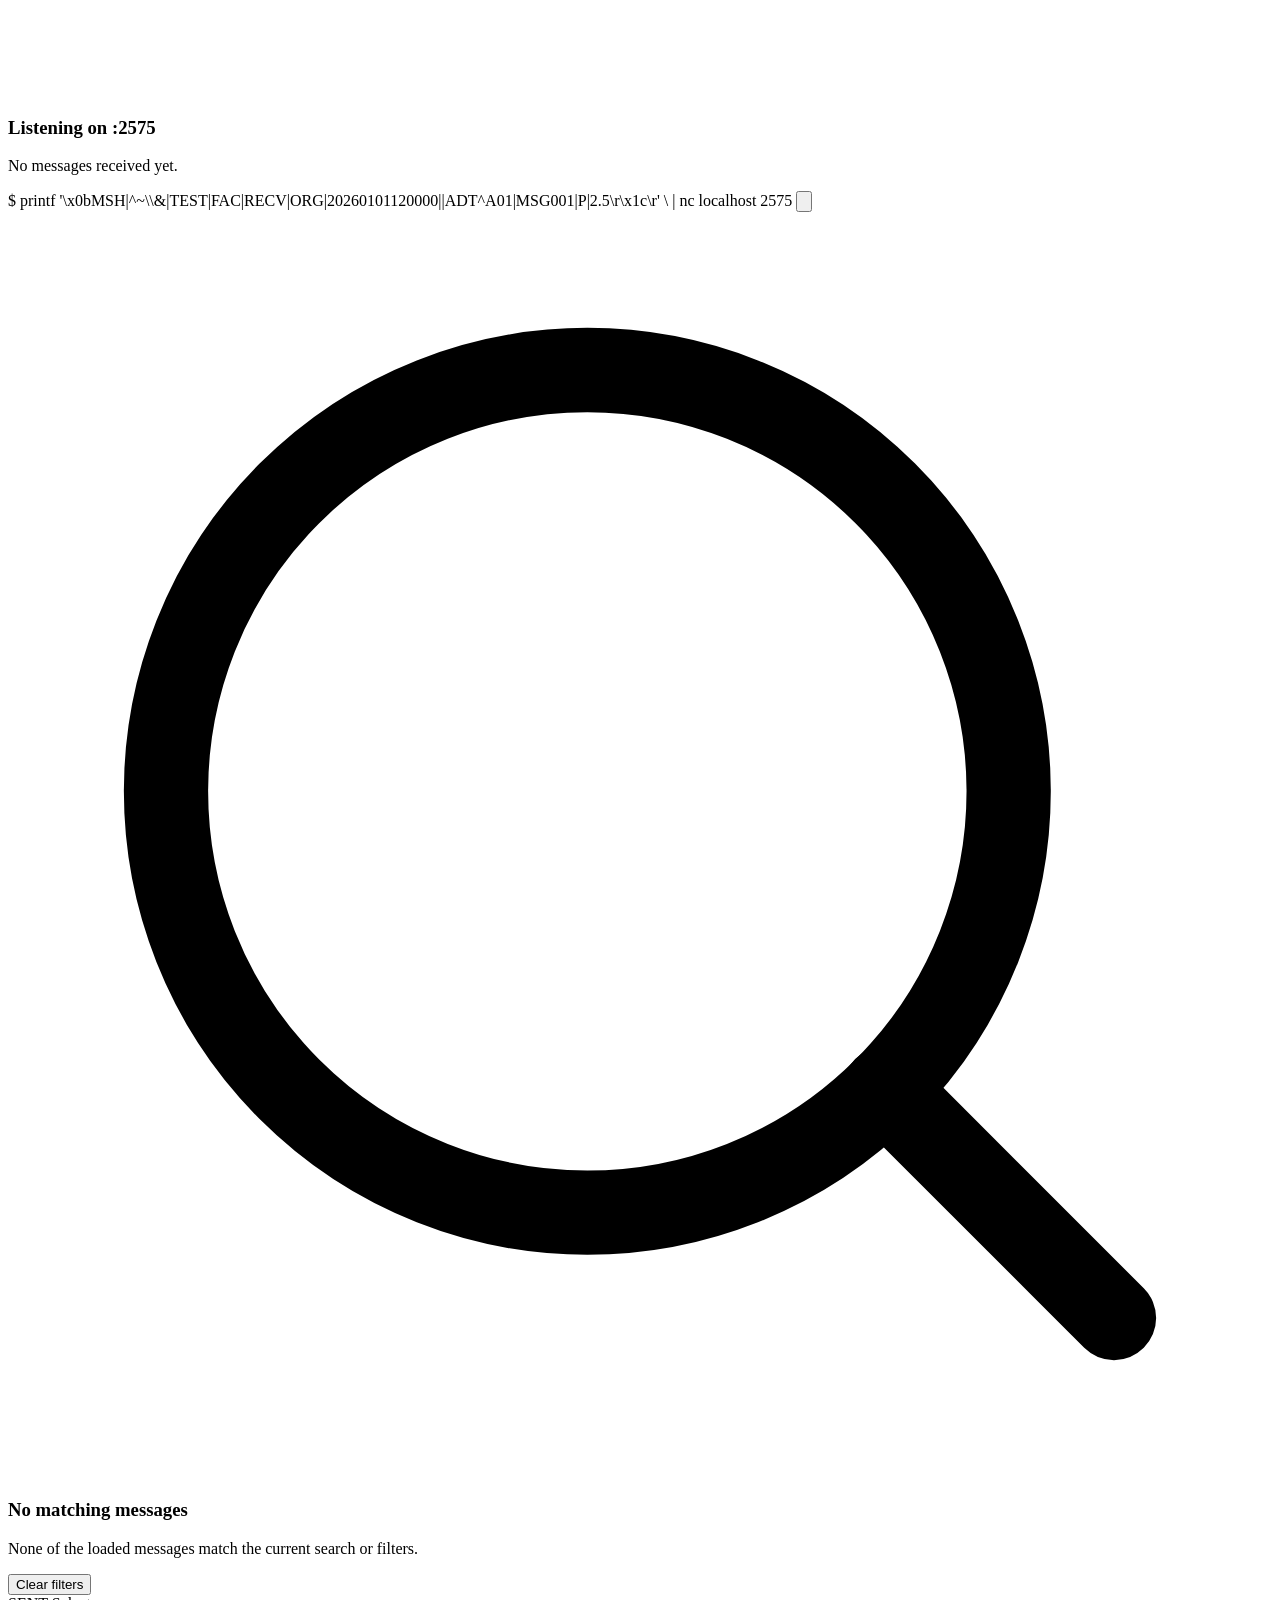
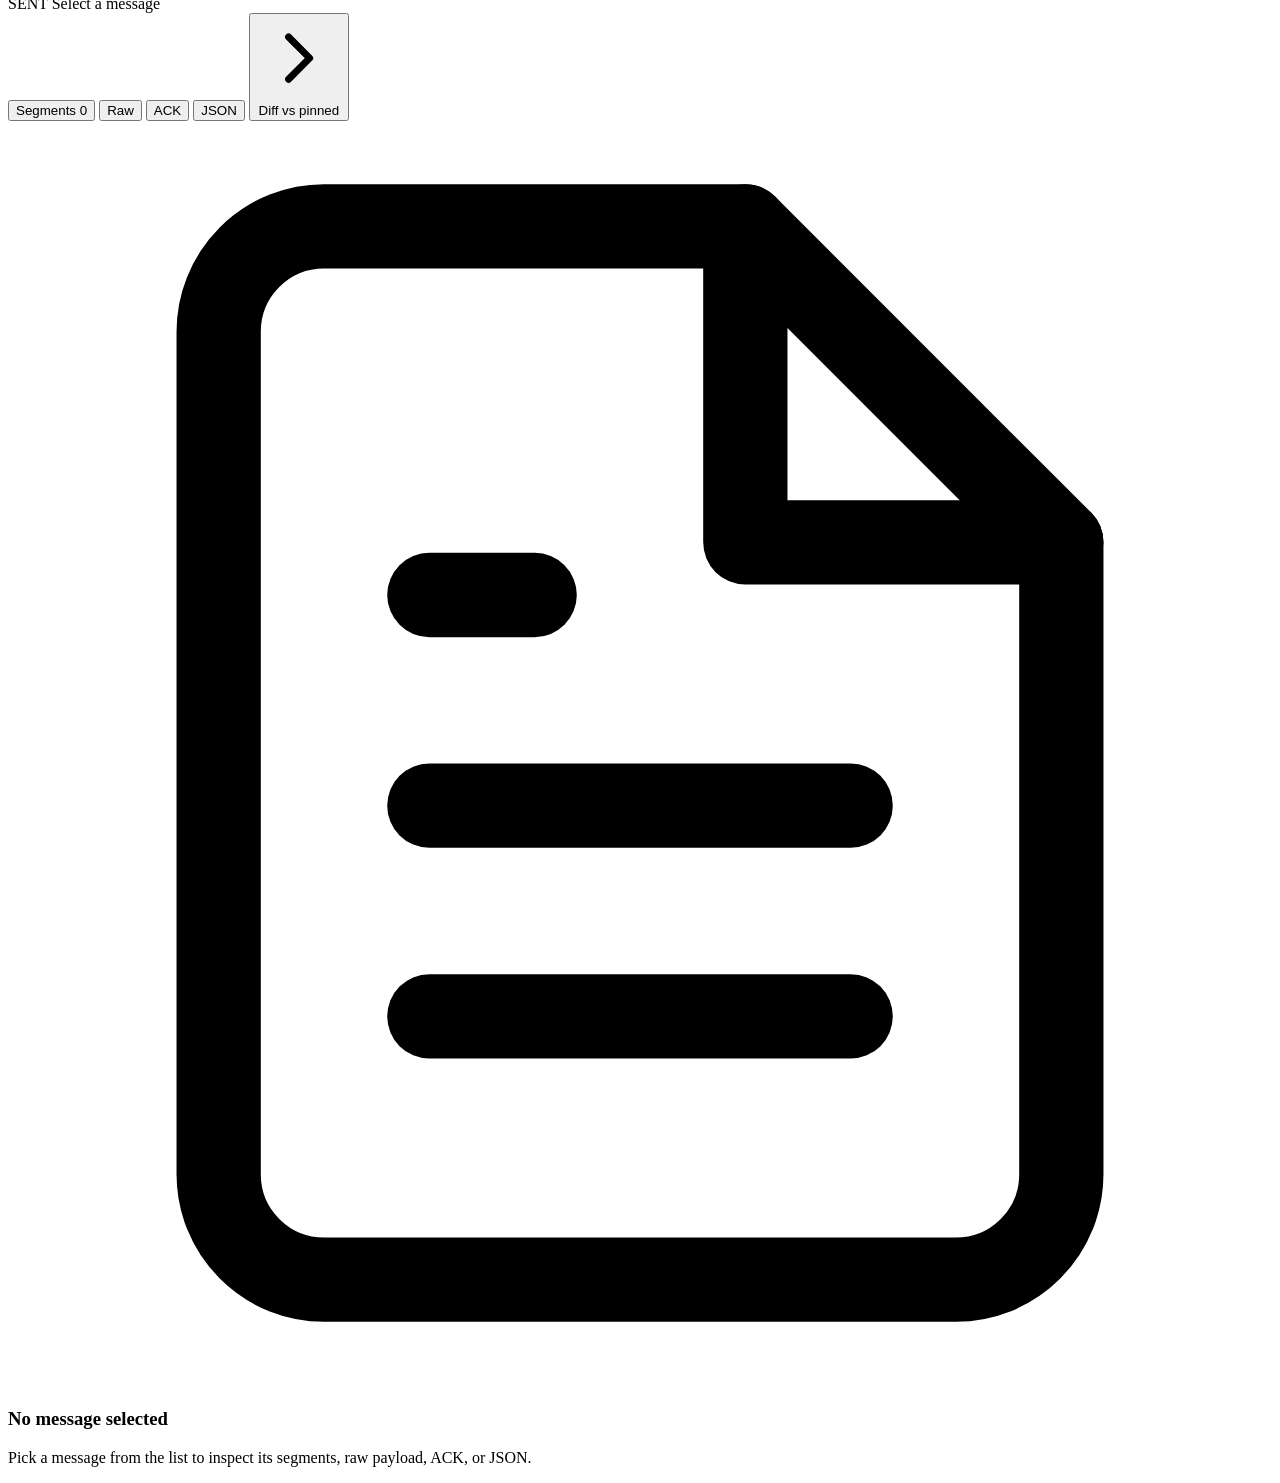
==== commit d94d615d: "feat(import): load an exported .hl7 file back into the store (#281) M4-10. New POST /api/import?name" ====
--- a/static/index.html
+++ b/static/index.html
@@ -68,7 +68,7 @@
                     <button role="menuitem" data-action="new-blank">Blank message <span class="hint">MSH with a new control ID and time</span></button>
                     <div class="new-menu-templates" id="new-menu-templates" role="group" aria-label="Templates"></div>
                     <button role="menuitem" data-action="new-clipboard">From the clipboard <span class="hint">needs HTTPS or localhost; else paste</span></button>
-                    <button role="menuitem" data-action="new-file">From a file <span class="hint">.hl7, decoded by its MSH-18</span></button>
+                    <button role="menuitem" data-action="new-file">From a file <span class="hint">one message: a draft · an export: into the list</span></button>
                 </div>
             </div>
             <button id="btn-export" title="Download all stored messages as an MLLP-framed .hl7 file, byte for byte as received">
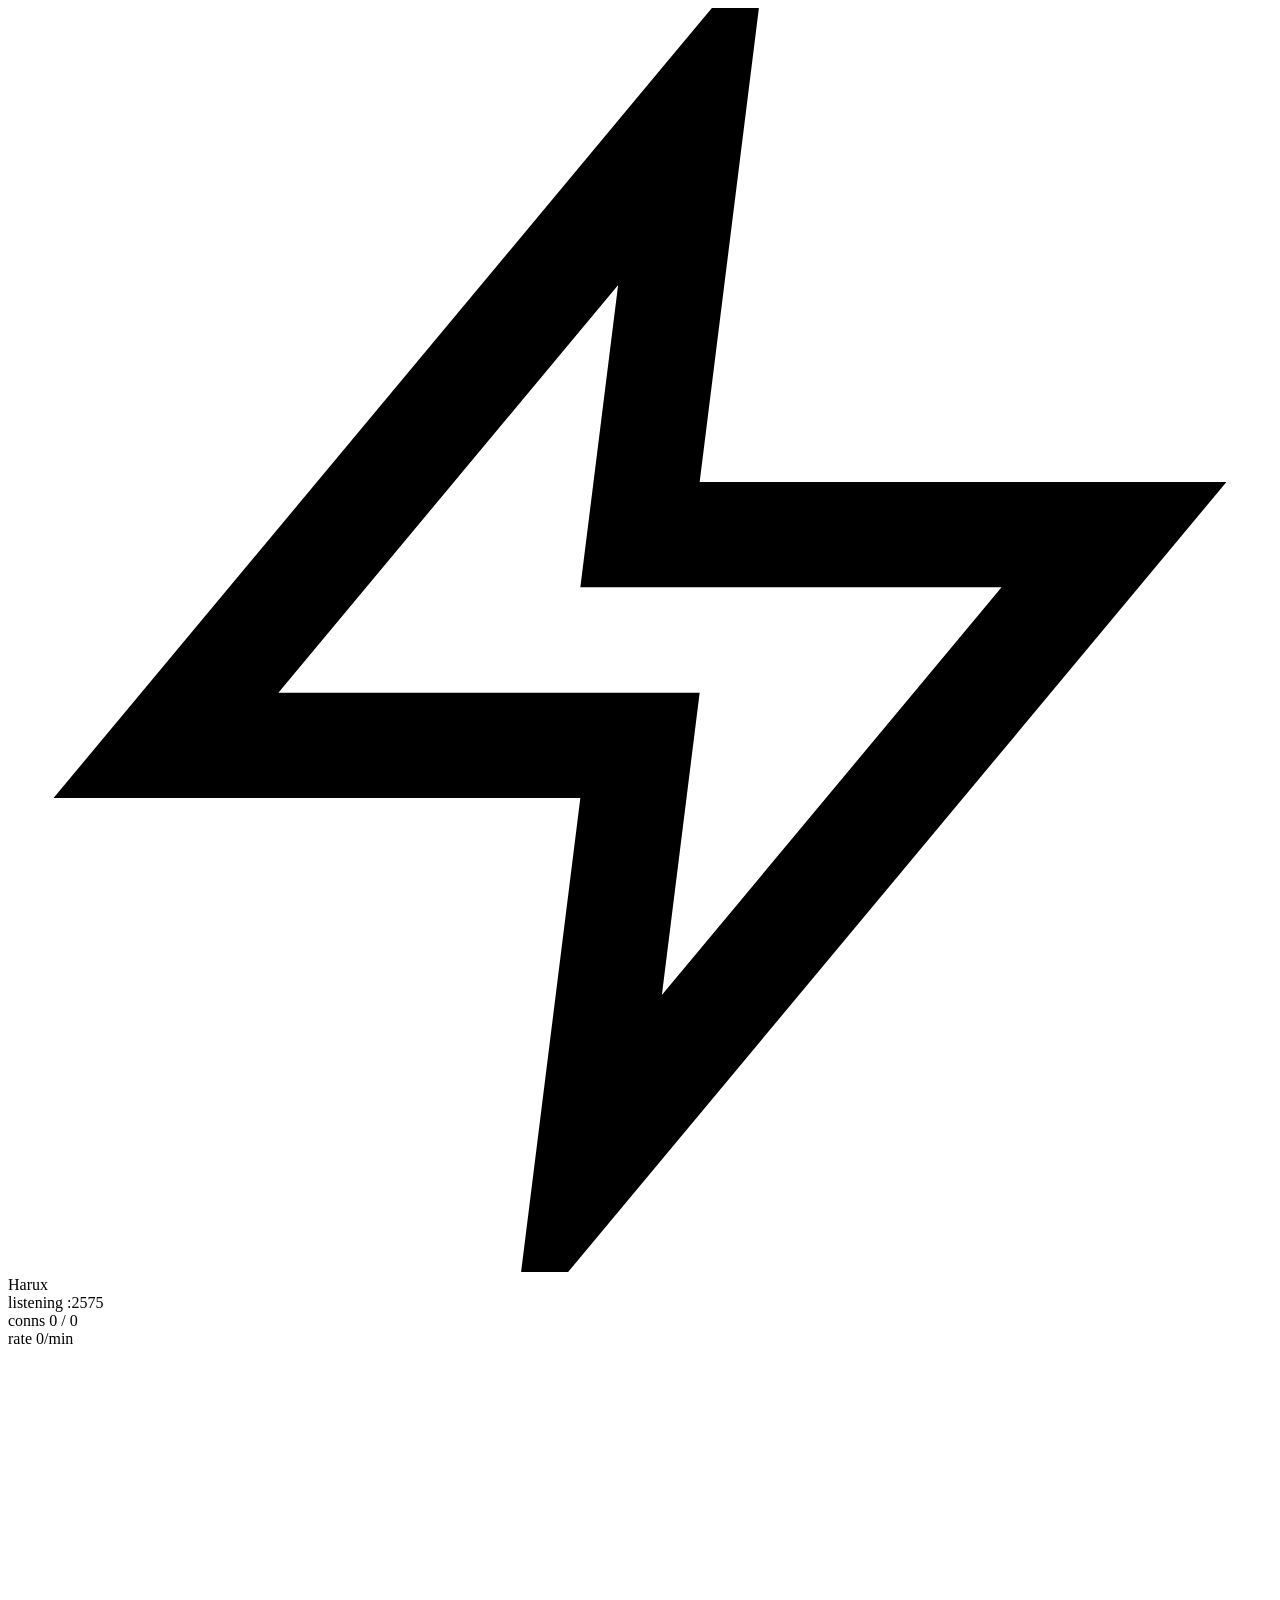
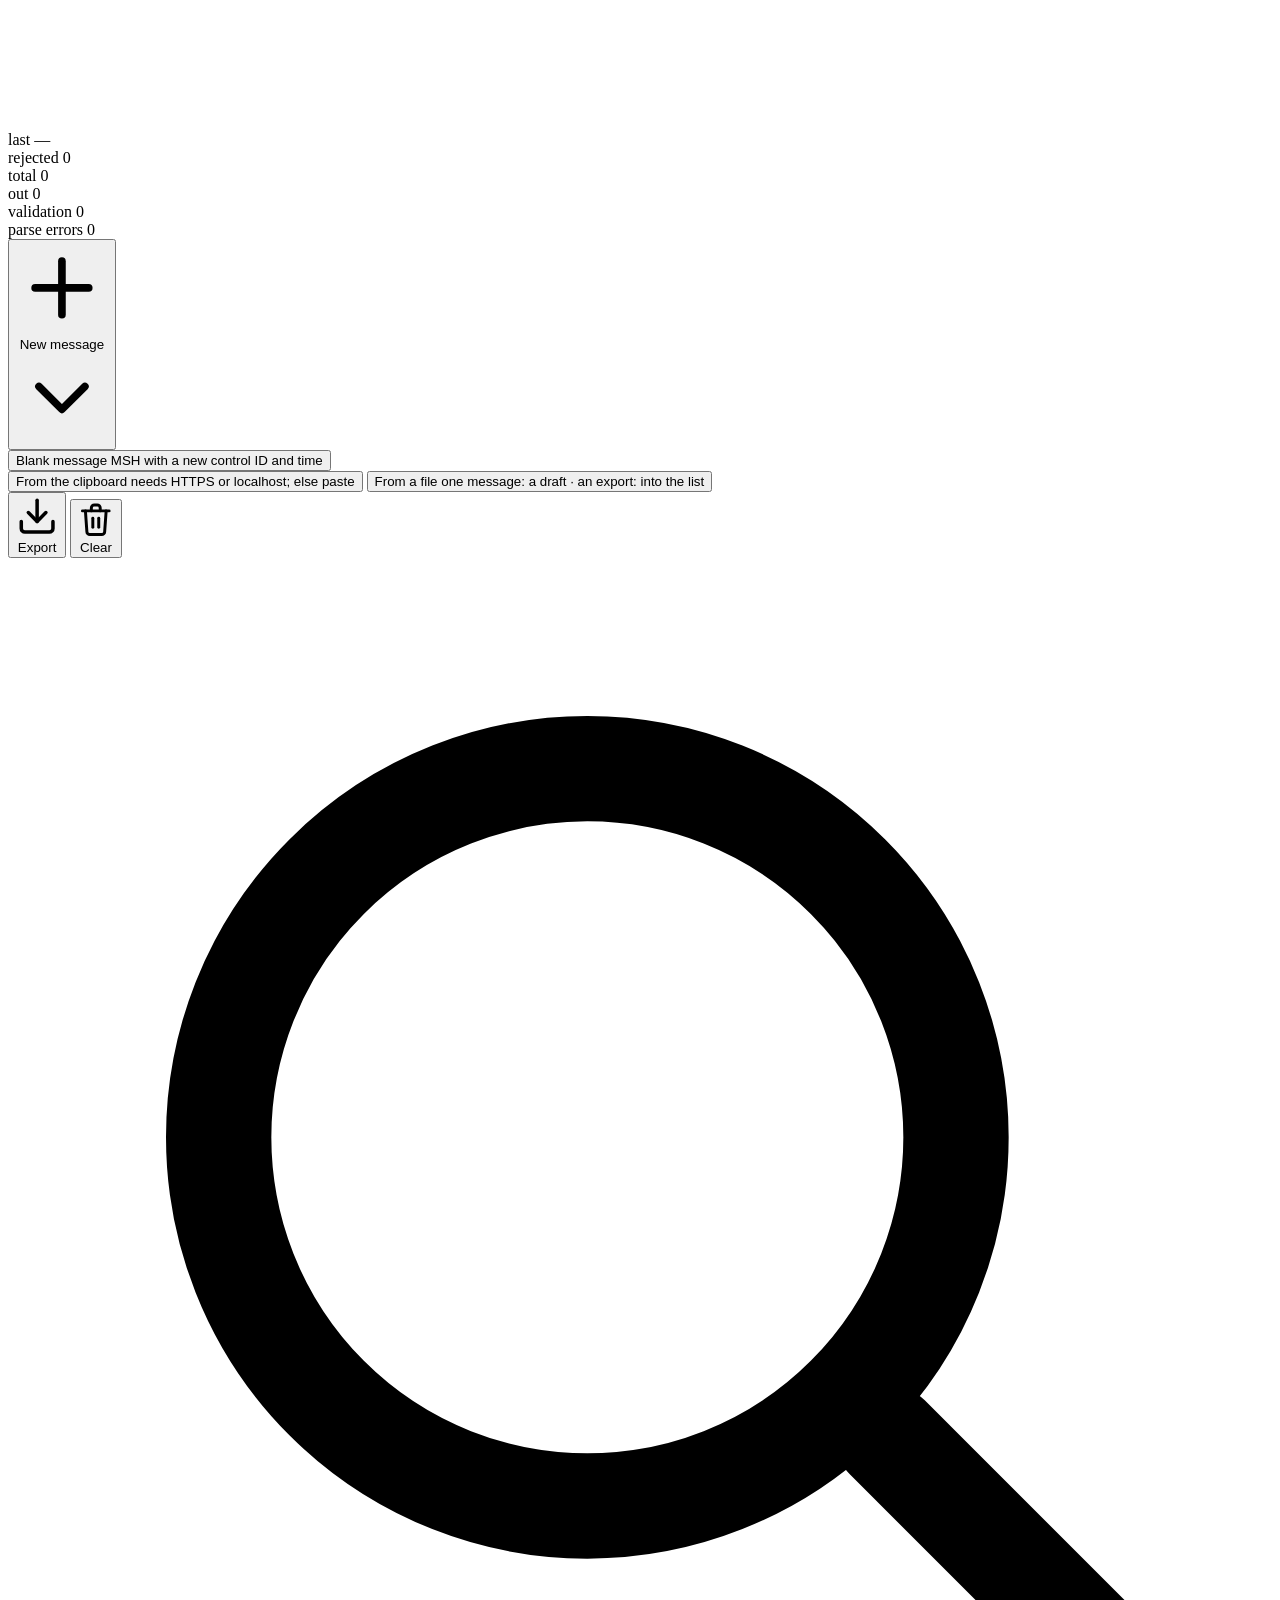
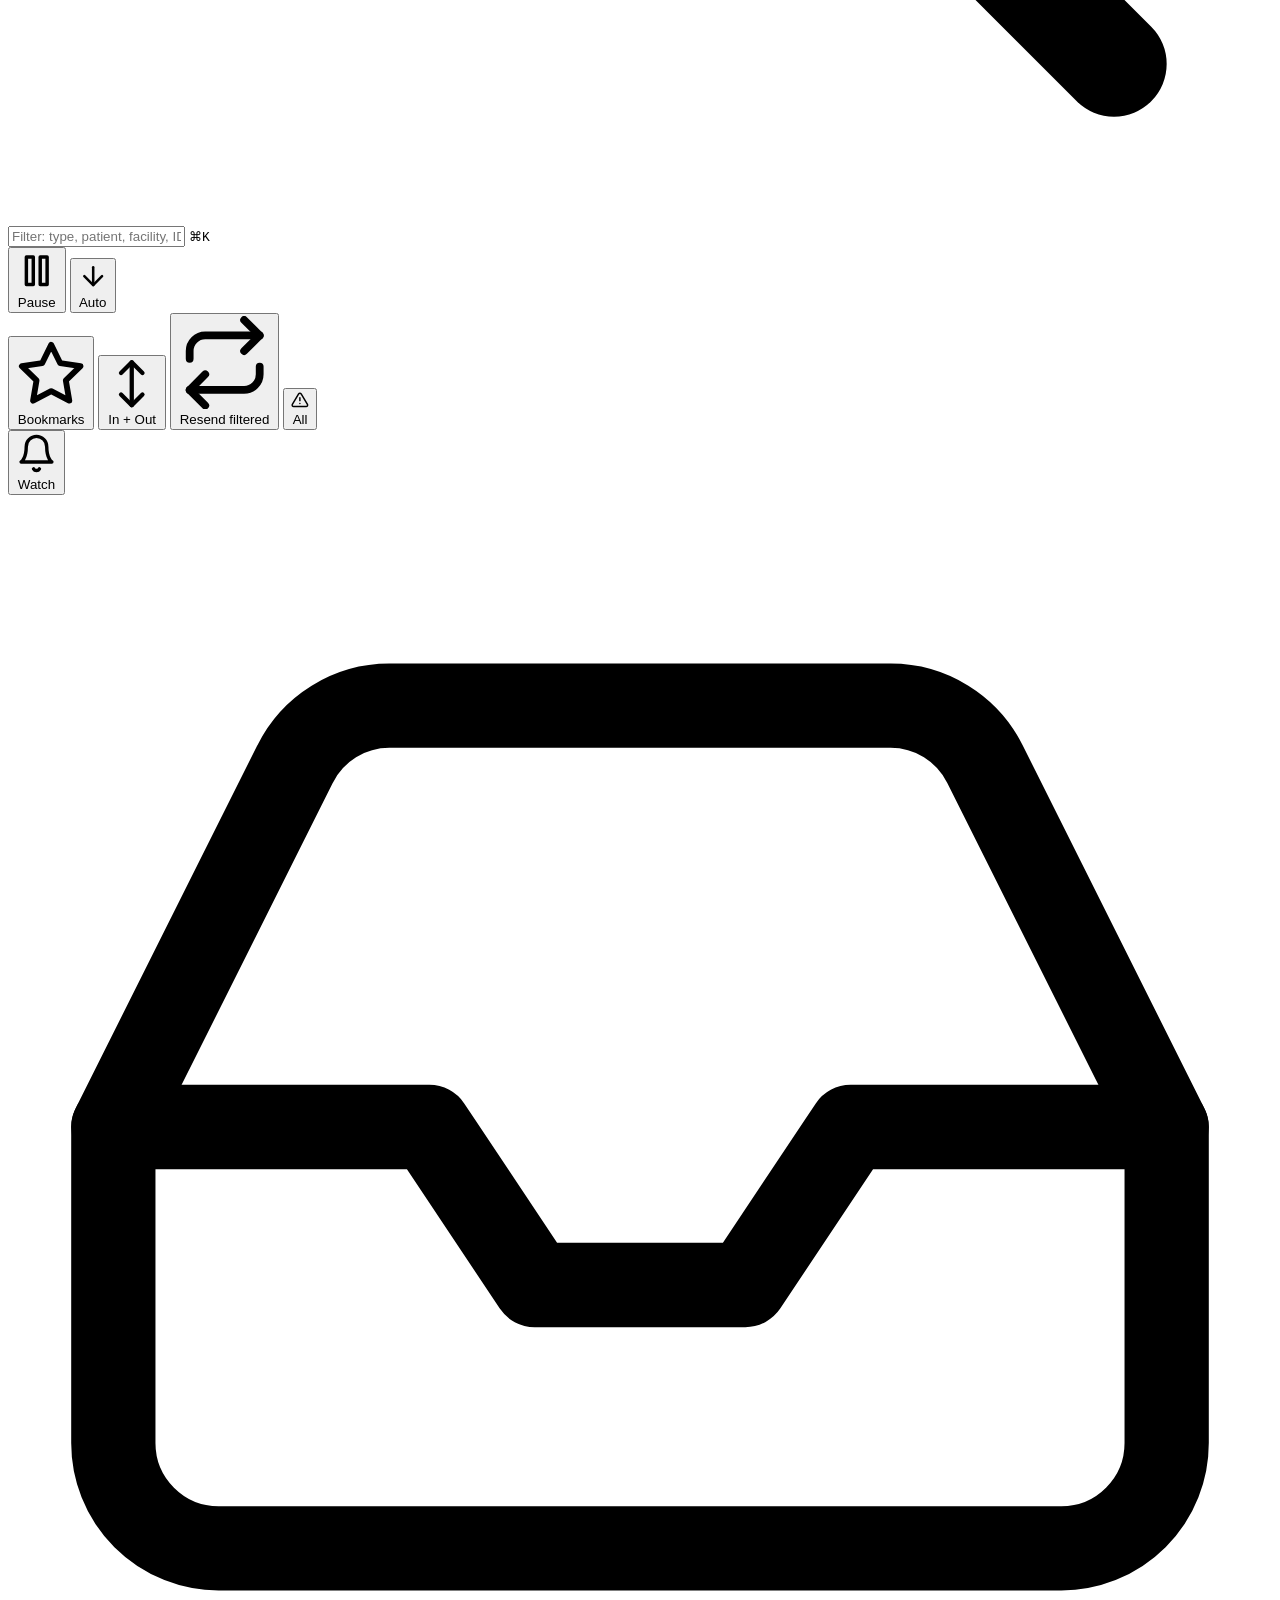
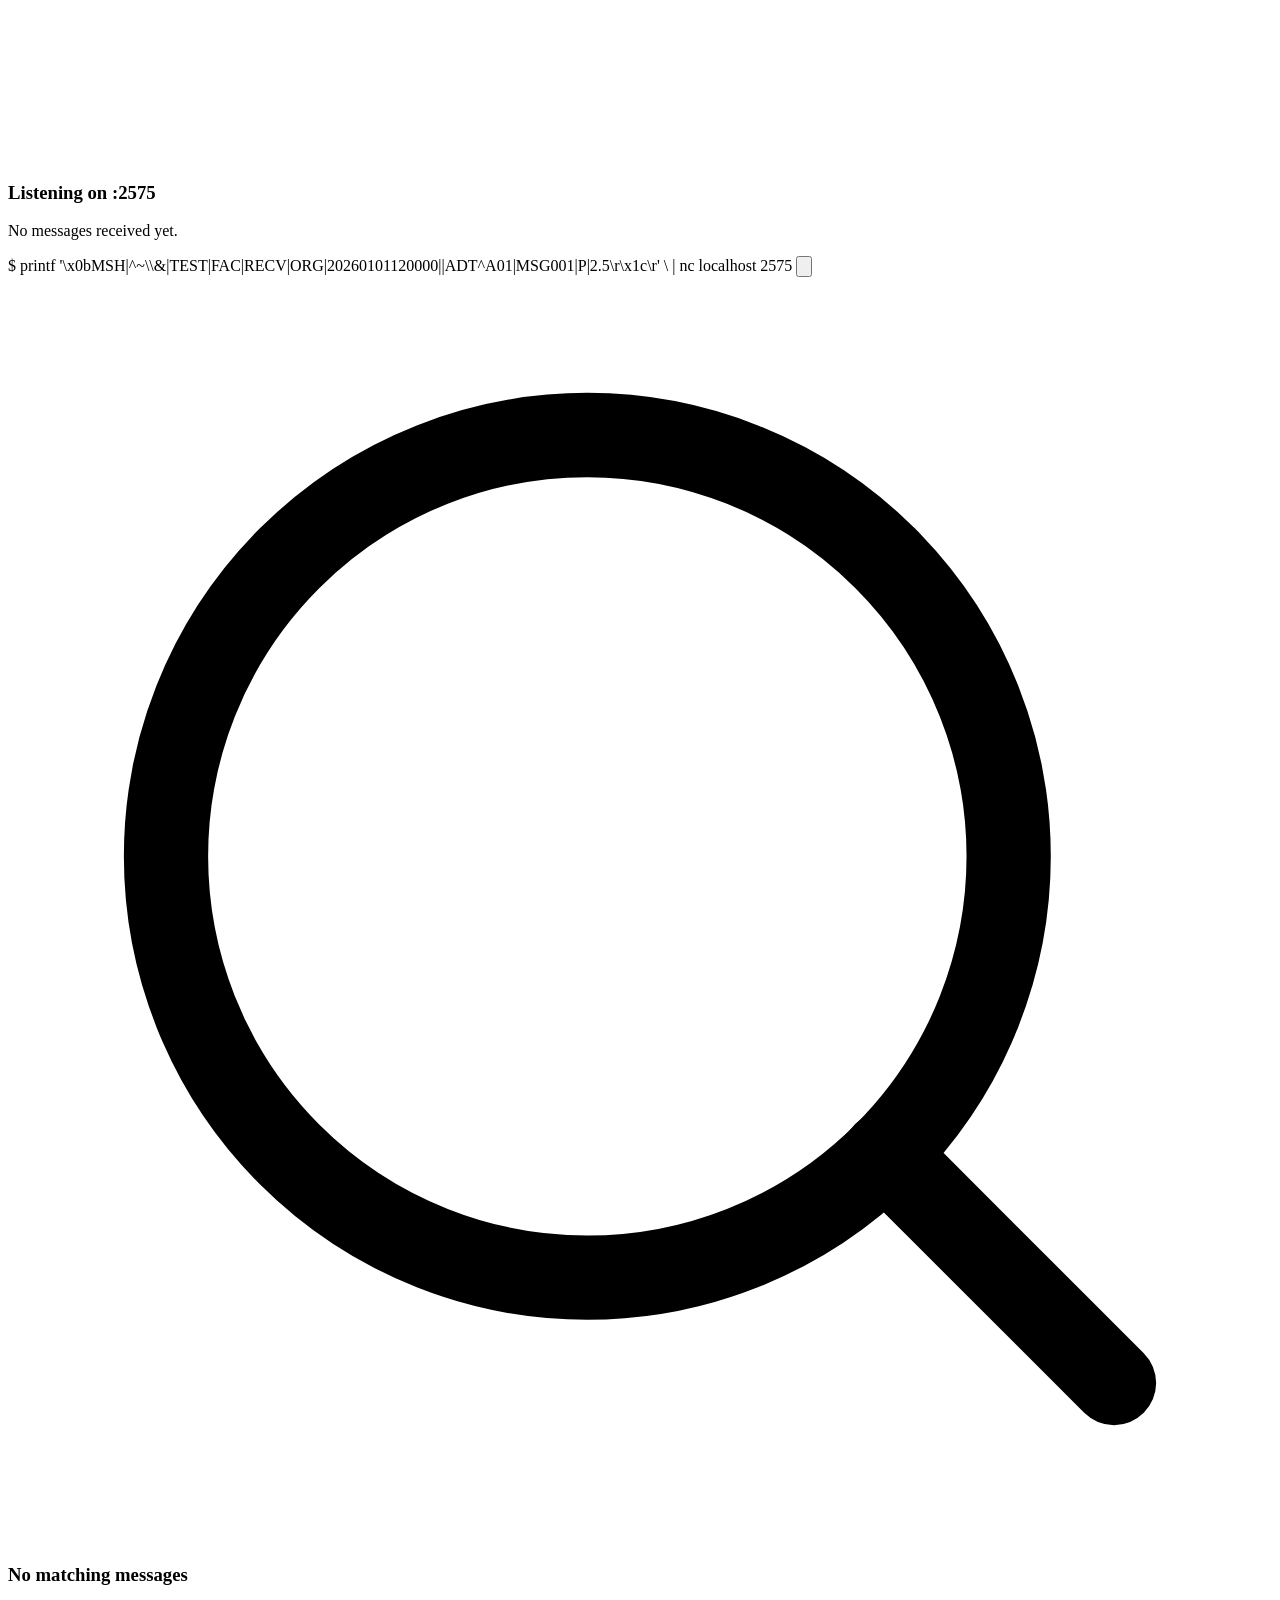
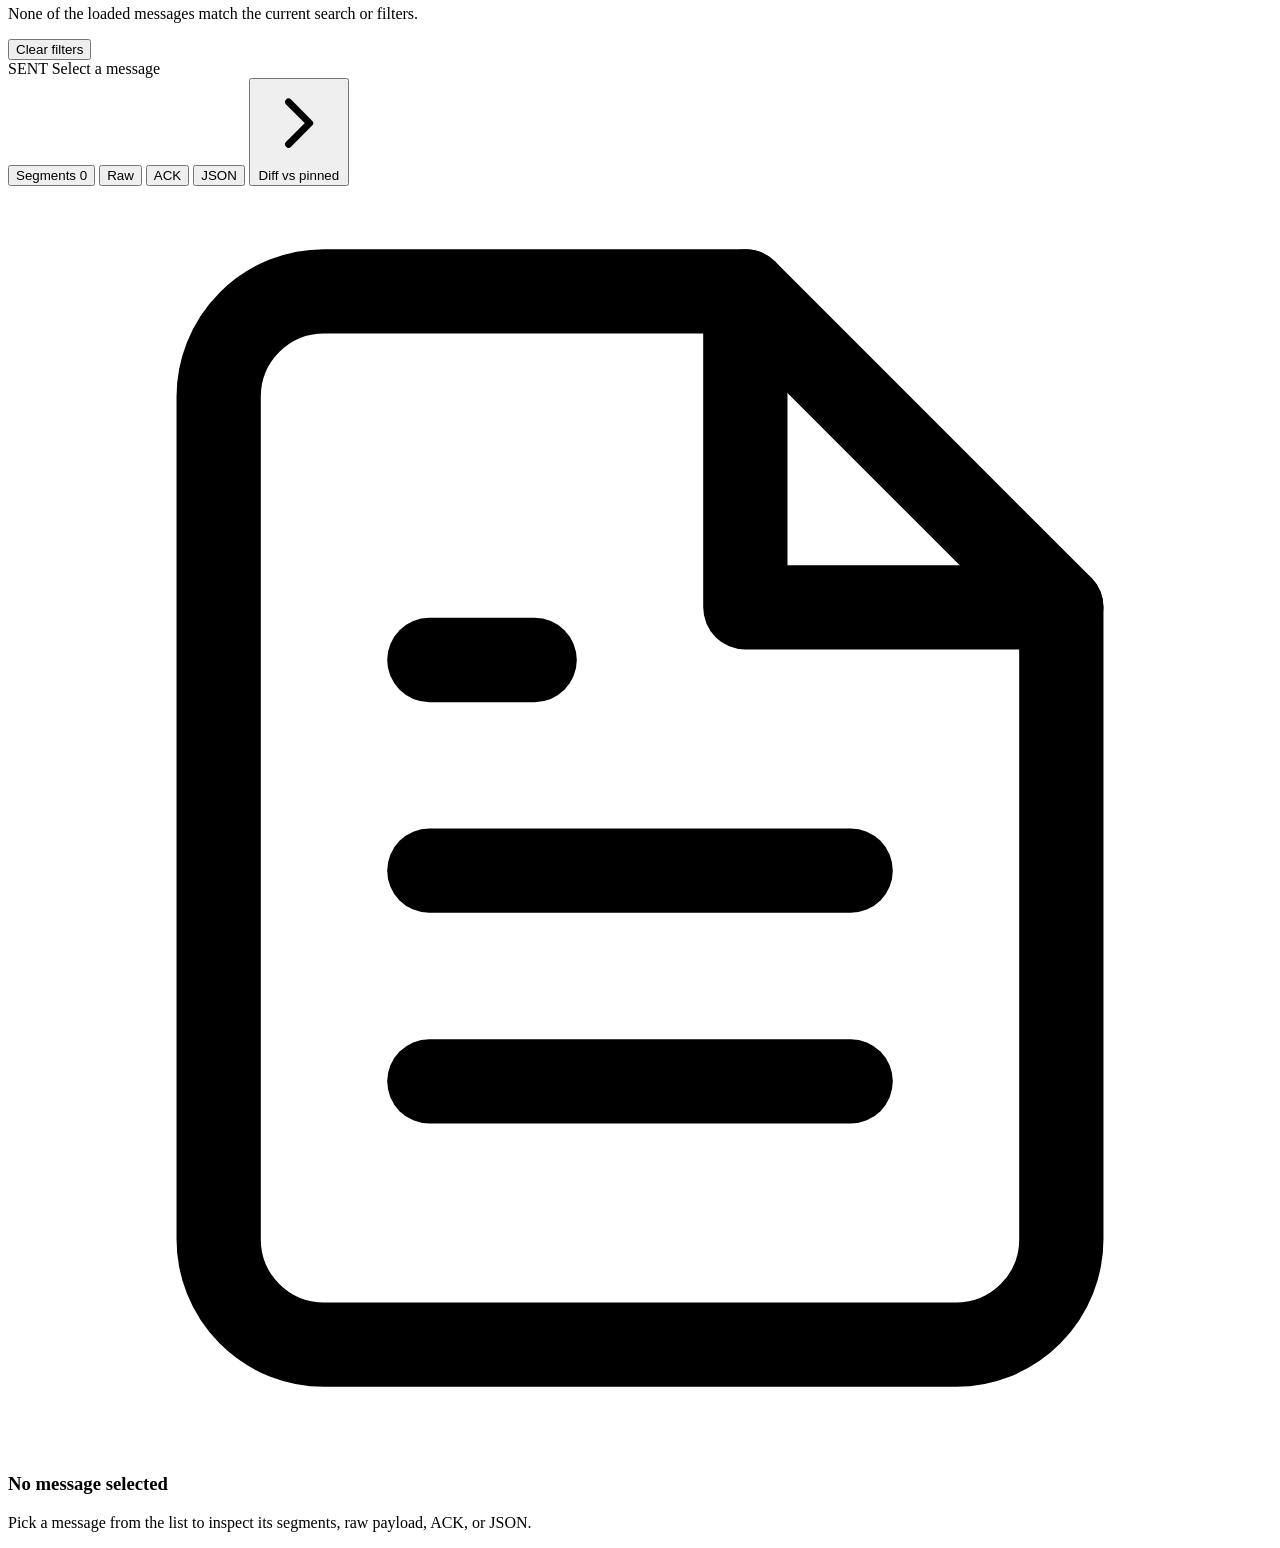
==== commit da70d6b5: "feat(watch): tell a background tab about new messages that match a filter (#282) M4-11, frontend onl" ====
--- a/static/index.html
+++ b/static/index.html
@@ -114,6 +114,11 @@
                 <button class="ctl-btn" id="btn-validation" title="Filter by validation state">
                     <svg class="i" viewBox="0 0 24 24" fill="none" stroke="currentColor" stroke-width="2" stroke-linecap="round" stroke-linejoin="round"><path d="M10.29 3.86L1.82 18a2 2 0 0 0 1.71 3h16.94a2 2 0 0 0 1.71-3L13.71 3.86a2 2 0 0 0-3.42 0z"/><line x1="12" y1="9" x2="12" y2="13"/><line x1="12" y1="17" x2="12.01" y2="17"/></svg>
                     <span class="btn-label">All</span>
+                </button>
+                <div class="ctl-divider" aria-hidden="true"></div>
+                <button class="ctl-btn" id="btn-watch" data-action="watch-menu" aria-haspopup="dialog" aria-expanded="false" aria-pressed="false" title="Tell me when a message arrives that matches the current filter">
+                    <svg class="i" viewBox="0 0 24 24" fill="none" stroke="currentColor" stroke-width="2" stroke-linecap="round" stroke-linejoin="round"><path d="M18 8a6 6 0 0 0-12 0c0 7-3 9-3 9h18s-3-2-3-9"/><path d="M13.73 21a2 2 0 0 1-3.46 0"/></svg>
+                    <span class="btn-label">Watch</span>
                 </button>
             </div>
             <div class="run-menu-host" id="run-menu-host"></div>
@@ -213,6 +218,7 @@
     <script src="/diff.js" defer></script>
     <script src="/send.js" defer></script>
     <script src="/compose.js" defer></script>
+    <script src="/watch.js" defer></script>
     <script src="/app.js" defer></script>
 </body>
 
